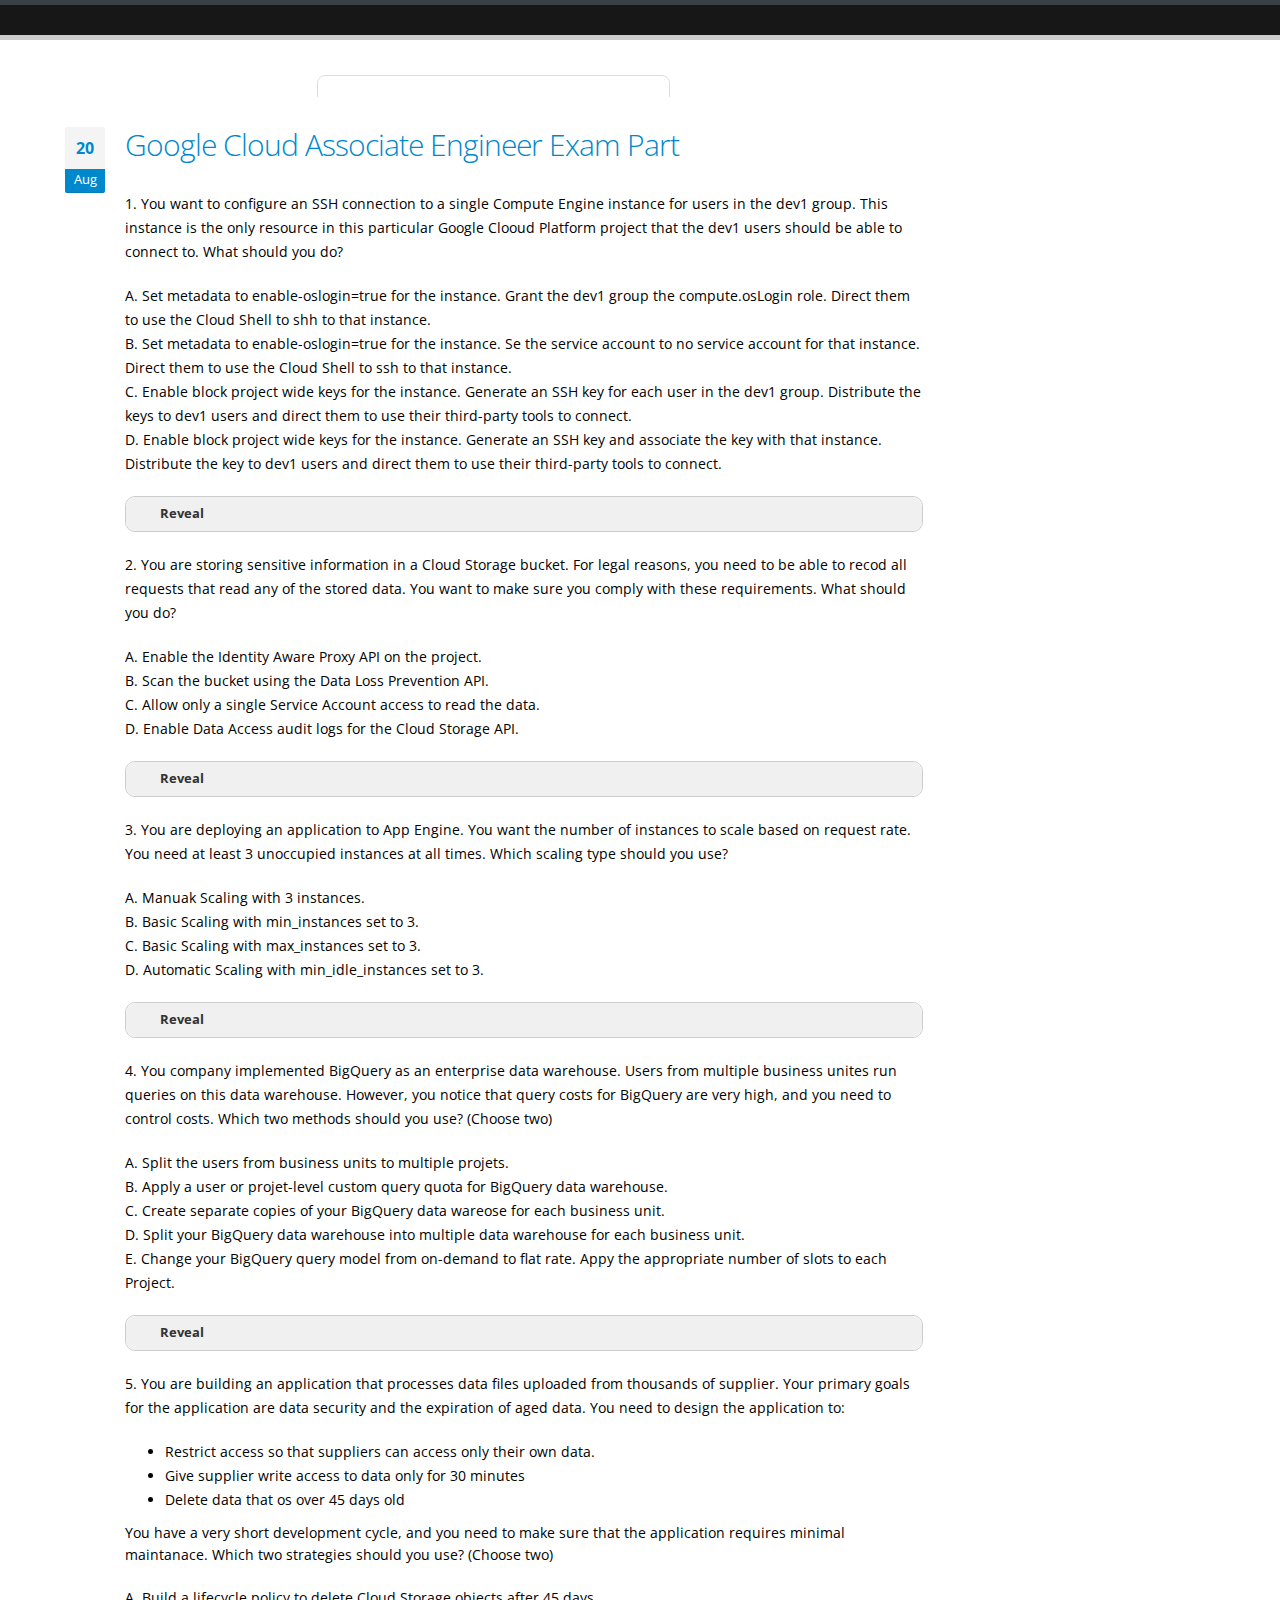
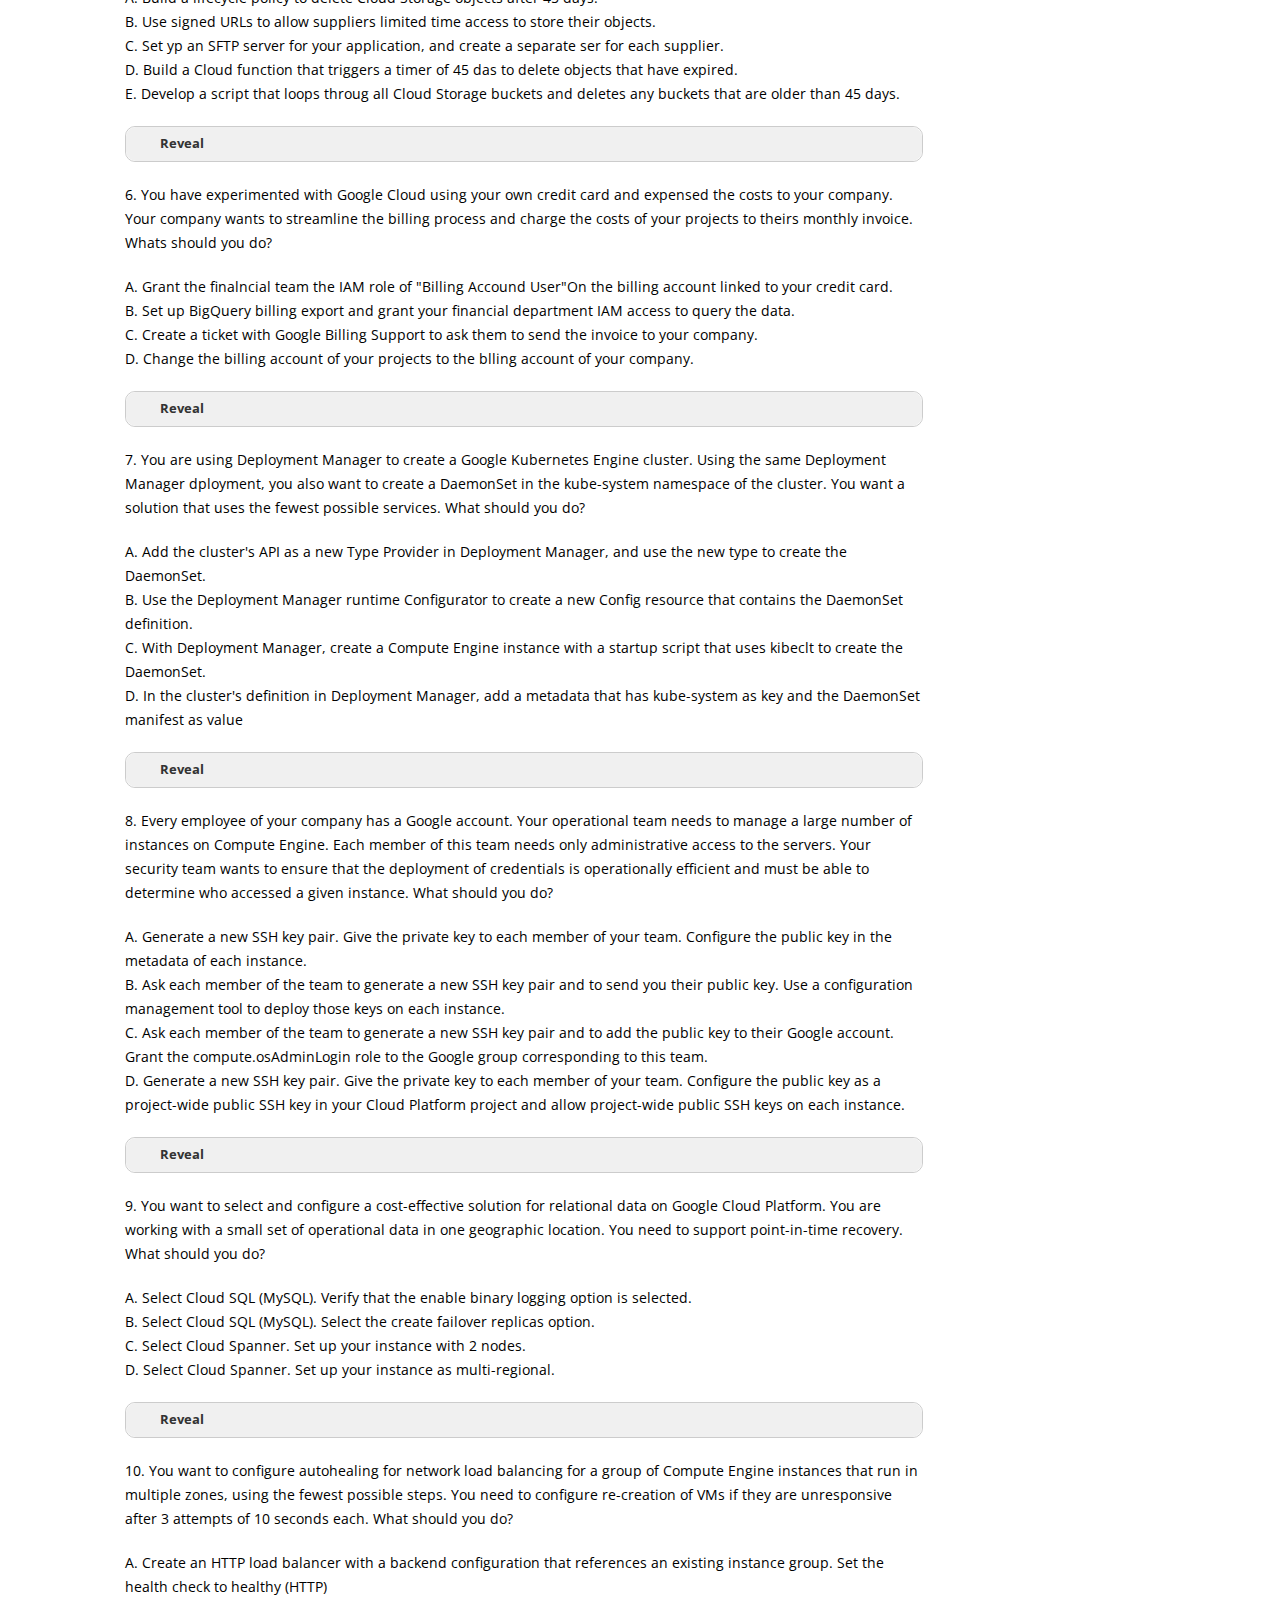
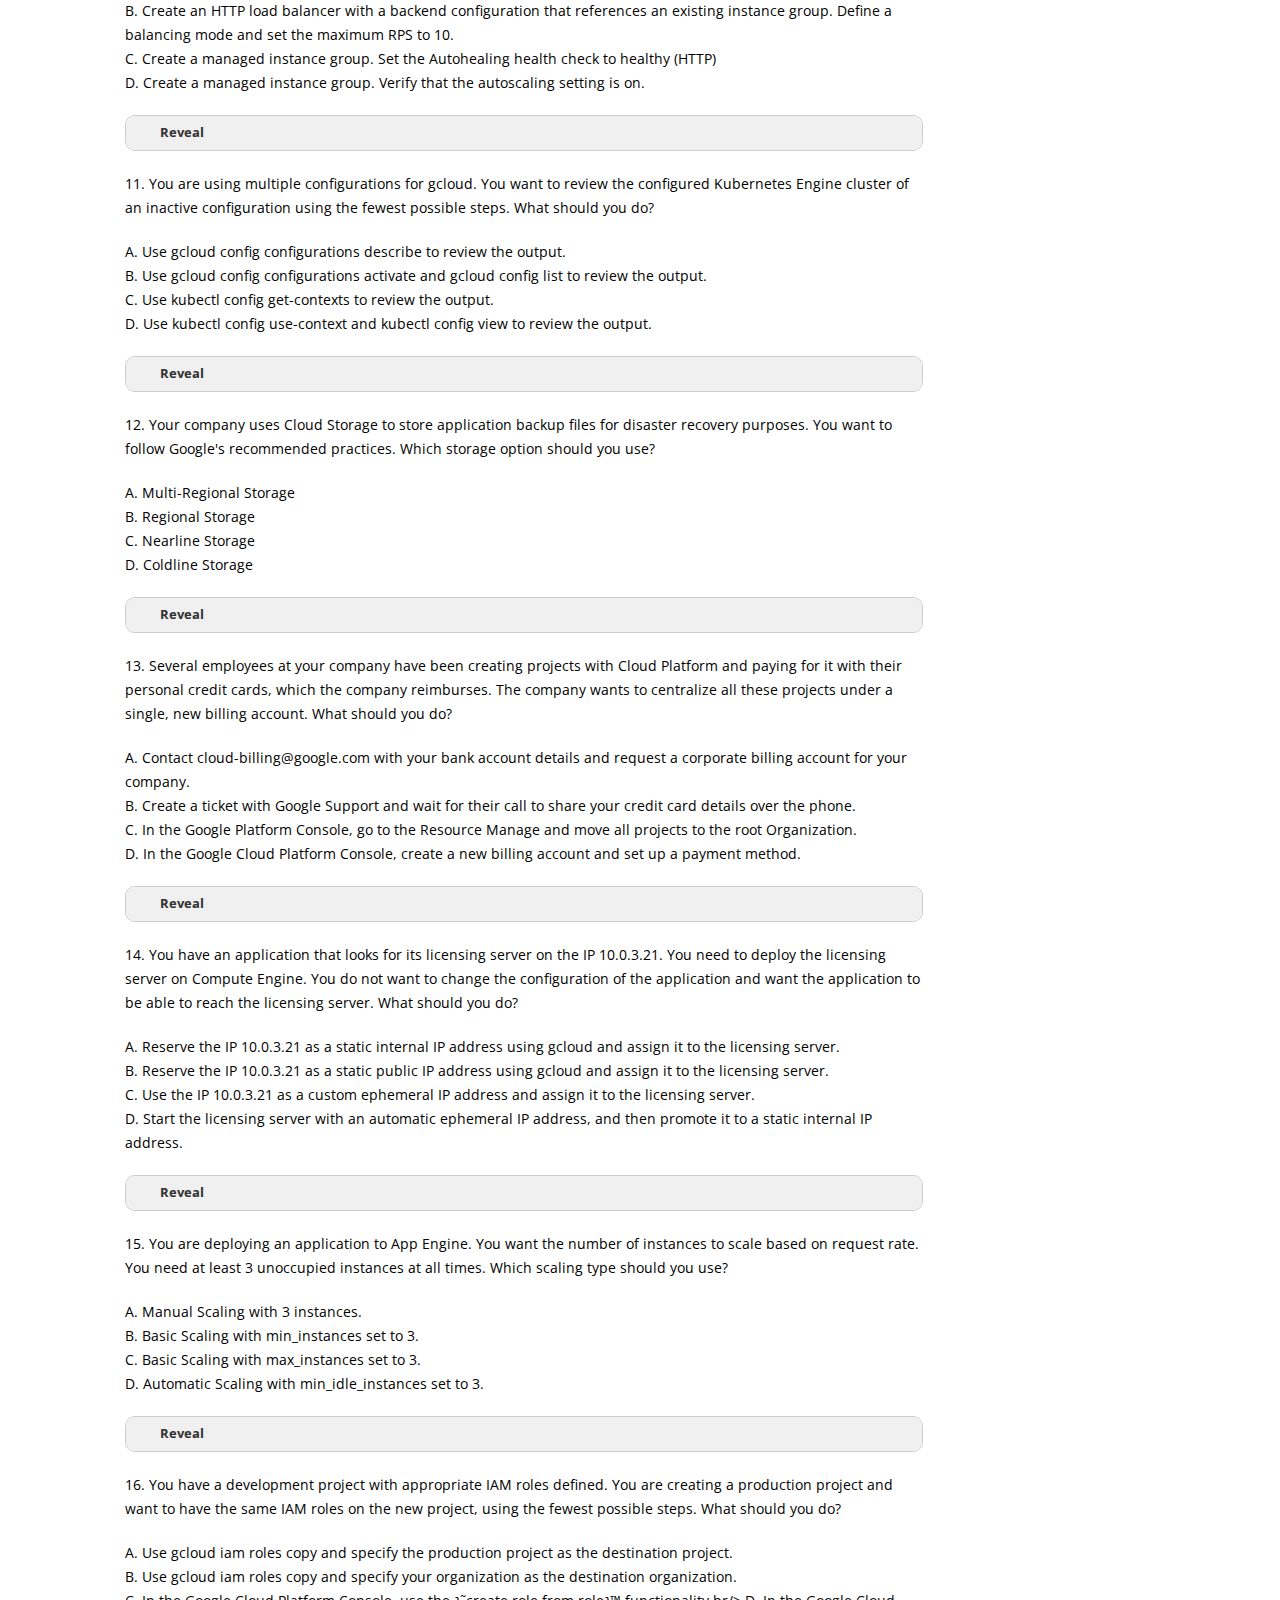
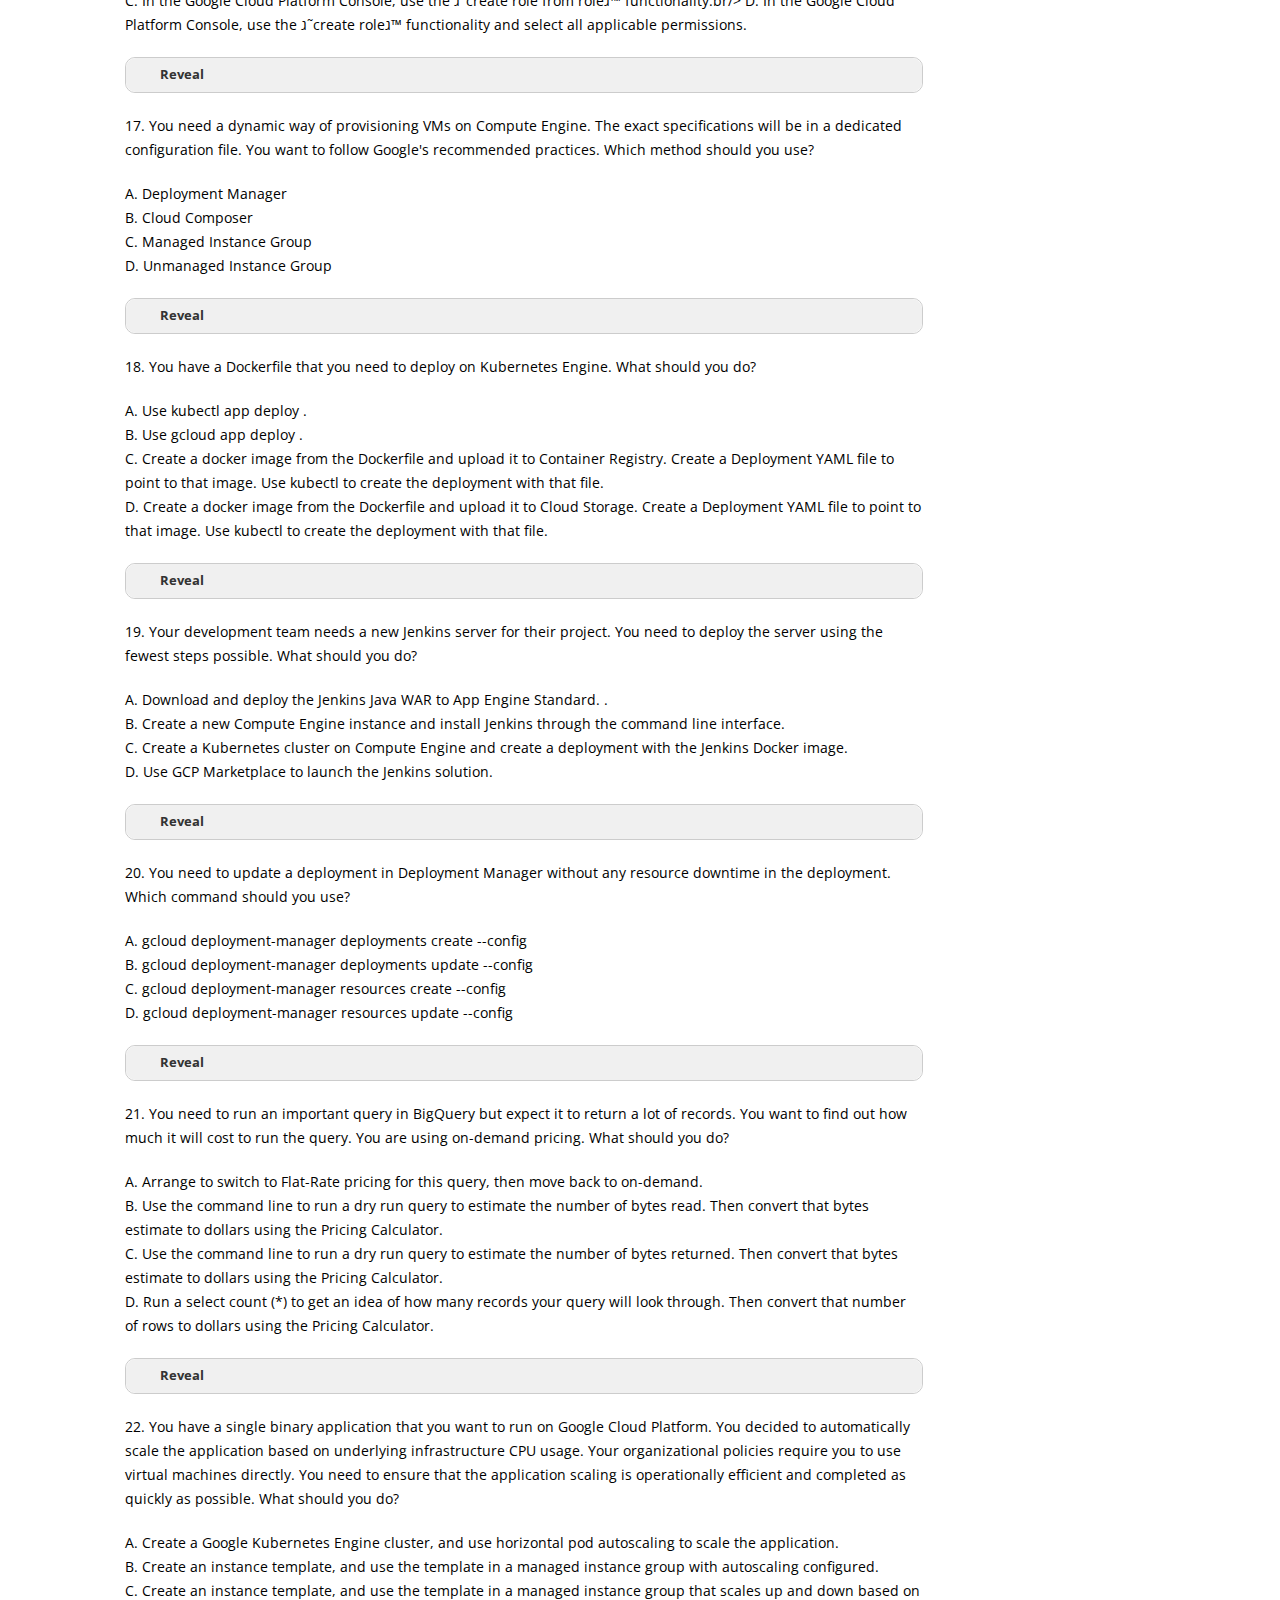
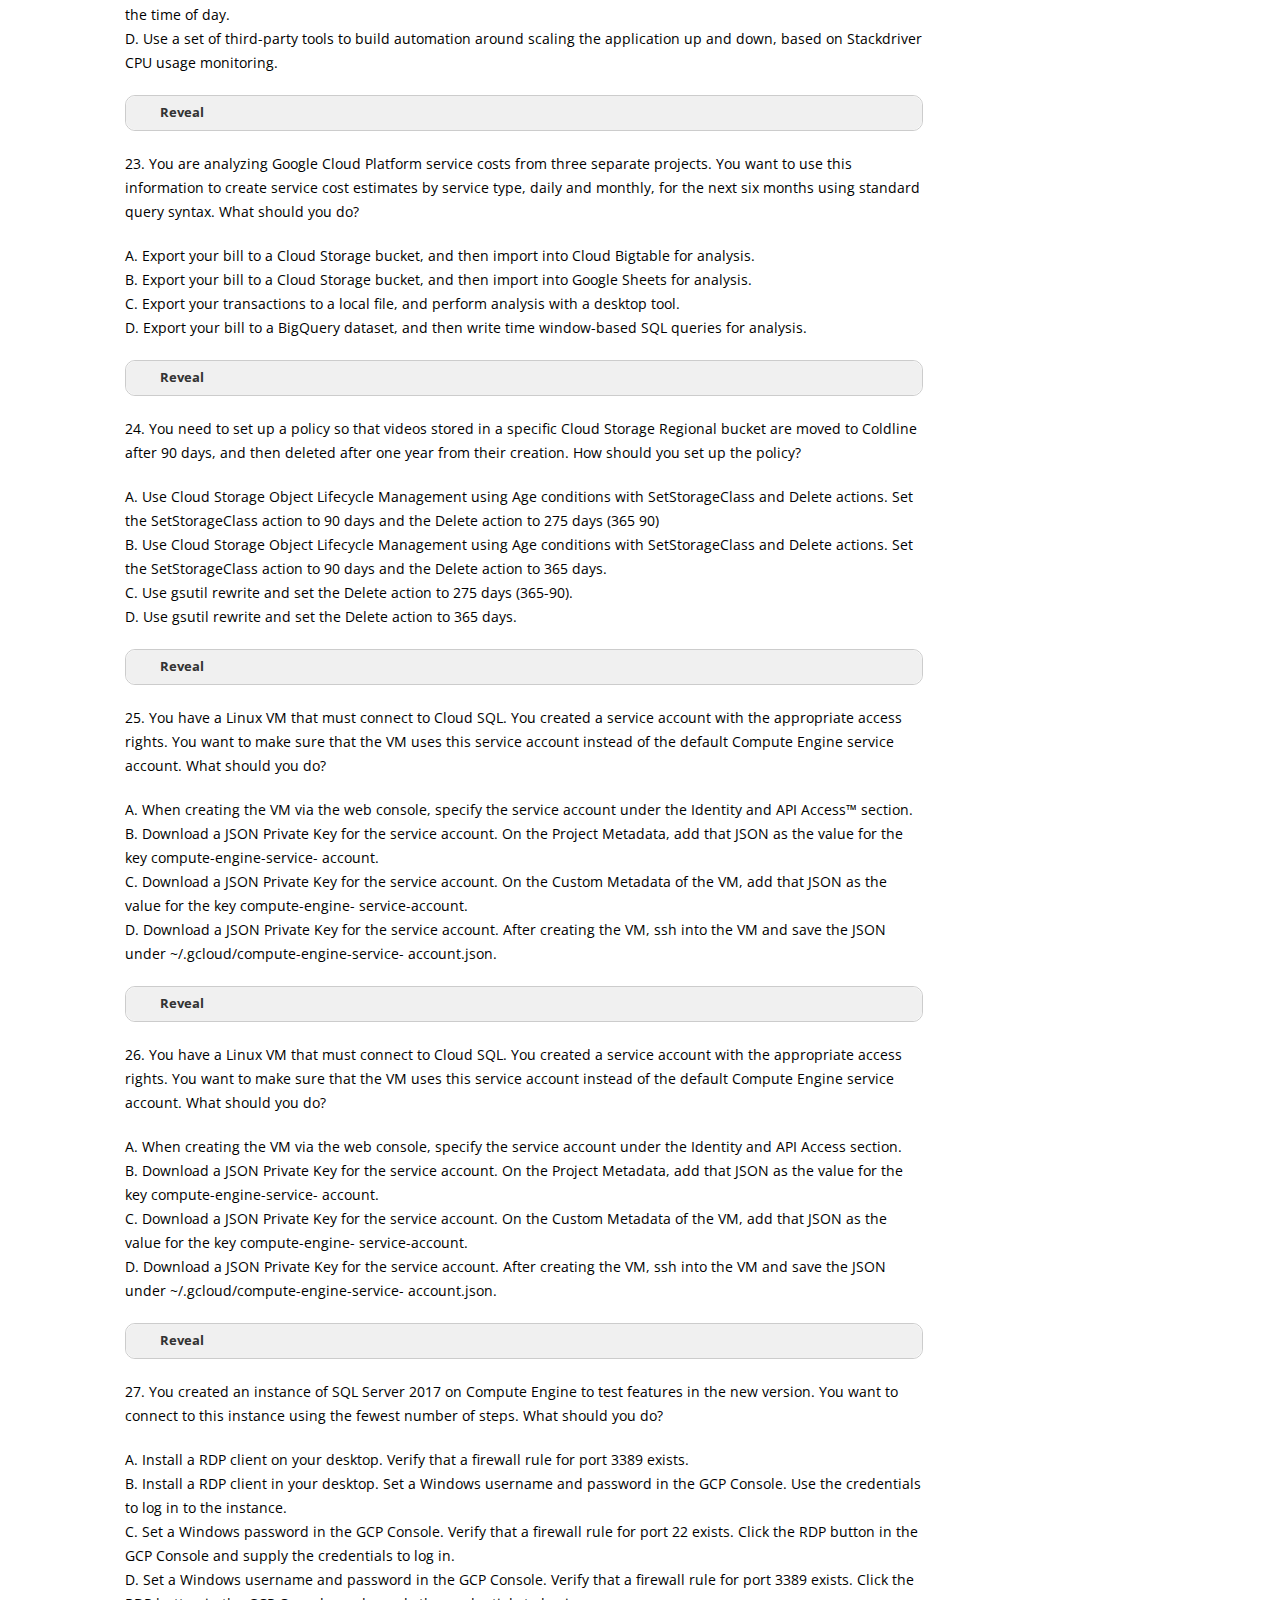
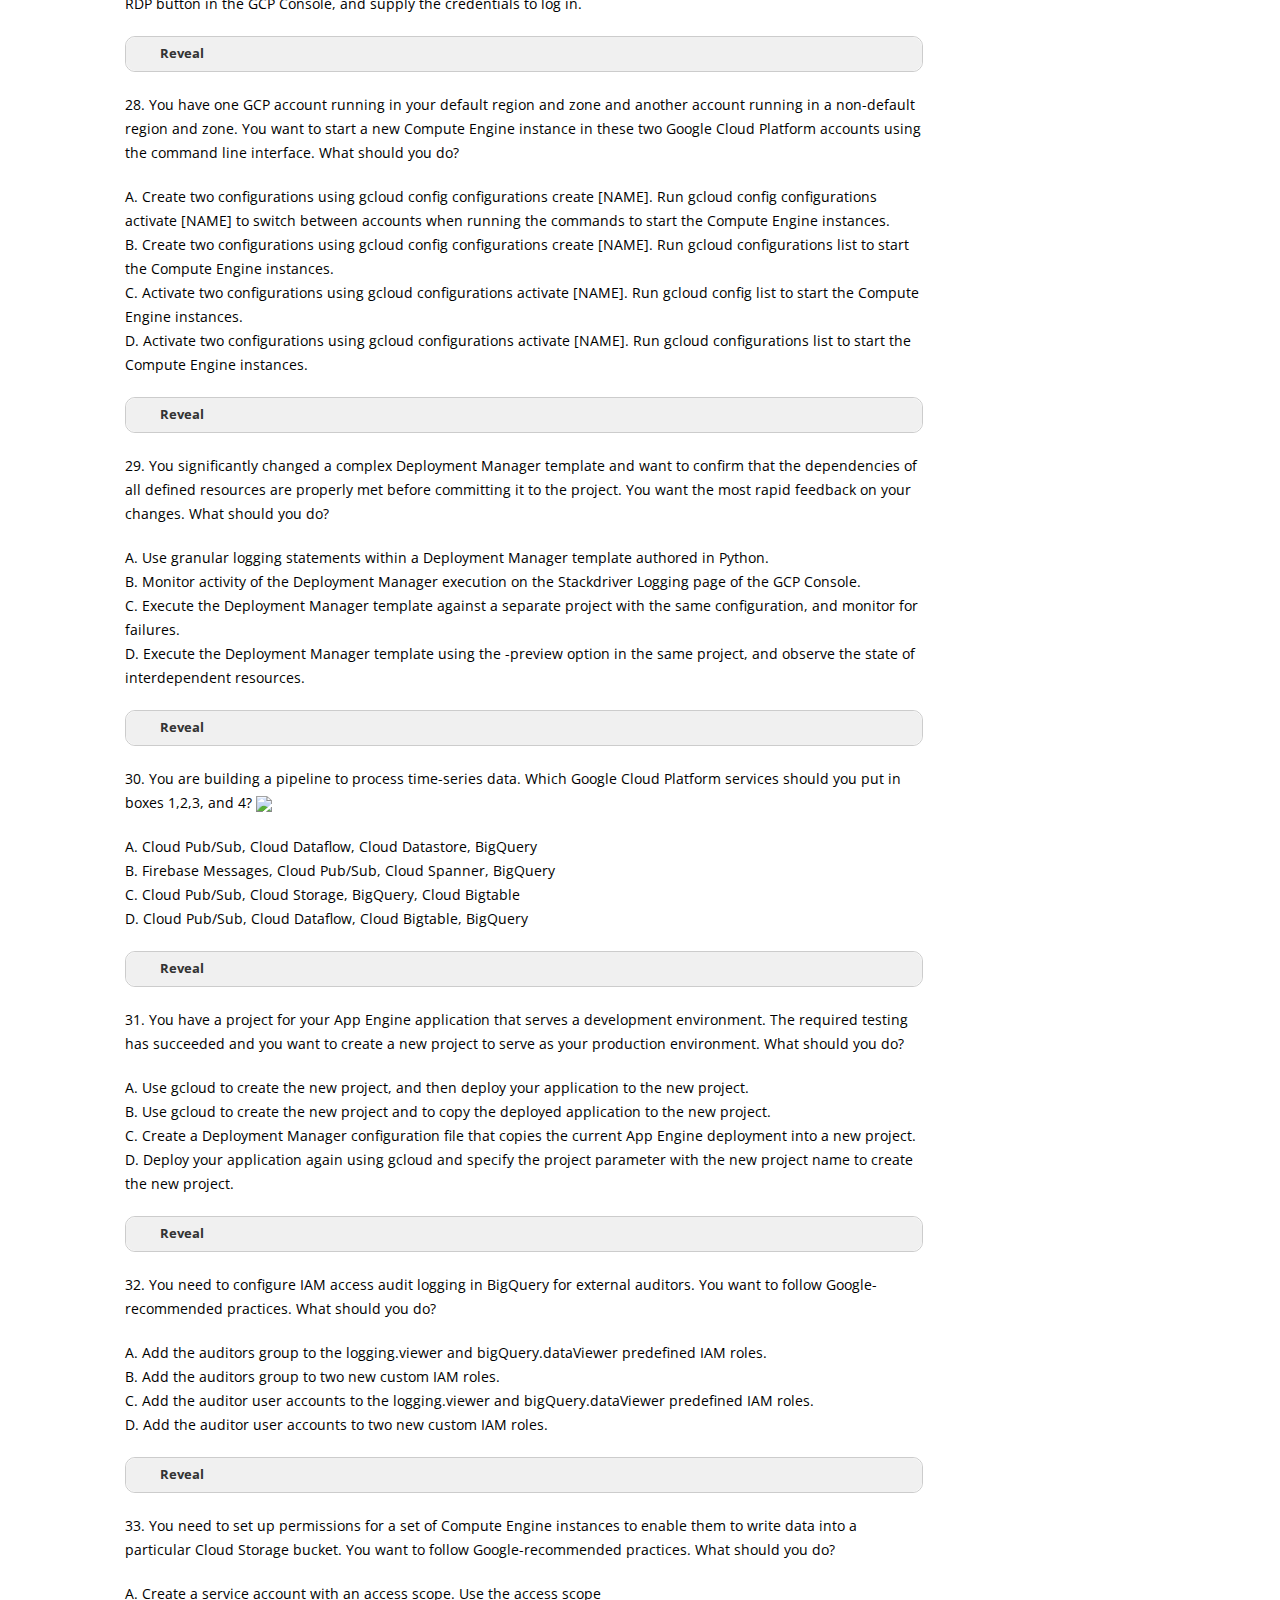
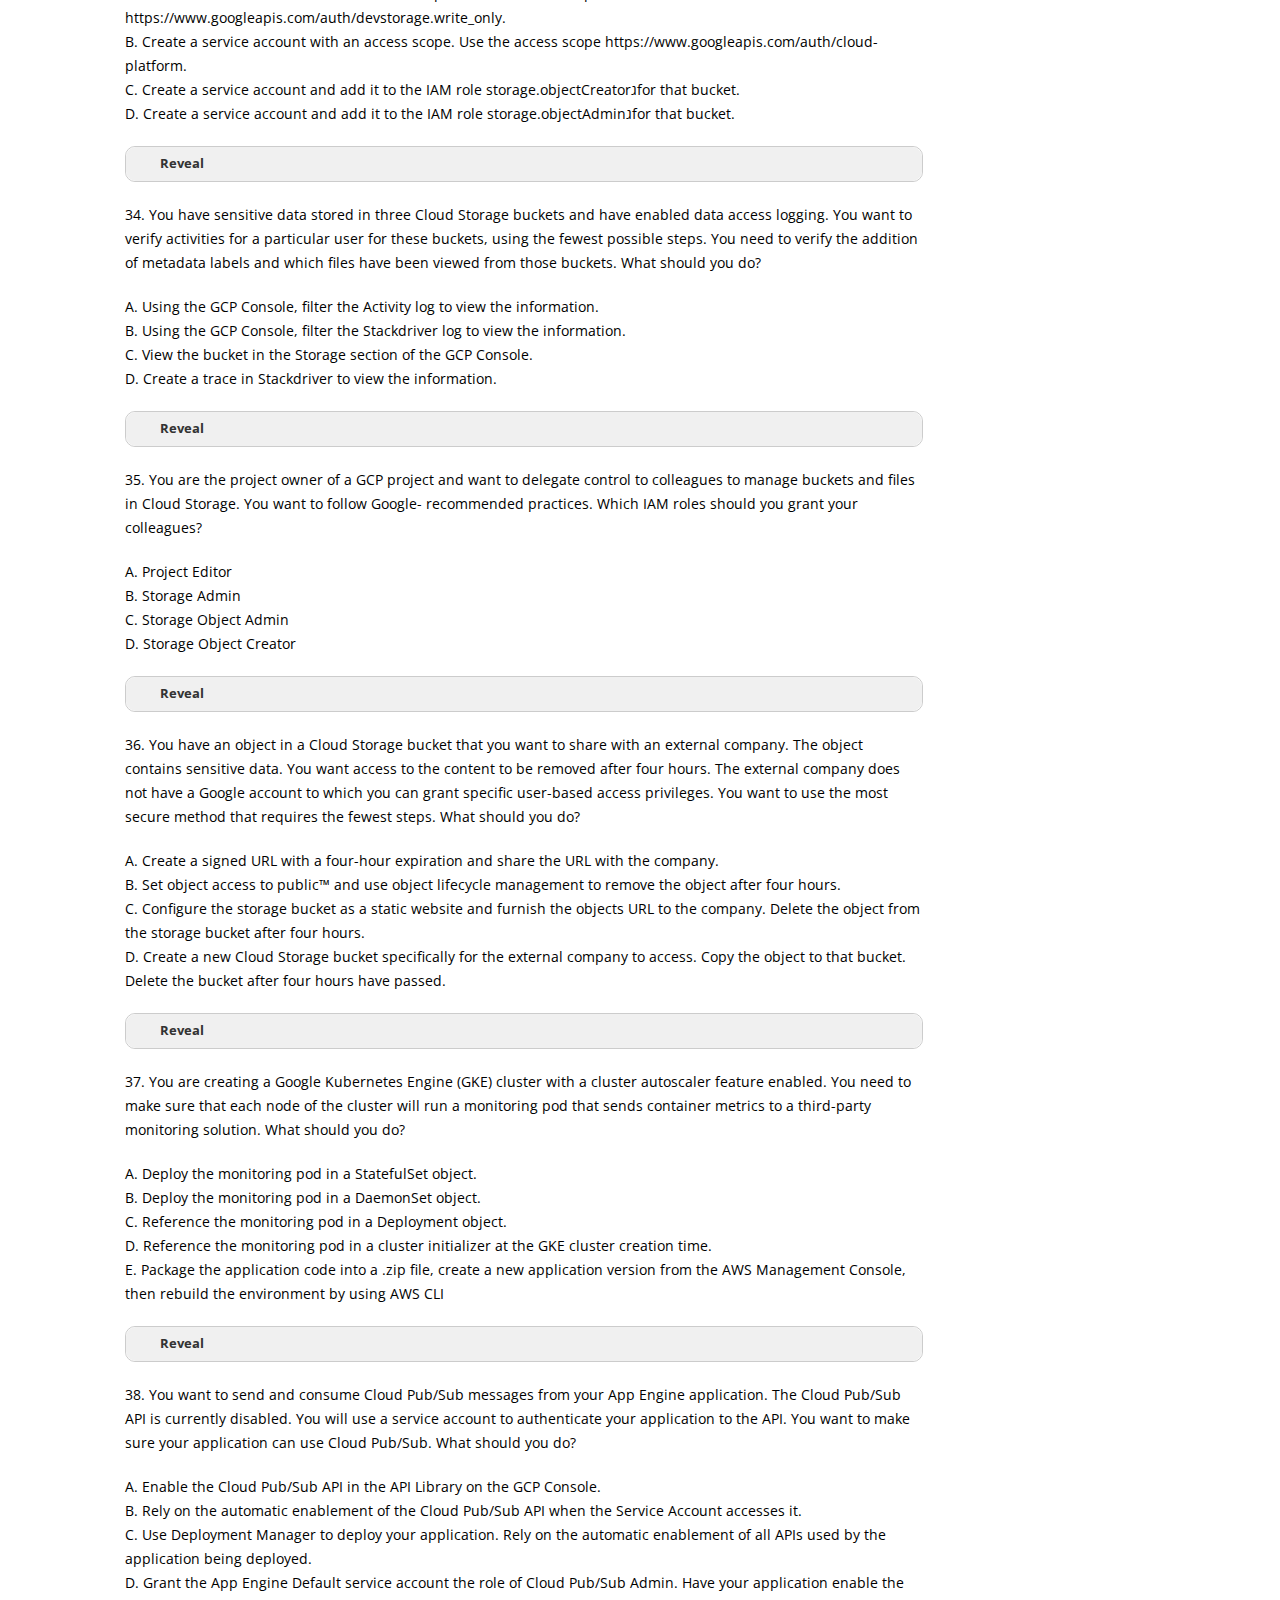
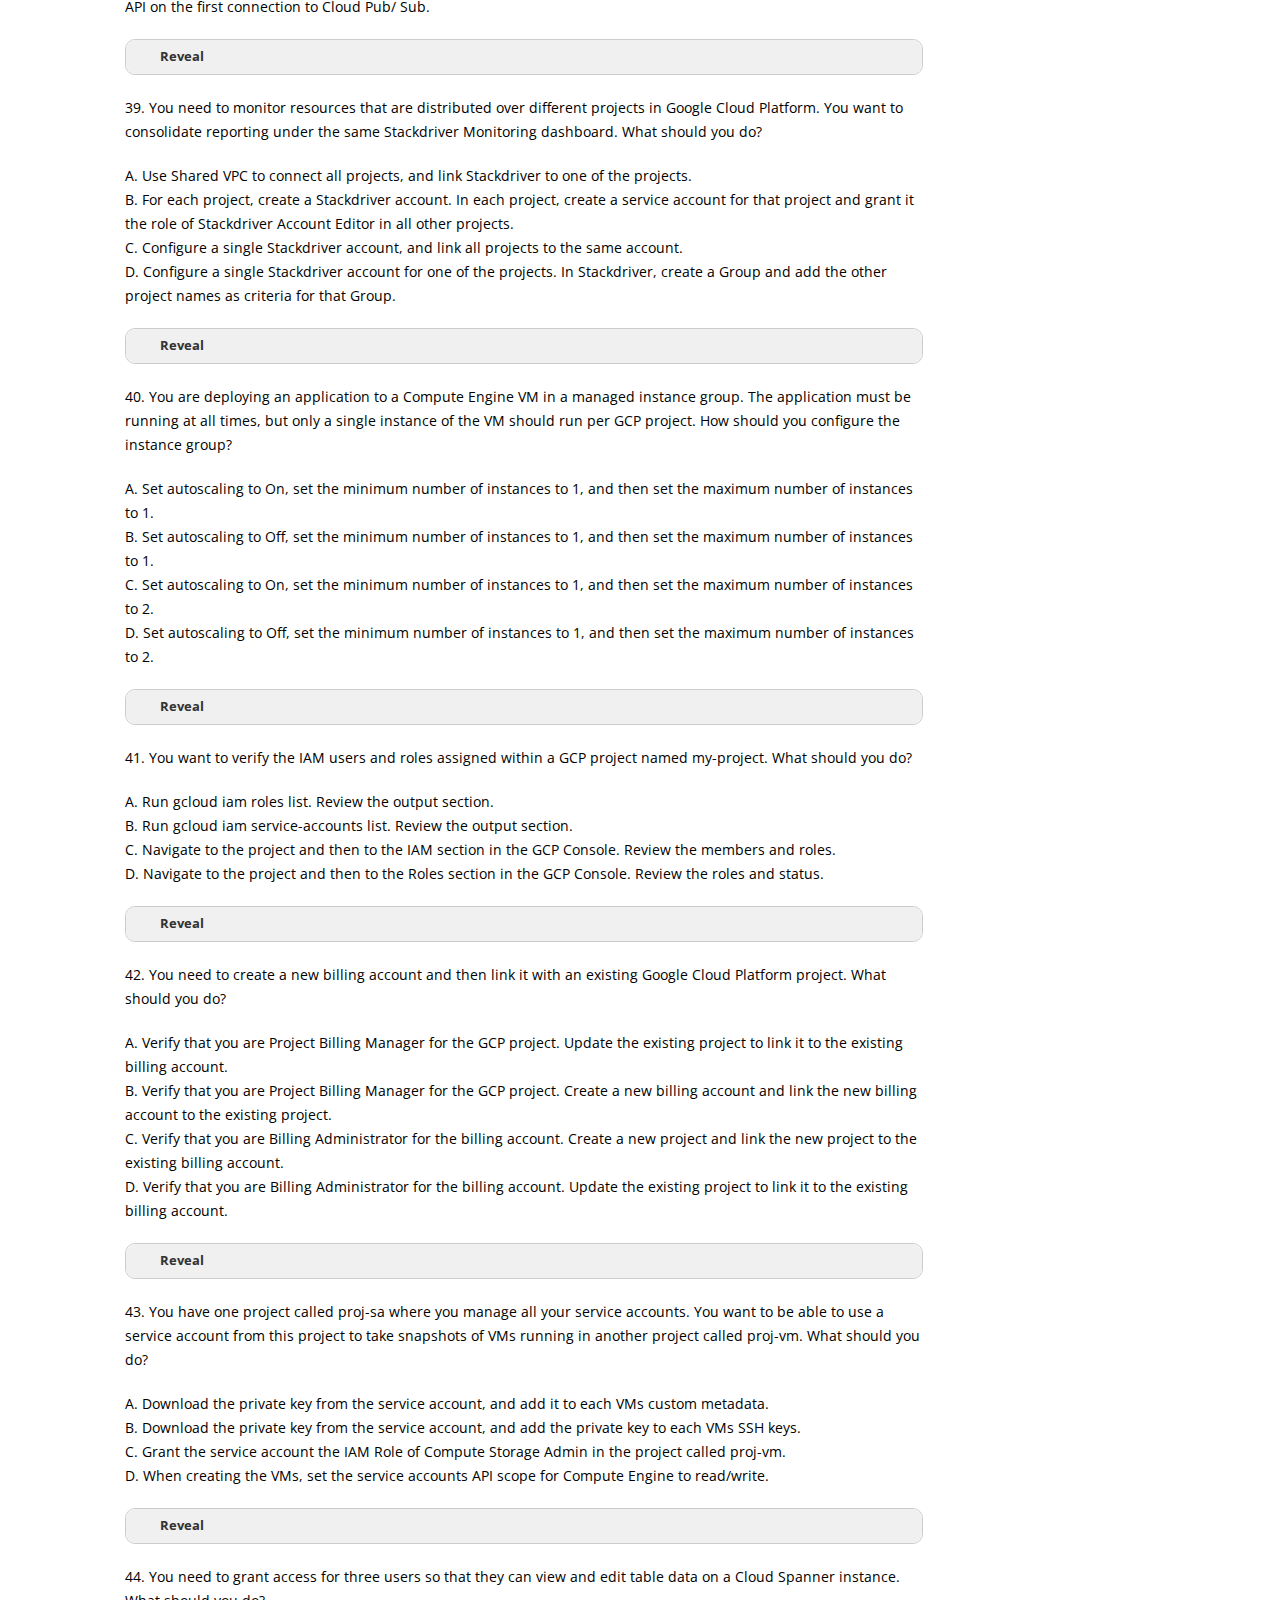
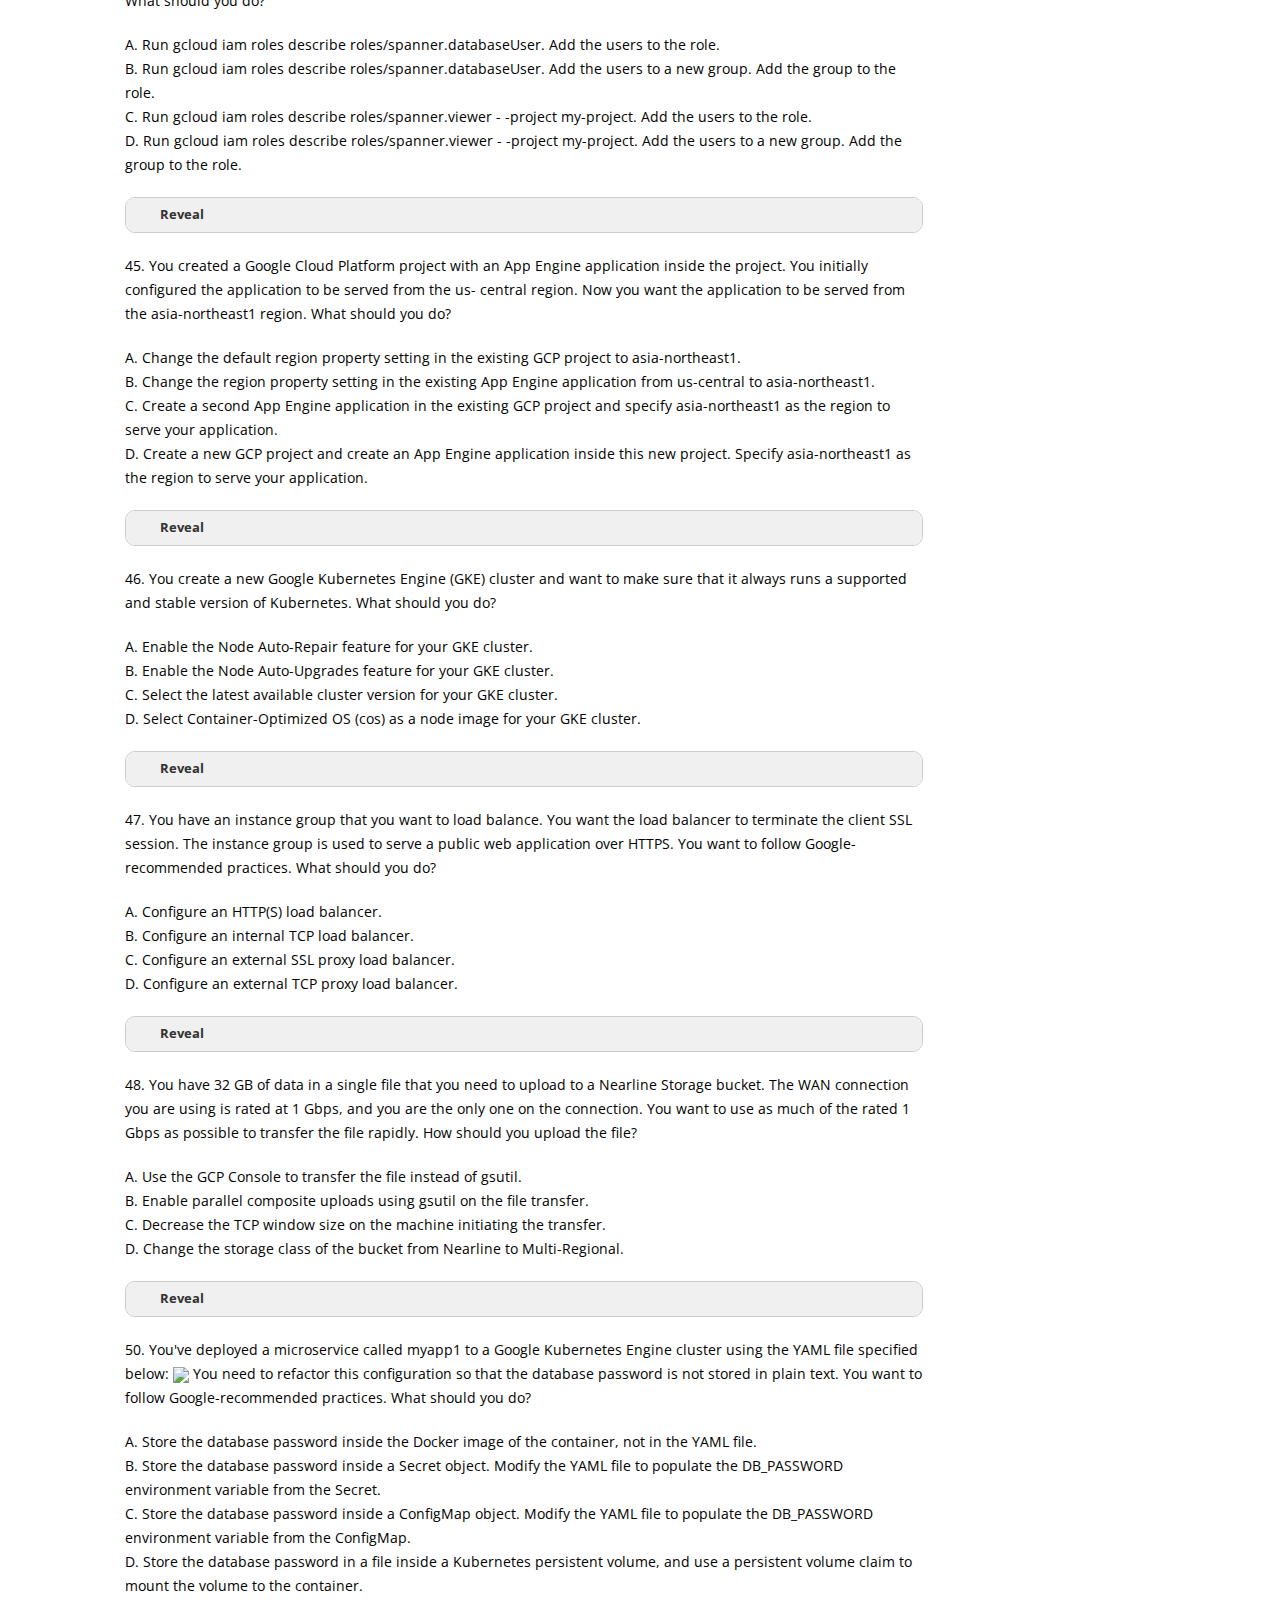
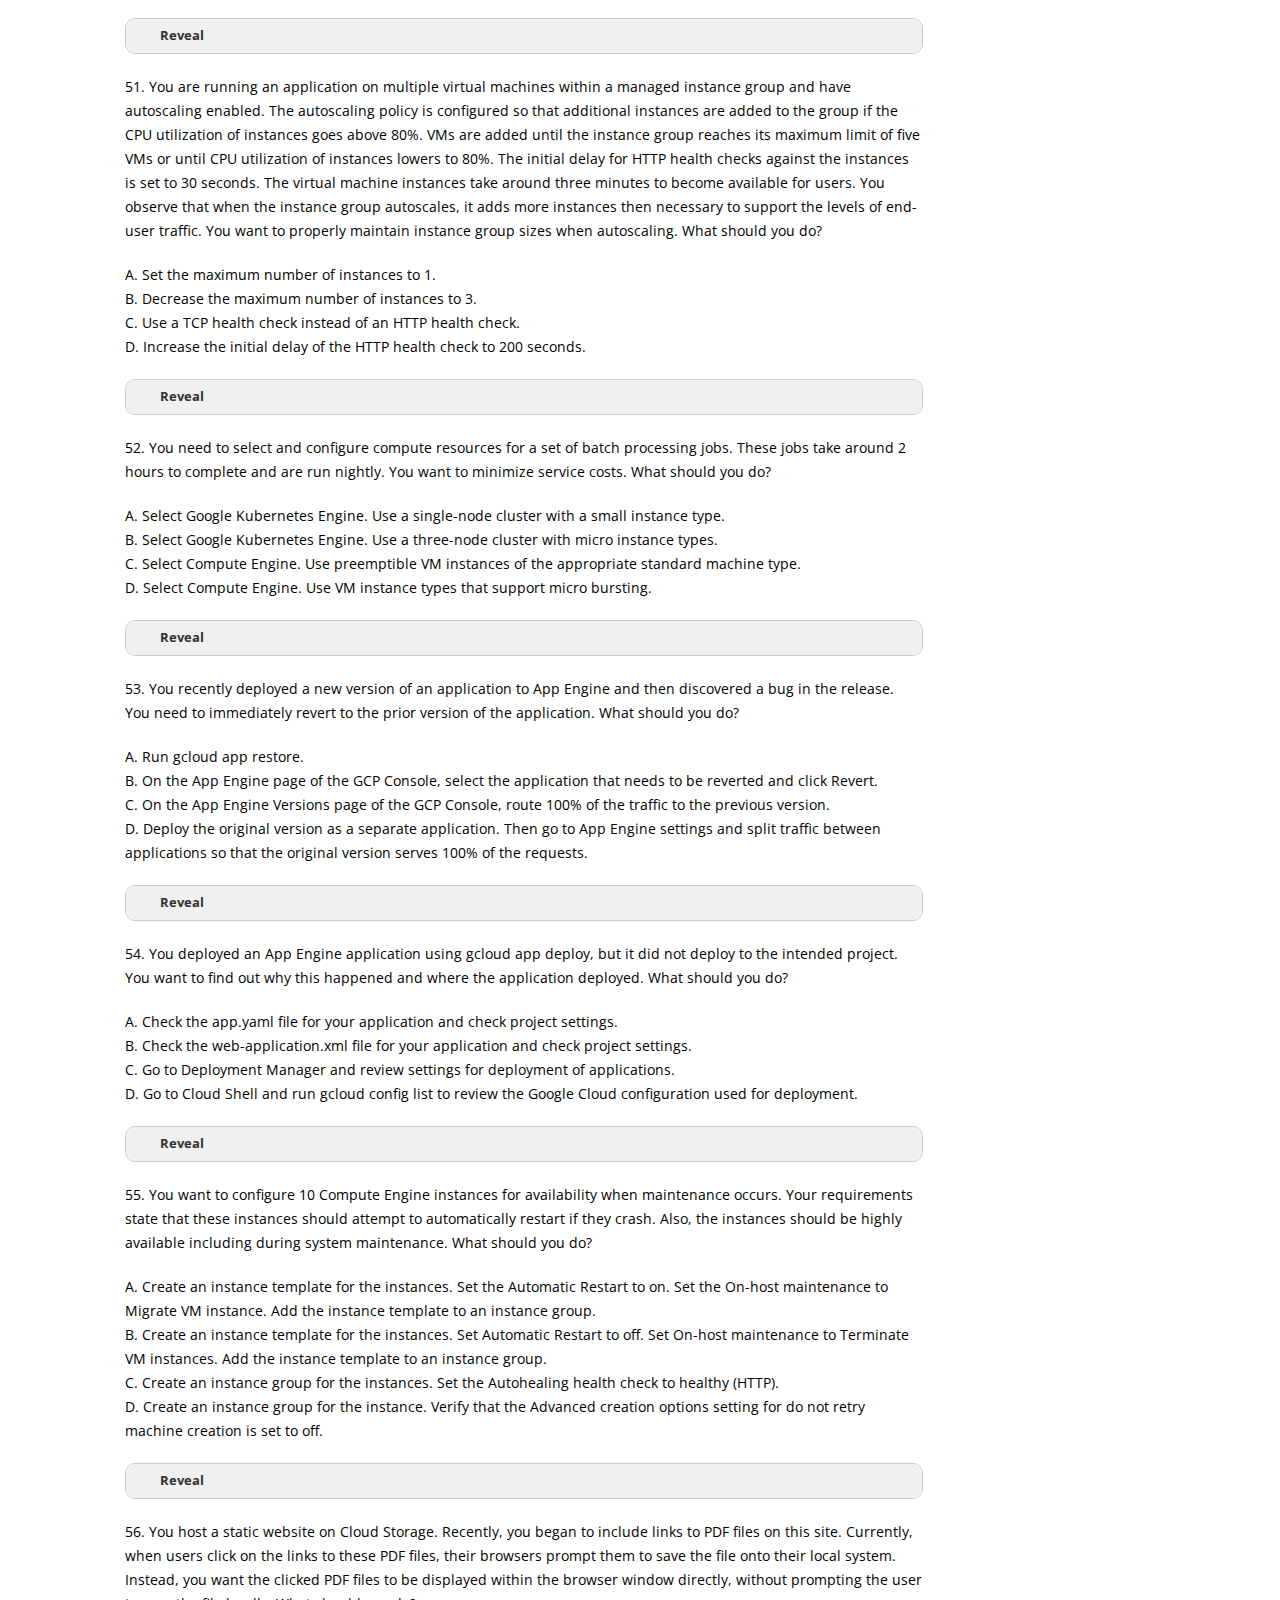
==== certifications/associate/cloud-engineer/review/associate-google-cloud-engineer/index.html @ 10e0a52a "Added new questions" ====
<!DOCTYPE html>
<html lang="en-US">
   <meta http-equiv="content-type" content="text/html;charset=UTF-8" />
   <head>
      <meta charset="utf-8">
      <!--[if IE]>
      <meta http-equiv='X-UA-Compatible' content='IE=edge,chrome=1'>
      <![endif]-->
      <meta name="viewport" content="width=device-width, initial-scale=1, maximum-scale=1"/>
      <link rel="profile" href="http://gmpg.org/xfn/11"/>
      <link rel="pingback" href=""/>
      <meta name='robots' content='index, follow, max-image-preview:large, max-snippet:-1, max-video-preview:-1'/>
      <link media="all" href="../wp-content/cache/autoptimize/css/autoptimize_65418fb62dab720bff9865a0c10b4e2d.css" rel="stylesheet"/>
      <title>Google Cloud Associate Engineer Practice Exam</title>
      <meta name="description" content="Google Cloud Associate Engineer Associate Practice Exam"/>
      <link rel="canonical" href="index.html"/>
      <meta property="og:locale" content="en_US"/>
      <meta property="og:type" content="article"/>
      <meta property="og:title" content="Google Cloud Associate Engineer"/>
      <meta property="og:description" content="Google Cloud Associate Engineer Practice Exam"/>
      <meta property="og:url" content="index.html"/>
      <meta property="og:site_name" content="www.xpto.com"/>
      <meta property="og:image" content="../../media.awslagi.com/2020/12/18152631/AWS-Certified-Developer-Associate-Practice-Exam.jpg"/>
      <meta property="og:image:width" content="1455"/>
      <meta property="og:image:height" content="818"/>
      <script type="application/ld+json" class="yoast-schema-graph">{"@context":"https://schema.org","@graph":[{"@type":"WebSite","@id":"https://127.0.0.1/#website","url":"https://127.0.0.1/","name":"awslagi.com","description":"AWS Practice Questions","potentialAction":[{"@type":"SearchAction","target":"https://127.0.0.1/?s={search_term_string}","query-input":"required name=search_term_string"}],"inLanguage":"en-US"},{"@type":"ImageObject","@id":"https://awslagi.com/aws-certified-developer-associate-practice-exam-part-4/#primaryimage","inLanguage":"en-US","url":"https://media.awslagi.com/2020/12/18152631/AWS-Certified-Developer-Associate-Practice-Exam.jpg","contentUrl":"https://media.awslagi.com/2020/12/18152631/AWS-Certified-Developer-Associate-Practice-Exam.jpg","width":1455,"height":818,"caption":"AWS Certified Developer Associate Practice Exam"},{"@type":"WebPage","@id":"https://awslagi.com/aws-certified-developer-associate-practice-exam-part-4/#webpage","url":"https://awslagi.com/aws-certified-developer-associate-practice-exam-part-4/","name":"AWS Certified Developer Associate Practice Exam Part 1","isPartOf":{"@id":"https://127.0.0.1/#website"},"primaryImageOfPage":{"@id":"https://awslagi.com/aws-certified-developer-associate-practice-exam-part-4/#primaryimage"},"datePublished":"2021-04-04T15:00:39+00:00","dateModified":"2021-05-14T04:15:16+00:00","author":{"@id":"https://127.0.0.1/#/schema/person/bb4af9a68659340148b720808bf8e3cd"},"description":"Part 1 in series AWS Certified Developer Associate Practice Exam is sharing free with actual exam questions and verified by AWS Cloud Experts.","breadcrumb":{"@id":"https://awslagi.com/aws-certified-developer-associate-practice-exam-part-4/#breadcrumb"},"inLanguage":"en-US","potentialAction":[{"@type":"ReadAction","target":["https://awslagi.com/aws-certified-developer-associate-practice-exam-part-4/"]}]},{"@type":"BreadcrumbList","@id":"https://awslagi.com/aws-certified-developer-associate-practice-exam-part-4/#breadcrumb","itemListElement":[{"@type":"ListItem","position":1,"name":"Home","item":"https://www.awslagi.com/"},{"@type":"ListItem","position":2,"name":"AWS Certified Developer Associate Practice Exam Part 1"}]},{"@type":"Person","@id":"https://127.0.0.1/#/schema/person/bb4af9a68659340148b720808bf8e3cd","name":"iam.awslagi","image":{"@type":"ImageObject","@id":"https://127.0.0.1/#personlogo","inLanguage":"en-US","url":"https://secure.gravatar.com/avatar/b1d406ba578de982f64ffa8b7ef17501?s=96&r=g","contentUrl":"https://secure.gravatar.com/avatar/b1d406ba578de982f64ffa8b7ef17501?s=96&r=g","caption":"iam.awslagi"}}]}</script> 
      <link rel='stylesheet' id='dashicons-css' href='../wp-includes/css/dashicons.min9f31.css?ver=5.7.2' type='text/css' media='all'/>
      <link rel='stylesheet' id='bsf-Defaults-css' href='../wp-content/cache/autoptimize/css/autoptimize_single_36ea4805809e6b690c2f5126a08082979f31.css?ver=5.7.2' type='text/css' media='all'/>
      <link rel='stylesheet' id='porto-google-fonts-css' href='http://fonts.googleapis.com/css?family=Open+Sans%3A300%2C300italic%2C400%2C400italic%2C600%2C600italic%2C700%2C700italic%2C800%2C800italic%7CShadows+Into+Light%3A300%2C300italic%2C400%2C400italic%2C600%2C600italic%2C700%2C700italic%2C800%2C800italic%7C&amp;ver=5.7.2' type='text/css' media='all'/>
      <!--[if lt IE 10]>
      <link rel='stylesheet' id='porto-ie-css'  href='https://www.awslagi.com/wp-content/themes/porto/css/ie.css?ver=5.7.2' type='text/css' media='all' />
      <![endif]--> 
      <link rel='shortlink' href='https://www.xpto.com'/>
   </head>
   <body class="post-template-default single single-post postid-14333 single-format-standard full blog-1 wp-schema-pro-1.5.1 wpb-js-composer js-comp-ver-4.11.2.1 vc_responsive">
      <div class="page-wrapper">
         <section class="page-top page-header-1">
            <div class="container">
               <div class="row">
                  <div class="col-md-12">
                     <div class=" hide">
                        <h1 class="page-title">Google Cloud Associate Engineer Exam</h1>
                     </div>
                  </div>
               </div>
            </div>
         </section>
         <div id="main" class="column2 column2-right-sidebar boxed">
            <div class="container">
               <div class="row">
                  <div class="main-content col-md-9">
                     <div id="content" role="main">
                        <article class="post post-large post-14333 post type-post status-publish format-standard has-post-thumbnail hentry category-aws-practice-questions tag-aws-developer-associate-practice-questions">
                           <div class="post-image single">
                              <div class="post-slideshow owl-carousel">
                                 <div>
                                    <div class="img-thumbnail">
                                       <div class="inner"> <img class="owl-lazy img-responsive" width="1140" height="445" data-src="https://media.awslagi.com/wp-content/uploads/2021/08/03152935/GCP-MACHINELEARNING-1.jpeg" alt="AWS Certified Developer Associate Practice Exam" data-image="https://media.awslagi.com/2020/12/18152631/AWS-Certified-Developer-Associate-Practice-Exam.jpg" data-caption=""/> <span class="zoom"><i class="fa fa-search"></i></span></div>
                                    </div>
                                 </div>
                              </div>
                           </div>
                           <div class="post-date"> <span class="day">20</span> <span class="month">Aug</span></div>
                           <div class="post-content">
                              <h2 class="entry-title">Google Cloud Associate Engineer Exam Part </h2>
                              <div class="entry-content">
											<p>1. You want to configure an SSH connection to a single Compute Engine instance for users in the dev1 group. This instance is the only resource in this particular Google Clooud Platform project that the dev1
                                                users should be able to connect to. What should you do?
                                            </p>
                                            <p>A. Set metadata to enable-oslogin=true for the instance. Grant the dev1 group the compute.osLogin role. Direct them to use the Cloud Shell to shh to that instance.<br/> 
                                               B. Set metadata to enable-oslogin=true for the instance. Se the service account to no service account for that instance. Direct them to use the Cloud Shell to ssh to that instance.<br/> 
                                               C. Enable block project wide keys for the instance. Generate an SSH key for each user in the dev1 group. Distribute the keys to dev1 users and direct them to use their third-party tools to connect.<br/>
                                               D. Enable block project wide keys for the instance. Generate an SSH key and associate the key with that instance. Distribute the key to dev1 users and direct them to use their third-party tools to connect.</p>
                                            <div class="su-spoiler su-spoiler-style-fancy su-spoiler-icon-chevron su-spoiler-closed" data-scroll-offset="0" data-anchor-in-url="no">
                                                <div class="su-spoiler-title" tabindex="0" role="button"><span class="su-spoiler-icon"></span>Reveal</div>
                                                <div class="su-spoiler-content su-u-clearfix su-u-trim"> Answer: D <br/> <b>Explanation: <a href='https://cloud.google.com/compute/docs/instances/access-overview'>https://cloud.google.com/compute/docs/instances/access-overview</a></b></div>
                                            </div>
                                            <p>2. You are storing sensitive information in a Cloud Storage bucket. For legal reasons, you need to be able to recod all requests that read any of the stored data. You want to make sure you comply with these requirements. What should you do?</p>
                                            <p>A. Enable the Identity Aware Proxy API on the project.<br/> 
                                                B. Scan the bucket using the Data Loss Prevention API.<br/> 
                                                C. Allow only a single Service Account access to read the data.<br/> 
                                                D. Enable Data Access audit logs for the Cloud Storage API.</p>
                                            <div class="su-spoiler su-spoiler-style-fancy su-spoiler-icon-chevron su-spoiler-closed" data-scroll-offset="0" data-anchor-in-url="no">
                                                <div class="su-spoiler-title" tabindex="0" role="button"><span class="su-spoiler-icon"></span>Reveal</div>
                                                <div class="su-spoiler-content su-u-clearfix su-u-trim"> Answer: D <br/> <b>Explanation: <a href='https://cloud.google.com/storage/docs/audit-logs'>https://cloud.google.com/storage/docs/audit-logs</a></b></div>
                                            </div>
                                            <p>3. You are deploying an application to App Engine. You want the number of instances to scale based on request rate. You need at least 3 unoccupied instances at all times. Which scaling type should you use?</p>
                                            <p>A. Manuak Scaling with 3 instances.<br/> 
                                                B. Basic Scaling with min_instances set to 3.<br/>
                                                C. Basic Scaling with max_instances set to 3.<br/> 
                                                D. Automatic Scaling with min_idle_instances set to 3.</p>
                                            <div class="su-spoiler su-spoiler-style-fancy su-spoiler-icon-chevron su-spoiler-closed" data-scroll-offset="0" data-anchor-in-url="no">
                                                <div class="su-spoiler-title" tabindex="0" role="button"><span class="su-spoiler-icon"></span>Reveal</div>
                                                <div class="su-spoiler-content su-u-clearfix su-u-trim"> Answer: D<br/><b>Explanation:  <a href='https://cloud.google.com/appengine/docs/standard/python/how-instances-are-managed'>https://cloud.google.com/appengine/docs/standard/python/how-instances-are-managed</a></b></div>
                                            </div>
                                            <p>4. You company implemented BigQuery as an enterprise data warehouse. Users from multiple business unites run queries on this data warehouse. However, you notice that query costs for BigQuery are very high, and you need to control costs. Which two methods should you use? (Choose two)</p>
                                            <p>A. Split the users from business units to multiple projets.<br/> 
                                               B. Apply a user or projet-level custom query quota for BigQuery data warehouse.<br/> 
                                               C. Create separate copies of your BigQuery data wareose for each business unit.<br/> 
                                               D. Split your BigQuery data warehouse into multiple data warehouse for each business unit.<br/>
                                               E. Change your BigQuery query model from on-demand to flat rate. Appy the appropriate number of slots to each Project.
                                            </p>
                                            <div class="su-spoiler su-spoiler-style-fancy su-spoiler-icon-chevron su-spoiler-closed" data-scroll-offset="0" data-anchor-in-url="no">
                                                <div class="su-spoiler-title" tabindex="0" role="button"><span class="su-spoiler-icon"></span>Reveal</div>
                                                <div class="su-spoiler-content su-u-clearfix su-u-trim"> Answer: B E
												</div>
                                            </div>
                                            <p>5. You are building an application that processes data files uploaded from thousands of supplier. Your primary goals for the application are data security and the expiration of aged data. You need to design the application to: 
                                                <ul>
                                                    <li>Restrict access so that suppliers can access only their own data.</li>
                                                    <li>Give supplier write access to data only for 30 minutes</li>
                                                    <li>Delete data that os over 45 days old</li>
                                                </ul>
                                                You have a very short development cycle, and you need to make sure that the application requires minimal maintanace. Which two strategies should you use? (Choose two)
                                            </p>
                                            <p>A. Build a lifecycle policy to delete Cloud Storage objects after 45 days.<br/> 
                                               B. Use signed URLs to allow suppliers limited time access to store their objects.<br/> 
                                               C. Set yp an SFTP server for your application, and create a separate ser for each supplier.<br/> 
                                               D. Build a Cloud function that triggers a timer of 45 das to delete objects that have expired.<br/>
                                               E. Develop a script that loops throug all Cloud Storage buckets and deletes any buckets that are older than 45 days.</p>
                                            <div class="su-spoiler su-spoiler-style-fancy su-spoiler-icon-chevron su-spoiler-closed" data-scroll-offset="0" data-anchor-in-url="no">
                                                <div class="su-spoiler-title" tabindex="0" role="button"><span class="su-spoiler-icon"></span>Reveal</div>
                                                <div class="su-spoiler-content su-u-clearfix su-u-trim"> Answer: A E</div>
                                            </div>
                                            <p>6. You have experimented with Google Cloud using your own credit card and expensed the costs to your company. Your company wants to streamline the billing process and charge the costs of your projects to theirs monthly invoice. Whats should you do?</p>
                                            <p>A. Grant the finalncial team the IAM role of "Billing Accound User"On the billing account linked to your credit card.<br/> 
                                               B. Set up BigQuery billing export and grant your financial department IAM access to query the data.<br/> 
                                               C. Create a ticket with Google Billing Support to ask them to send the invoice to your company.<br/>
                                               D. Change the billing account of your projects to the blling account of your company.</p>
                                            <div class="su-spoiler su-spoiler-style-fancy su-spoiler-icon-chevron su-spoiler-closed" data-scroll-offset="0" data-anchor-in-url="no">
                                                <div class="su-spoiler-title" tabindex="0" role="button"><span class="su-spoiler-icon"></span>Reveal</div>
                                                <div class="su-spoiler-content su-u-clearfix su-u-trim"> Answer: D</div>
                                            </div>
                                            <p>7. You are using Deployment Manager to create a Google Kubernetes Engine cluster. Using the same Deployment Manager dployment, you also want to create a DaemonSet in the kube-system namespace of the cluster. You want a solution that uses the fewest possible services. What should you do?</p>
                                            <p>A. Add the cluster's API as a new Type Provider in Deployment Manager, and use the new type to create the DaemonSet.<br/> 
                                               B. Use the Deployment Manager runtime Configurator to create a new Config resource that contains the DaemonSet definition.<br/> 
                                               C. With Deployment Manager, create a Compute Engine instance with a startup script that uses kibeclt to create the DaemonSet.<br/> 
                                               D. In the cluster's definition in Deployment Manager, add a metadata that has kube-system as key and the DaemonSet manifest as value</p>
                                            <div class="su-spoiler su-spoiler-style-fancy su-spoiler-icon-chevron su-spoiler-closed" data-scroll-offset="0" data-anchor-in-url="no">
                                                <div class="su-spoiler-title" tabindex="0" role="button"><span class="su-spoiler-icon"></span>Reveal</div>
                                                <div class="su-spoiler-content su-u-clearfix su-u-trim"> Answer: C <br/> <b>Explanation: <a href='https://cloud.google.com/kubernetes-engine/docs/how-to/cluster-access-for-kubectl'>https://cloud.google.com/kubernetes-engine/docs/how-to/cluster-access-for-kubectl</a></b></div>
                                            </div>
                                            <p>8. Every employee of your company has a Google account. Your operational team needs to manage a large number of instances on Compute Engine. Each member of this team needs only administrative access to the servers. Your security team wants to ensure that the deployment of credentials is operationally efficient and must be able to determine who accessed a given instance. What should you do?</p>
                                            <p>A.  Generate a new SSH key pair. Give the private key to each member of your team. Configure the public key in the metadata of each instance.<br/> 
                                               B. Ask each member of the team to generate a new SSH key pair and to send you their public key. Use a configuration management tool to deploy those keys on each instance.<br/> 
                                               C. Ask each member of the team to generate a new SSH key pair and to add the public key to their Google account. Grant the compute.osAdminLogin role to the Google group corresponding to this team.<br/> 
                                               D. Generate a new SSH key pair. Give the private key to each member of your team. Configure the public key as a project-wide public SSH key in your Cloud Platform project and allow project-wide public SSH keys on each instance.</p>
                                            <div class="su-spoiler su-spoiler-style-fancy su-spoiler-icon-chevron su-spoiler-closed" data-scroll-offset="0" data-anchor-in-url="no">
                                                <div class="su-spoiler-title" tabindex="0" role="button"><span class="su-spoiler-icon"></span>Reveal</div>
                                                <div class="su-spoiler-content su-u-clearfix su-u-trim"> Answer: C <br/> <b>Explanation: <a href='https://cloud.google.com/compute/docs/instances/managing-instance-access'>https://cloud.google.com/compute/docs/instances/managing-instance-access</a></b></div>
                                            </div>
                                            <p>9. You want to select and configure a cost-effective solution for relational data on Google Cloud Platform. You are working with a small set of operational data in one geographic location. You need to support point-in-time recovery. What should you do?</p>
                                            <p>A. Select Cloud SQL (MySQL). Verify that the enable binary logging option is selected. <br/> 
                                               B. Select Cloud SQL (MySQL). Select the create failover replicas option.<br/> 
                                               C. Select Cloud Spanner. Set up your instance with 2 nodes.<br/> 
                                               D. Select Cloud Spanner. Set up your instance as multi-regional.</p>
                                            <div class="su-spoiler su-spoiler-style-fancy su-spoiler-icon-chevron su-spoiler-closed" data-scroll-offset="0" data-anchor-in-url="no">
                                                <div class="su-spoiler-title" tabindex="0" role="button"><span class="su-spoiler-icon"></span>Reveal</div>
                                                <div class="su-spoiler-content su-u-clearfix su-u-trim"> Answer: A <br/> <b>Explanation: <a href='https://cloud.google.com/sql/docs/mysql/backup-recovery/restore'>https://cloud.google.com/sql/docs/mysql/backup-recovery/restore</a></b></div>
                                            </div>
                                            <p>10. You want to configure autohealing for network load balancing for a group of Compute Engine instances that run in multiple zones, using the fewest possible steps.
                                                You need to configure re-creation of VMs if they are unresponsive after 3 attempts of 10 seconds each. What should you do?</p>
                                            <p>A. Create an HTTP load balancer with a backend configuration that references an existing instance group. Set the health check to healthy (HTTP)<br/>
                                               B. Create an HTTP load balancer with a backend configuration that references an existing instance group. Define a balancing mode and set the maximum RPS to 10.<br/>
                                               C. Create a managed instance group. Set the Autohealing health check to healthy (HTTP) <br/> 
                                               D. Create a managed instance group. Verify that the autoscaling setting is on.</p>
                                            <div class="su-spoiler su-spoiler-style-fancy su-spoiler-icon-chevron su-spoiler-closed" data-scroll-offset="0" data-anchor-in-url="no">
                                                <div class="su-spoiler-title" tabindex="0" role="button"><span class="su-spoiler-icon"></span>Reveal</div>
                                                <div class="su-spoiler-content su-u-clearfix su-u-trim"> Answer: C <br/> <b>Explanation: <a href='https://cloud.google.com/compute/docs/tutorials/high-availability-autohealing'>https://cloud.google.com/compute/docs/tutorials/high-availability-autohealing</a></b></div>
                                            </div>
                                            <p>11. You are using multiple configurations for gcloud. You want to review the configured Kubernetes Engine cluster of an inactive configuration using the fewest possible steps. What should you do?</p>
                                            <p>A. Use gcloud config configurations describe to review the output.<br/> 
                                               B. Use gcloud config configurations activate and gcloud config list to review the output.<br/> 
                                               C. Use kubectl config get-contexts to review the output.<br/> 
                                               D. Use kubectl config use-context and kubectl config view to review the output.</p>
                                            <div class="su-spoiler su-spoiler-style-fancy su-spoiler-icon-chevron su-spoiler-closed" data-scroll-offset="0" data-anchor-in-url="no">
                                                <div class="su-spoiler-title" tabindex="0" role="button"><span class="su-spoiler-icon"></span>Reveal</div>
                                                <div class="su-spoiler-content su-u-clearfix su-u-trim"> Answer: D <br/> <b>Explanation: <a href='https://medium.com/google-cloud/kubernetes-engine-kubectl-config-b6270d2b656c'>https://medium.com/google-cloud/kubernetes-engine-kubectl-config-b6270d2b656c</a></b></div>
                                            </div>
                                            <p>12. Your company uses Cloud Storage to store application backup files for disaster recovery purposes. You want to follow Google's recommended practices. Which storage option should you use?</p>
                                            <p>A. Multi-Regional Storage<br/> 
                                               B. Regional Storage<br/> 
                                               C. Nearline Storage<br/> 
                                               D. Coldline Storage</p>
                                            <div class="su-spoiler su-spoiler-style-fancy su-spoiler-icon-chevron su-spoiler-closed" data-scroll-offset="0" data-anchor-in-url="no">
                                                <div class="su-spoiler-title" tabindex="0" role="button"><span class="su-spoiler-icon"></span>Reveal</div>
                                                <div class="su-spoiler-content su-u-clearfix su-u-trim"> Answer: D<br/><b>Explanation: <a href="https://cloud.google.com/storage/docs/storage-classes">https://cloud.google.com/storage/docs/storage-classes</a></b></div>
                                            </div>
                                            <p>13. Several employees at your company have been creating projects with Cloud Platform and paying for it with their personal credit cards, which the company reimburses. The company wants to centralize all these projects under a single, new billing account. What should you do?</p>
                                            <p>A. Contact cloud-billing@google.com with your bank account details and request a corporate billing account for your company.<br/> 
                                               B. Create a ticket with Google Support and wait for their call to share your credit card details over the phone.<br/> 
                                               C. In the Google Platform Console, go to the Resource Manage and move all projects to the root Organization.<br/> 
                                               D. In the Google Cloud Platform Console, create a new billing account and set up a payment method.</p>
                                            <div class="su-spoiler su-spoiler-style-fancy su-spoiler-icon-chevron su-spoiler-closed" data-scroll-offset="0" data-anchor-in-url="no">
                                                <div class="su-spoiler-title" tabindex="0" role="button"><span class="su-spoiler-icon"></span>Reveal</div>
                                                <div class="su-spoiler-content su-u-clearfix su-u-trim"> Answer: A</div>
                                            </div>
                                            <p>14. You have an application that looks for its licensing server on the IP 10.0.3.21. You need to deploy the licensing server on Compute Engine. You do not want to change the configuration of the application and want the application to be able to reach the licensing server. What should you do?</p>
                                            <p>A. Reserve the IP 10.0.3.21 as a static internal IP address using gcloud and assign it to the licensing server.<br/> 
                                               B. Reserve the IP 10.0.3.21 as a static public IP address using gcloud and assign it to the licensing server.<br/> 
                                               C. Use the IP 10.0.3.21 as a custom ephemeral IP address and assign it to the licensing server.<br/> 
                                               D. Start the licensing server with an automatic ephemeral IP address, and then promote it to a static internal IP address.</p>
                                            <div class="su-spoiler su-spoiler-style-fancy su-spoiler-icon-chevron su-spoiler-closed" data-scroll-offset="0" data-anchor-in-url="no">
                                                <div class="su-spoiler-title" tabindex="0" role="button"><span class="su-spoiler-icon"></span>Reveal</div>
                                                <div class="su-spoiler-content su-u-clearfix su-u-trim"> Answer: A </div>
                                            </div>
                                            <p>15. You are deploying an application to App Engine. You want the number of instances to scale based on request rate. You need at least 3 unoccupied instances at all times. Which scaling type should you use?</p>
                                            <p>A. Manual Scaling with 3 instances.<br/> 
                                               B. Basic Scaling with min_instances set to 3.<br/>
                                               C. Basic Scaling with max_instances set to 3.<br/> 
                                               D. Automatic Scaling with min_idle_instances set to 3.</p>
                                            <div class="su-spoiler su-spoiler-style-fancy su-spoiler-icon-chevron su-spoiler-closed" data-scroll-offset="0" data-anchor-in-url="no">
                                                <div class="su-spoiler-title" tabindex="0" role="button"><span class="su-spoiler-icon"></span>Reveal</div>
                                                <div class="su-spoiler-content su-u-clearfix su-u-trim"> Answer: D <br/><b>Explanation: <a href='https://cloud.google.com/appengine/docs/standard/python/how-instances-are-managed'>https://cloud.google.com/appengine/docs/standard/python/how-instances-are-managed</a></b></div>
                                            </div>
                                            <p>16. You have a development project with appropriate IAM roles defined. You are creating a production project and want to have the same IAM roles on the new project, using the fewest possible steps. What should you do?</p>
                                            <p>A. Use gcloud iam roles copy and specify the production project as the destination project.<br/>
                                               B. Use gcloud iam roles copy and specify your organization as the destination organization.<br/>
                                               C. In the Google Cloud Platform Console, use the ג˜create role from roleג™ functionality.br/>
                                               D. In the Google Cloud Platform Console, use the ג˜create roleג™ functionality and select all applicable permissions.</p>
                                            <div class="su-spoiler su-spoiler-style-fancy su-spoiler-icon-chevron su-spoiler-closed" data-scroll-offset="0" data-anchor-in-url="no">
                                                <div class="su-spoiler-title" tabindex="0" role="button"><span class="su-spoiler-icon"></span>Reveal</div>
                                                <div class="su-spoiler-content su-u-clearfix su-u-trim"> Answer: A <br/><b>Explanation: </b><a href='https://cloud.google.com/sdk/gcloud/reference/iam/roles/copy'>https://cloud.google.com/sdk/gcloud/reference/iam/roles/copy</a></div>
                                            </div>
                                            <p>17. You need a dynamic way of provisioning VMs on Compute Engine. The exact specifications will be in a dedicated configuration file. You want to follow Google's recommended practices. Which method should you use?</p>
                                            <p>A. Deployment Manager<br/>
                                               B. Cloud Composer<br/>
                                               C. Managed Instance Group<br/> 
                                               D. Unmanaged Instance Group</p>
                                            <div class="su-spoiler su-spoiler-style-fancy su-spoiler-icon-chevron su-spoiler-closed" data-scroll-offset="0" data-anchor-in-url="no">
                                                <div class="su-spoiler-title" tabindex="0" role="button"><span class="su-spoiler-icon"></span>Reveal</div>
                                                <div class="su-spoiler-content su-u-clearfix su-u-trim"> Answer: A </div>
                                            </div>
                                            <p>18. You have a Dockerfile that you need to deploy on Kubernetes Engine. What should you do?</p>
                                            <p>A. Use kubectl app deploy <dockerfilename>.<br/>
                                               B. Use gcloud app deploy <dockerfilename>.<br/>
                                               C. Create a docker image from the Dockerfile and upload it to Container Registry. Create a Deployment YAML file to point to that image. Use kubectl to create the deployment with that file.<br/>
                                               D. Create a docker image from the Dockerfile and upload it to Cloud Storage. Create a Deployment YAML file to point to that image. Use kubectl to create the deployment with that file.</p>
                                            <div class="su-spoiler su-spoiler-style-fancy su-spoiler-icon-chevron su-spoiler-closed" data-scroll-offset="0" data-anchor-in-url="no">
                                                <div class="su-spoiler-title" tabindex="0" role="button"><span class="su-spoiler-icon"></span>Reveal</div>
                                                <div class="su-spoiler-content su-u-clearfix su-u-trim"> Answer: C <br/><b>Explanation: <a href='https://cloud.google.com/kubernetes-engine/docs/tutorials/hello-app'>https://cloud.google.com/kubernetes-engine/docs/tutorials/hello-app</a></b></div>
                                            </div>
                                            <p>19. Your development team needs a new Jenkins server for their project. You need to deploy the server using the fewest steps possible. What should you do?</p>
                                            <p>A. Download and deploy the Jenkins Java WAR to App Engine Standard. <dockerfilename>.<br/>
                                               B. Create a new Compute Engine instance and install Jenkins through the command line interface.<br/> 
                                               C. Create a Kubernetes cluster on Compute Engine and create a deployment with the Jenkins Docker image.<br/> 
                                               D. Use GCP Marketplace to launch the Jenkins solution.</p>
                                            <div class="su-spoiler su-spoiler-style-fancy su-spoiler-icon-chevron su-spoiler-closed" data-scroll-offset="0" data-anchor-in-url="no">
                                                <div class="su-spoiler-title" tabindex="0" role="button"><span class="su-spoiler-icon"></span>Reveal</div>
                                                <div class="su-spoiler-content su-u-clearfix su-u-trim"> Answer: D <br/><b>Explanation:  <a href='https://cloud.google.com/solutions/using-jenkins-for-distributed-builds-on-compute-engine'>https://cloud.google.com/solutions/using-jenkins-for-distributed-builds-on-compute-engine</a></b></div>
                                            </div>
                                            <p>20. You need to update a deployment in Deployment Manager without any resource downtime in the deployment. Which command should you use?</p>
                                            <p>A. gcloud deployment-manager deployments create --config <deployment-config-path><br/> 
                                               B. gcloud deployment-manager deployments update --config <deployment-config-path><br/>
                                               C. gcloud deployment-manager resources create --config <deployment-config-path><br/> 
                                               D. gcloud deployment-manager resources update --config <deployment-config-path><br/></p>
                                            <div class="su-spoiler su-spoiler-style-fancy su-spoiler-icon-chevron su-spoiler-closed" data-scroll-offset="0" data-anchor-in-url="no">
                                                <div class="su-spoiler-title" tabindex="0" role="button"><span class="su-spoiler-icon"></span>Reveal</div>
                                                <div class="su-spoiler-content su-u-clearfix su-u-trim"> Answer: B <br/><b>Explanation: <a href='https://cloud.google.com/sdk/gcloud/reference/deployment-manager/deployments/update'>https://cloud.google.com/sdk/gcloud/reference/deployment-manager/deployments/update</a></b></div>
                                            </div>
                                            <p>21. You need to run an important query in BigQuery but expect it to return a lot of records. You want to find out how much it will cost to run the query. You are using on-demand pricing. What should you do?</p>
                                            <p>A. Arrange to switch to Flat-Rate pricing for this query, then move back to on-demand.<br/> 
                                               B. Use the command line to run a dry run query to estimate the number of bytes read. Then convert that bytes estimate to dollars using the Pricing Calculator.<br/> 
                                               C. Use the command line to run a dry run query to estimate the number of bytes returned. Then convert that bytes estimate to dollars using the Pricing Calculator.<br/> 
                                               D. Run a select count (*) to get an idea of how many records your query will look through. Then convert that number of rows to dollars using the Pricing Calculator.</p>
                                            <div class="su-spoiler su-spoiler-style-fancy su-spoiler-icon-chevron su-spoiler-closed" data-scroll-offset="0" data-anchor-in-url="no">
                                                <div class="su-spoiler-title" tabindex="0" role="button"><span class="su-spoiler-icon"></span>Reveal</div>
                                                <div class="su-spoiler-content su-u-clearfix su-u-trim"> Answer: B <br/><b>Explanation: <a href='https://cloud.google.com/bigquery/docs/estimate-costs'> https://cloud.google.com/bigquery/docs/estimate-costs</a></b></div>
                                            </div>
                                            <p>22. You have a single binary application that you want to run on Google Cloud Platform. You decided to automatically scale the application based on underlying infrastructure CPU usage. Your organizational policies require you to use virtual machines directly. You need to ensure that the application scaling is operationally efficient and completed as quickly as possible. What should you do?</p>
                                            <p>A. Create a Google Kubernetes Engine cluster, and use horizontal pod autoscaling to scale the application.<br/> 
                                               B. Create an instance template, and use the template in a managed instance group with autoscaling configured.<br/> 
                                               C. Create an instance template, and use the template in a managed instance group that scales up and down based on the time of day.<br/> 
                                               D. Use a set of third-party tools to build automation around scaling the application up and down, based on Stackdriver CPU usage monitoring.</p>
                                            <div class="su-spoiler su-spoiler-style-fancy su-spoiler-icon-chevron su-spoiler-closed" data-scroll-offset="0" data-anchor-in-url="no">
                                                <div class="su-spoiler-title" tabindex="0" role="button"><span class="su-spoiler-icon"></span>Reveal</div>
                                                <div class="su-spoiler-content su-u-clearfix su-u-trim"> Answer: B</div>
                                            </div>
                                            <p>23. You are analyzing Google Cloud Platform service costs from three separate projects. You want to use this information to create service cost estimates by service type, daily and monthly, for the next six months using standard query syntax. What should you do?</p>
                                            <p>A. Export your bill to a Cloud Storage bucket, and then import into Cloud Bigtable for analysis.<br/> 
                                               B. Export your bill to a Cloud Storage bucket, and then import into Google Sheets for analysis.<br/> 
                                               C. Export your transactions to a local file, and perform analysis with a desktop tool.<br/> 
                                               D. Export your bill to a BigQuery dataset, and then write time window-based SQL queries for analysis.</p>
                                            <div class="su-spoiler su-spoiler-style-fancy su-spoiler-icon-chevron su-spoiler-closed" data-scroll-offset="0" data-anchor-in-url="no">
                                                <div class="su-spoiler-title" tabindex="0" role="button"><span class="su-spoiler-icon"></span>Reveal</div>
                                                <div class="su-spoiler-content su-u-clearfix su-u-trim"> Answer: D </div>
                                            </div>
                                            <p>24. You need to set up a policy so that videos stored in a specific Cloud Storage Regional bucket are moved to Coldline after 90 days, and then deleted after one year from their creation. How should you set up the policy?</p>
                                            <p>A. Use Cloud Storage Object Lifecycle Management using Age conditions with SetStorageClass and Delete actions. Set the SetStorageClass action to 90 days and the Delete action to 275 days (365 90)<br/> 
                                               B. Use Cloud Storage Object Lifecycle Management using Age conditions with SetStorageClass and Delete actions. Set the SetStorageClass action to 90 days and the Delete action to 365 days.<br/> 
                                               C. Use gsutil rewrite and set the Delete action to 275 days (365-90).<br/> 
                                               D. Use gsutil rewrite and set the Delete action to 365 days.</p>
                                            <div class="su-spoiler su-spoiler-style-fancy su-spoiler-icon-chevron su-spoiler-closed" data-scroll-offset="0" data-anchor-in-url="no">
                                                <div class="su-spoiler-title" tabindex="0" role="button"><span class="su-spoiler-icon"></span>Reveal</div>
                                                <div class="su-spoiler-content su-u-clearfix su-u-trim"> Answer: B <br/><b>Explanation: <a href='https://cloud.google.com/storage/docs/lifecycle#age'>https://cloud.google.com/storage/docs/lifecycle#age</a></b></div>
                                            </div>
                                            <p>25. You have a Linux VM that must connect to Cloud SQL. You created a service account with the appropriate access rights. You want to make sure that the VM uses this service account instead of the default Compute Engine service account. What should you do?</p>
                                            <p>A. When creating the VM via the web console, specify the service account under the Identity and API Access™ section.<br/> 
                                               B. Download a JSON Private Key for the service account. On the Project Metadata, add that JSON as the value for the key compute-engine-service- account.<br/> 
                                               C. Download a JSON Private Key for the service account. On the Custom Metadata of the VM, add that JSON as the value for the key compute-engine- service-account.<br/> 
                                               D. Download a JSON Private Key for the service account. After creating the VM, ssh into the VM and save the JSON under ~/.gcloud/compute-engine-service- account.json.</p>
                                            <div class="su-spoiler su-spoiler-style-fancy su-spoiler-icon-chevron su-spoiler-closed" data-scroll-offset="0" data-anchor-in-url="no">
                                                <div class="su-spoiler-title" tabindex="0" role="button"><span class="su-spoiler-icon"></span>Reveal</div>
                                                <div class="su-spoiler-content su-u-clearfix su-u-trim"> Answer: C <a href='https://docs.aws.amazon.com/elasticbeanstalk/latest/dg/using-features.rolling-version-deploy.html'>https://docs.aws.amazon.com/elasticbeanstalk/latest/dg/using-features.rolling-version-deploy.html</a></div>
                                            </div>
                                            <p>26. You have a Linux VM that must connect to Cloud SQL. You created a service account with the appropriate access rights. You want to make sure that the VM uses this service account instead of the default Compute Engine service account. What should you do?</p>
                                            <p>A. When creating the VM via the web console, specify the service account under the Identity and API Access section.<br/> 
                                               B. Download a JSON Private Key for the service account. On the Project Metadata, add that JSON as the value for the key compute-engine-service- account.<br/> 
                                               C. Download a JSON Private Key for the service account. On the Custom Metadata of the VM, add that JSON as the value for the key compute-engine- service-account.<br/> 
                                               D. Download a JSON Private Key for the service account. After creating the VM, ssh into the VM and save the JSON under ~/.gcloud/compute-engine-service- account.json.</p>
                                            <div class="su-spoiler su-spoiler-style-fancy su-spoiler-icon-chevron su-spoiler-closed" data-scroll-offset="0" data-anchor-in-url="no">
                                                <div class="su-spoiler-title" tabindex="0" role="button"><span class="su-spoiler-icon"></span>Reveal</div>
                                                <div class="su-spoiler-content su-u-clearfix su-u-trim"> Answer: A <br/><b>Explanation: <a href='https://cloud.google.com/compute/docs/access/create-enable-service-accounts-for-instances'>https://cloud.google.com/compute/docs/access/create-enable-service-accounts-for-instances</a></a></b></div>
                                            </div>
                                            <p>27. You created an instance of SQL Server 2017 on Compute Engine to test features in the new version. You want to connect to this instance using the fewest number of steps. What should you do?</p>
                                            <p>A. Install a RDP client on your desktop. Verify that a firewall rule for port 3389 exists.<br/> 
                                               B. Install a RDP client in your desktop. Set a Windows username and password in the GCP Console. Use the credentials to log in to the instance.<br/> 
                                               C. Set a Windows password in the GCP Console. Verify that a firewall rule for port 22 exists. Click the RDP button in the GCP Console and supply the credentials to log in.<br/> 
                                               D. Set a Windows username and password in the GCP Console. Verify that a firewall rule for port 3389 exists. Click the RDP button in the GCP Console, and supply the credentials to log in.</p>
                                            <div class="su-spoiler su-spoiler-style-fancy su-spoiler-icon-chevron su-spoiler-closed" data-scroll-offset="0" data-anchor-in-url="no">
                                                <div class="su-spoiler-title" tabindex="0" role="button"><span class="su-spoiler-icon"></span>Reveal</div>
                                                <div class="su-spoiler-content su-u-clearfix su-u-trim"> Answer: D <br/><b>Explanation: <a href='https://cloud.google.com/architecture/chrome-desktop-remote-windows-compute-engine#connect_with_rdp'>https://cloud.google.com/architecture/chrome-desktop-remote-windows-compute-engine#connect_with_rdp</a></b></b></div>
                                            </div>
                                            <p>28. You have one GCP account running in your default region and zone and another account running in a non-default region and zone. You want to start a new
                                                Compute Engine instance in these two Google Cloud Platform accounts using the command line interface. What should you do?</p>
                                            <p>A. Create two configurations using gcloud config configurations create [NAME]. Run gcloud config configurations activate [NAME] to switch between accounts when running the commands to start the Compute Engine instances.<br/>
                                               B. Create two configurations using gcloud config configurations create [NAME]. Run gcloud configurations list to start the Compute Engine instances.<br/> 
                                               C. Activate two configurations using gcloud configurations activate [NAME]. Run gcloud config list to start the Compute Engine instances.<br/> 
                                               D. Activate two configurations using gcloud configurations activate [NAME]. Run gcloud configurations list to start the Compute Engine instances.</p>
                                            <div class="su-spoiler su-spoiler-style-fancy su-spoiler-icon-chevron su-spoiler-closed" data-scroll-offset="0" data-anchor-in-url="no">
                                                <div class="su-spoiler-title" tabindex="0" role="button"><span class="su-spoiler-icon"></span>Reveal</div>
                                                <div class="su-spoiler-content su-u-clearfix su-u-trim"> Answer: A</div>
                                            </div>
                                            <p>29. You significantly changed a complex Deployment Manager template and want to confirm that the dependencies of all defined resources are properly met before committing it to the project. You want the most rapid feedback on your changes. What should you do?</p>
                                            <p>A. Use granular logging statements within a Deployment Manager template authored in Python.<br/> 
                                               B. Monitor activity of the Deployment Manager execution on the Stackdriver Logging page of the GCP Console.<br/> 
                                               C. Execute the Deployment Manager template against a separate project with the same configuration, and monitor for failures.<br/> 
                                               D. Execute the Deployment Manager template using the -preview option in the same project, and observe the state of interdependent resources.</p>
                                            <div class="su-spoiler su-spoiler-style-fancy su-spoiler-icon-chevron su-spoiler-closed" data-scroll-offset="0" data-anchor-in-url="no">
                                                <div class="su-spoiler-title" tabindex="0" role="button"><span class="su-spoiler-icon"></span>Reveal</div>
                                                <div class="su-spoiler-content su-u-clearfix su-u-trim"> Answer: D <br/><b>Explanation: <a href="https://cloud.google.com/deployment-manager/docs/deployments/updating-deployments">https://cloud.google.com/deployment-manager/docs/deployments/updating-deployments</a></b></div>
                                            </div>
                                            <p>30. You are building a pipeline to process time-series data. Which Google Cloud Platform services should you put in boxes 1,2,3, and 4?
                                                <img src="https://www.examtopics.com/assets/media/exam-media/03754/0001200001.jpg">
                                            </p>
                                            <p>A. Cloud Pub/Sub, Cloud Dataflow, Cloud Datastore, BigQuery<br/> 
                                               B. Firebase Messages, Cloud Pub/Sub, Cloud Spanner, BigQuery<br/> 
                                               C. Cloud Pub/Sub, Cloud Storage, BigQuery, Cloud Bigtable<br/> 
                                               D. Cloud Pub/Sub, Cloud Dataflow, Cloud Bigtable, BigQuery</p>
                                            <div class="su-spoiler su-spoiler-style-fancy su-spoiler-icon-chevron su-spoiler-closed" data-scroll-offset="0" data-anchor-in-url="no">
                                                <div class="su-spoiler-title" tabindex="0" role="button"><span class="su-spoiler-icon"></span>Reveal</div>
                                                <div class="su-spoiler-content su-u-clearfix su-u-trim"> Answer: D <br/><b>Explanation: <a href='https://cloud.google.com/solutions/correlating-time-series-dataflow'>https://cloud.google.com/solutions/correlating-time-series-dataflow</a></b></div>
                                            </div>
                                            <p>31. You have a project for your App Engine application that serves a development environment. The required testing has succeeded and you want to create a new project to serve as your production environment. What should you do?</p>
                                            <p>A. Use gcloud to create the new project, and then deploy your application to the new project.<br/> 
                                               B. Use gcloud to create the new project and to copy the deployed application to the new project.<br/> 
                                               C. Create a Deployment Manager configuration file that copies the current App Engine deployment into a new project.<br/>
                                               D. Deploy your application again using gcloud and specify the project parameter with the new project name to create the new project.
                                            </p>
                                            <div class="su-spoiler su-spoiler-style-fancy su-spoiler-icon-chevron su-spoiler-closed" data-scroll-offset="0" data-anchor-in-url="no">
                                                <div class="su-spoiler-title" tabindex="0" role="button"><span class="su-spoiler-icon"></span>Reveal</div>
                                                <div class="su-spoiler-content su-u-clearfix su-u-trim"> Answer: A</div>
                                            </div>
                                            <p>32. You need to configure IAM access audit logging in BigQuery for external auditors. You want to follow Google-recommended practices. What should you do?</p>
                                            <p>A. Add the auditors group to the logging.viewer and bigQuery.dataViewer predefined IAM roles.<br/> 
                                               B. Add the auditors group to two new custom IAM roles.<br/> 
                                               C. Add the auditor user accounts to the logging.viewer and bigQuery.dataViewer predefined IAM roles.<br/> 
                                               D. Add the auditor user accounts to two new custom IAM roles.</p>
                                            <div class="su-spoiler su-spoiler-style-fancy su-spoiler-icon-chevron su-spoiler-closed" data-scroll-offset="0" data-anchor-in-url="no">
                                                <div class="su-spoiler-title" tabindex="0" role="button"><span class="su-spoiler-icon"></span>Reveal</div>
                                                <div class="su-spoiler-content su-u-clearfix su-u-trim"> Answer: A <br/><b>Explanation: <a href='https://cloud.google.com/iam/docs/roles-audit-logging'></a>https://cloud.google.com/iam/docs/roles-audit-logging</a></b></div>
                                            </div>
                                            <p>33. You need to set up permissions for a set of Compute Engine instances to enable them to write data into a particular Cloud Storage bucket. You want to follow
                                                Google-recommended practices. What should you do?</p>
                                            <p>A. Create a service account with an access scope. Use the access scope https://www.googleapis.com/auth/devstorage.write_only.<br/> 
                                               B. Create a service account with an access scope. Use the access scope https://www.googleapis.com/auth/cloud-platform.<br/> 
                                               C. Create a service account and add it to the IAM role storage.objectCreatorגfor that bucket. <br/> 
                                               D. Create a service account and add it to the IAM role storage.objectAdminגfor that bucket.</p>
                                            <div class="su-spoiler su-spoiler-style-fancy su-spoiler-icon-chevron su-spoiler-closed" data-scroll-offset="0" data-anchor-in-url="no">
                                                <div class="su-spoiler-title" tabindex="0" role="button"><span class="su-spoiler-icon"></span>Reveal</div>
                                                <div class="su-spoiler-content su-u-clearfix su-u-trim"> Answer: C <br/><b>Explanation: <a href='https://cloud.google.com/storage/docs/authentication'>https://cloud.google.com/storage/docs/authentication</a></b></div>
                                            </div>
                                            <p>34. You have sensitive data stored in three Cloud Storage buckets and have enabled data access logging. You want to verify activities for a particular user for these buckets, using the fewest possible steps. You need to verify the addition of metadata labels and which files have been viewed from those buckets. What should you do?</p>
                                            <p>A. Using the GCP Console, filter the Activity log to view the information.<br/> 
                                               B. Using the GCP Console, filter the Stackdriver log to view the information.<br/>
                                               C. View the bucket in the Storage section of the GCP Console.<br/> 
                                               D. Create a trace in Stackdriver to view the information.</p>
                                            <div class="su-spoiler su-spoiler-style-fancy su-spoiler-icon-chevron su-spoiler-closed" data-scroll-offset="0" data-anchor-in-url="no">
                                                <div class="su-spoiler-title" tabindex="0" role="button"><span class="su-spoiler-icon"></span>Reveal</div>
                                                <div class="su-spoiler-content su-u-clearfix su-u-trim"> Answer: A</div>
                                            </div>
                                            <p>35. You are the project owner of a GCP project and want to delegate control to colleagues to manage buckets and files in Cloud Storage. You want to follow Google- recommended practices. Which IAM roles should you grant your colleagues?</p>
                                            <p>A. Project Editor<br/>
                                               B. Storage Admin<br/> 
                                               C. Storage Object Admin<br/> 
                                               D. Storage Object Creator</p>
                                            <div class="su-spoiler su-spoiler-style-fancy su-spoiler-icon-chevron su-spoiler-closed" data-scroll-offset="0" data-anchor-in-url="no">
                                                <div class="su-spoiler-title" tabindex="0" role="button"><span class="su-spoiler-icon"></span>Reveal</div>
                                                <div class="su-spoiler-content su-u-clearfix su-u-trim"> Answer: B</div>
                                            </div>
                                            <p>36. You have an object in a Cloud Storage bucket that you want to share with an external company. The object contains sensitive data. You want access to the content to be removed after four hours. The external company does not have a Google account to which you can grant specific user-based access privileges. You want to use the most secure method that requires the fewest steps. What should you do?</p>
                                            <p>A. Create a signed URL with a four-hour expiration and share the URL with the company.<br/> 
                                               B. Set object access to public™ and use object lifecycle management to remove the object after four hours.<br/> 
                                               C. Configure the storage bucket as a static website and furnish the objects URL to the company. Delete the object from the storage bucket after four hours.<br/>
                                               D. Create a new Cloud Storage bucket specifically for the external company to access. Copy the object to that bucket. Delete the bucket after four hours have passed.</p>
                                            <div class="su-spoiler su-spoiler-style-fancy su-spoiler-icon-chevron su-spoiler-closed" data-scroll-offset="0" data-anchor-in-url="no">
                                                <div class="su-spoiler-title" tabindex="0" role="button"><span class="su-spoiler-icon"></span>Reveal</div>
                                                <div class="su-spoiler-content su-u-clearfix su-u-trim"> Answer: A<br/><b>Explanation: <a href='https://cloud.google.com/storage/docs/access-control/signed-urls'>https://cloud.google.com/storage/docs/access-control/signed-urls</a></b></div>
                                            </div>
                                            <p>37. You are creating a Google Kubernetes Engine (GKE) cluster with a cluster autoscaler feature enabled. You need to make sure that each node of the cluster will run a monitoring pod that sends container metrics to a third-party monitoring solution. What should you do?</p>
                                            <p>A. Deploy the monitoring pod in a StatefulSet object.<br/> 
                                               B. Deploy the monitoring pod in a DaemonSet object.<br/> 
                                               C. Reference the monitoring pod in a Deployment object.<br/> 
                                               D. Reference the monitoring pod in a cluster initializer at the GKE cluster creation time.<br/> E. Package the application code into a .zip file, create a new application version from the AWS Management Console, then rebuild the environment by using AWS CLI</p>
                                            <div class="su-spoiler su-spoiler-style-fancy su-spoiler-icon-chevron su-spoiler-closed" data-scroll-offset="0" data-anchor-in-url="no">
                                                <div class="su-spoiler-title" tabindex="0" role="button"><span class="su-spoiler-icon"></span>Reveal</div>
                                                <div class="su-spoiler-content su-u-clearfix su-u-trim"> Answer: B <br/><b>Explanation: <a href='https://cloud.google.com/kubernetes-engine/docs/concepts/daemonset'>https://cloud.google.com/kubernetes-engine/docs/concepts/daemonset</a></b></div>
                                            </div>
                                            <p>38. You want to send and consume Cloud Pub/Sub messages from your App Engine application. The Cloud Pub/Sub API is currently disabled. You will use a service account to authenticate your application to the API. You want to make sure your application can use Cloud Pub/Sub. What should you do?</p>
                                            <p>A. Enable the Cloud Pub/Sub API in the API Library on the GCP Console.<br/> 
                                               B. Rely on the automatic enablement of the Cloud Pub/Sub API when the Service Account accesses it.<br/> 
                                               C. Use Deployment Manager to deploy your application. Rely on the automatic enablement of all APIs used by the application being deployed.<br/> 
                                               D. Grant the App Engine Default service account the role of Cloud Pub/Sub Admin. Have your application enable the API on the first connection to Cloud Pub/ Sub.</p>
                                            <div class="su-spoiler su-spoiler-style-fancy su-spoiler-icon-chevron su-spoiler-closed" data-scroll-offset="0" data-anchor-in-url="no">
                                                <div class="su-spoiler-title" tabindex="0" role="button"><span class="su-spoiler-icon"></span>Reveal</div>
                                                <div class="su-spoiler-content su-u-clearfix su-u-trim"> Answer: A <br/><b>Explanation: <a href='https://cloud.google.com/pubsub/docs/quickstart-console'>https://cloud.google.com/pubsub/docs/quickstart-console</a></b></div>
                                            </div>
                                            <p>39. You need to monitor resources that are distributed over different projects in Google Cloud Platform. You want to consolidate reporting under the same Stackdriver
                                                Monitoring dashboard. What should you do?</p>
                                            <p>A. Use Shared VPC to connect all projects, and link Stackdriver to one of the projects.<br/> 
                                               B. For each project, create a Stackdriver account. In each project, create a service account for that project and grant it the role of Stackdriver Account Editor in all other projects.<br/> 
                                               C. Configure a single Stackdriver account, and link all projects to the same account.<br/>
                                               D. Configure a single Stackdriver account for one of the projects. In Stackdriver, create a Group and add the other project names as criteria for that Group.
                                            </p>
                                            <div class="su-spoiler su-spoiler-style-fancy su-spoiler-icon-chevron su-spoiler-closed" data-scroll-offset="0" data-anchor-in-url="no">
                                                <div class="su-spoiler-title" tabindex="0" role="button"><span class="su-spoiler-icon"></span>Reveal</div>
                                                <div class="su-spoiler-content su-u-clearfix su-u-trim"> Answer: C <b>Explanation: <a href='https://cloud.google.com/monitoring/groups/'>https://cloud.google.com/monitoring/groups/</a></b></div>
                                            </div>
                                            <p>40. You are deploying an application to a Compute Engine VM in a managed instance group. The application must be running at all times, but only a single instance of the VM should run per GCP project. How should you configure the instance group?</p>
                                            <p>A. Set autoscaling to On, set the minimum number of instances to 1, and then set the maximum number of instances to 1.<br/> 
                                               B. Set autoscaling to Off, set the minimum number of instances to 1, and then set the maximum number of instances to 1.<br/> 
                                               C. Set autoscaling to On, set the minimum number of instances to 1, and then set the maximum number of instances to 2.<br/> 
                                               D. Set autoscaling to Off, set the minimum number of instances to 1, and then set the maximum number of instances to 2.</p>
                                            <div class="su-spoiler su-spoiler-style-fancy su-spoiler-icon-chevron su-spoiler-closed" data-scroll-offset="0" data-anchor-in-url="no">
                                                <div class="su-spoiler-title" tabindex="0" role="button"><span class="su-spoiler-icon"></span>Reveal</div>
                                                <div class="su-spoiler-content su-u-clearfix su-u-trim"> Answer: A <br/><b>Explanation: <a href='https://cloud.google.com/compute/docs/autoscaler'>https://cloud.google.com/compute/docs/autoscaler</a></b></div>
                                            </div>
                                            <p>41. You want to verify the IAM users and roles assigned within a GCP project named my-project. What should you do?</p>
                                            <p>A. Run gcloud iam roles list. Review the output section.<br/> 
                                               B. Run gcloud iam service-accounts list. Review the output section.<br/> 
                                               C. Navigate to the project and then to the IAM section in the GCP Console. Review the members and roles.<br/> 
                                               D. Navigate to the project and then to the Roles section in the GCP Console. Review the roles and status.</p>
                                            <div class="su-spoiler su-spoiler-style-fancy su-spoiler-icon-chevron su-spoiler-closed" data-scroll-offset="0" data-anchor-in-url="no">
                                                <div class="su-spoiler-title" tabindex="0" role="button"><span class="su-spoiler-icon"></span>Reveal</div>
                                                <div class="su-spoiler-content su-u-clearfix su-u-trim"> Answer: C
												</div>
                                            </div>
                                            <p>42. You need to create a new billing account and then link it with an existing Google Cloud Platform project. What should you do?</p>
                                            <p>A. Verify that you are Project Billing Manager for the GCP project. Update the existing project to link it to the existing billing account.<br/> 
                                               B. Verify that you are Project Billing Manager for the GCP project. Create a new billing account and link the new billing account to the existing project.<br/> 
                                               C. Verify that you are Billing Administrator for the billing account. Create a new project and link the new project to the existing billing account.<br/> 
                                               D. Verify that you are Billing Administrator for the billing account. Update the existing project to link it to the existing billing account.</p>
                                            <div class="su-spoiler su-spoiler-style-fancy su-spoiler-icon-chevron su-spoiler-closed" data-scroll-offset="0" data-anchor-in-url="no">
                                                <div class="su-spoiler-title" tabindex="0" role="button"><span class="su-spoiler-icon"></span>Reveal</div>
                                                <div class="su-spoiler-content su-u-clearfix su-u-trim"> Answer: A <br/><b>Explanation: <a href='https://cloud.google.com/billing/docs/how-to/billing-access#overview-of-cloud-billing-roles-in-cloud-iam'>https://cloud.google.com/billing/docs/how-to/billing-access#overview-of-cloud-billing-roles-in-cloud-iam</a></b></div>
                                            </div>
                                            <p>43. You have one project called proj-sa where you manage all your service accounts. You want to be able to use a service account from this project to take snapshots of VMs running in another project called proj-vm. What should you do?</p>
                                            <p>A. Download the private key from the service account, and add it to each VMs custom metadata.<br/> 
                                               B. Download the private key from the service account, and add the private key to each VMs SSH keys.<br/> 
                                               C. Grant the service account the IAM Role of Compute Storage Admin in the project called proj-vm.<br/> 
                                               D. When creating the VMs, set the service accounts API scope for Compute Engine to read/write.
                                            </p>
                                            <div class="su-spoiler su-spoiler-style-fancy su-spoiler-icon-chevron su-spoiler-closed" data-scroll-offset="0" data-anchor-in-url="no">
                                                <div class="su-spoiler-title" tabindex="0" role="button"><span class="su-spoiler-icon"></span>Reveal</div>
                                                <div class="su-spoiler-content su-u-clearfix su-u-trim"> Answer: C <br/><b>Explanation: <a href='https://cloud.google.com/compute/docs/access/iam#compute.storageAdmin'>https://cloud.google.com/compute/docs/access/iam#compute.storageAdmin</a></b></div>
                                            </div>
                                            <p>44. You need to grant access for three users so that they can view and edit table data on a Cloud Spanner instance. What should you do?</p>
                                            <p>A. Run gcloud iam roles describe roles/spanner.databaseUser. Add the users to the role.<br/> 
                                               B. Run gcloud iam roles describe roles/spanner.databaseUser. Add the users to a new group. Add the group to the role.<br/> 
                                               C. Run gcloud iam roles describe roles/spanner.viewer - -project my-project. Add the users to the role.<br/> 
                                               D.  Run gcloud iam roles describe roles/spanner.viewer - -project my-project. Add the users to a new group. Add the group to the role.
                                             </p>
                                            <div class="su-spoiler su-spoiler-style-fancy su-spoiler-icon-chevron su-spoiler-closed" data-scroll-offset="0" data-anchor-in-url="no">
                                                <div class="su-spoiler-title" tabindex="0" role="button"><span class="su-spoiler-icon"></span>Reveal</div>
                                                <div class="su-spoiler-content su-u-clearfix su-u-trim"> Answer: B</div>
                                            </div>
                                            <p>45. You created a Google Cloud Platform project with an App Engine application inside the project. You initially configured the application to be served from the us- central region. Now you want the application to be served from the asia-northeast1 region. What should you do?</p>
                                            <p>A. Change the default region property setting in the existing GCP project to asia-northeast1.<br/> 
                                               B. Change the region property setting in the existing App Engine application from us-central to asia-northeast1.<br/> 
                                               C. Create a second App Engine application in the existing GCP project and specify asia-northeast1 as the region to serve your application.<br/> 
                                               D. Create a new GCP project and create an App Engine application inside this new project. Specify asia-northeast1 as the region to serve your application.</p>
                                            <div class="su-spoiler su-spoiler-style-fancy su-spoiler-icon-chevron su-spoiler-closed" data-scroll-offset="0" data-anchor-in-url="no">
                                                <div class="su-spoiler-title" tabindex="0" role="button"><span class="su-spoiler-icon"></span>Reveal</div>
                                                <div class="su-spoiler-content su-u-clearfix su-u-trim"> Answer: D<br/><p>Explanation: You can't change the region once set, so "D" is right. You have to create a new project.</p></div>
                                            </div>
                                            <p>46. You create a new Google Kubernetes Engine (GKE) cluster and want to make sure that it always runs a supported and stable version of Kubernetes. What should you do?</p>
                                            <p>A. Enable the Node Auto-Repair feature for your GKE cluster.<br/> 
                                               B. Enable the Node Auto-Upgrades feature for your GKE cluster.<br/> 
                                               C. Select the latest available cluster version for your GKE cluster.<br/> 
                                               D. Select Container-Optimized OS (cos) as a node image for your GKE cluster.</p>
                                            <div class="su-spoiler su-spoiler-style-fancy su-spoiler-icon-chevron su-spoiler-closed" data-scroll-offset="0" data-anchor-in-url="no">
                                                <div class="su-spoiler-title" tabindex="0" role="button"><span class="su-spoiler-icon"></span>Reveal</div>
                                                <div class="su-spoiler-content su-u-clearfix su-u-trim"> Answer: B<br/><b>Explanation: <a href='https://cloud.google.com/kubernetes-engine/versioning-and-upgrades'>https://cloud.google.com/kubernetes-engine/versioning-and-upgrades</a></b></div>
                                            </div>
                                            <p>47. You have an instance group that you want to load balance. You want the load balancer to terminate the client SSL session. The instance group is used to serve a public web application over HTTPS. You want to follow Google-recommended practices. What should you do?</p>
                                            <p>A. Configure an HTTP(S) load balancer.<br/> 
                                               B. Configure an internal TCP load balancer.<br/> 
                                               C. Configure an external SSL proxy load balancer.<br/>
                                               D. Configure an external TCP proxy load balancer.</p>
                                            <div class="su-spoiler su-spoiler-style-fancy su-spoiler-icon-chevron su-spoiler-closed" data-scroll-offset="0" data-anchor-in-url="no">
                                                <div class="su-spoiler-title" tabindex="0" role="button"><span class="su-spoiler-icon"></span>Reveal</div>
                                                <div class="su-spoiler-content su-u-clearfix su-u-trim"> Answer: A <br/><b>Explanation:</b> <a href='https://cloud.google.com/load-balancing/docs/choosing-load-balancer'>https://cloud.google.com/load-balancing/docs/choosing-load-balancer</a> </div>
                                            </div>
                                            <p>48. You have 32 GB of data in a single file that you need to upload to a Nearline Storage bucket. The WAN connection you are using is rated at 1 Gbps, and you are the only one on the connection. You want to use as much of the rated 1 Gbps as possible to transfer the file rapidly. How should you upload the file?</p>
                                            <p>A. Use the GCP Console to transfer the file instead of gsutil.<br/> 
                                               B. Enable parallel composite uploads using gsutil on the file transfer.<br/> 
                                               C. Decrease the TCP window size on the machine initiating the transfer.<br/> 
                                               D. Change the storage class of the bucket from Nearline to Multi-Regional.</p>
                                            <div class="su-spoiler su-spoiler-style-fancy su-spoiler-icon-chevron su-spoiler-closed" data-scroll-offset="0" data-anchor-in-url="no">
                                                <div class="su-spoiler-title" tabindex="0" role="button"><span class="su-spoiler-icon"></span>Reveal</div>
                                                <div class="su-spoiler-content su-u-clearfix su-u-trim"> Answer: B<br/><b>Explanation:</b> <p>gsutil -o GSUtil:parallel_composite_upload_threshold=200M,parallel_composite_upload_component_size=100M cp ./localbigfile gs://your-bucket</p></div>
                                            </div>
                                            <p>50. You've deployed a microservice called myapp1 to a Google Kubernetes Engine cluster using the YAML file specified below:
                                                <img src='https://www.examtopics.com/assets/media/exam-media/03754/0002100001.jpg'>
                                                You need to refactor this configuration so that the database password is not stored in plain text. You want to follow Google-recommended practices. What should you do?
                                            </p>
                                            <p>A. Store the database password inside the Docker image of the container, not in the YAML file.<br/>
                                               B. Store the database password inside a Secret object. Modify the YAML file to populate the DB_PASSWORD environment variable from the Secret.<br/> 
                                               C. Store the database password inside a ConfigMap object. Modify the YAML file to populate the DB_PASSWORD environment variable from the ConfigMap.<br/> 
                                               D. Store the database password in a file inside a Kubernetes persistent volume, and use a persistent volume claim to mount the volume to the container.</p>
                                            <div class="su-spoiler su-spoiler-style-fancy su-spoiler-icon-chevron su-spoiler-closed" data-scroll-offset="0" data-anchor-in-url="no">
                                                <div class="su-spoiler-title" tabindex="0" role="button"><span class="su-spoiler-icon"></span>Reveal</div>
                                                <div class="su-spoiler-content su-u-clearfix su-u-trim"> Answer: B<br/><b>Explanation: <a href='https://cloud.google.com/kubernetes-engine/docs/concepts/secret'>https://cloud.google.com/kubernetes-engine/docs/concepts/secret</a></b> </div>
                                            </div>
                                            <p>51. You are running an application on multiple virtual machines within a managed instance group and have autoscaling enabled. The autoscaling policy is configured so that additional instances are added to the group if the CPU utilization of instances goes above 80%. VMs are added until the instance group reaches its maximum limit of five VMs or until CPU utilization of instances lowers to 80%. The initial delay for HTTP health checks against the instances is set to 30 seconds.
                                                The virtual machine instances take around three minutes to become available for users. You observe that when the instance group autoscales, it adds more instances then necessary to support the levels of end-user traffic. You want to properly maintain instance group sizes when autoscaling. What should you do?</p>
                                            <p>A. Set the maximum number of instances to 1.<br/>
                                               B. Decrease the maximum number of instances to 3.<br/> 
                                               C. Use a TCP health check instead of an HTTP health check.<br/> 
                                               D. Increase the initial delay of the HTTP health check to 200 seconds.</p>
                                            <div class="su-spoiler su-spoiler-style-fancy su-spoiler-icon-chevron su-spoiler-closed" data-scroll-offset="0" data-anchor-in-url="no">
                                                <div class="su-spoiler-title" tabindex="0" role="button"><span class="su-spoiler-icon"></span>Reveal</div>
                                                <div class="su-spoiler-content su-u-clearfix su-u-trim"> Answer: D </div>
                                            </div>
                                            <p>52. You need to select and configure compute resources for a set of batch processing jobs. These jobs take around 2 hours to complete and are run nightly. You want to minimize service costs. What should you do?</p>
                                            <p>A. Select Google Kubernetes Engine. Use a single-node cluster with a small instance type.<br/> 
                                               B. Select Google Kubernetes Engine. Use a three-node cluster with micro instance types.<br/> 
                                               C. Select Compute Engine. Use preemptible VM instances of the appropriate standard machine type.<br/> 
                                               D. Select Compute Engine. Use VM instance types that support micro bursting.</p>
                                            <div class="su-spoiler su-spoiler-style-fancy su-spoiler-icon-chevron su-spoiler-closed" data-scroll-offset="0" data-anchor-in-url="no">
                                                <div class="su-spoiler-title" tabindex="0" role="button"><span class="su-spoiler-icon"></span>Reveal</div>
                                                <div class="su-spoiler-content su-u-clearfix su-u-trim"> Answer: C <br/><b>Explanation: <a href='https://cloud.google.com/compute/docs/instances/preemptible'>https://cloud.google.com/compute/docs/instances/preemptible</a></b></div>
                                            </div>
                                            <p>53. You recently deployed a new version of an application to App Engine and then discovered a bug in the release. You need to immediately revert to the prior version of the application. What should you do?</p>
                                            <p>A. Run gcloud app restore.<br/> 
                                               B. On the App Engine page of the GCP Console, select the application that needs to be reverted and click Revert.<br/> 
                                               C. On the App Engine Versions page of the GCP Console, route 100% of the traffic to the previous version.<br/> 
                                               D. Deploy the original version as a separate application. Then go to App Engine settings and split traffic between applications so that the original version serves 100% of the requests.</p>
                                            <div class="su-spoiler su-spoiler-style-fancy su-spoiler-icon-chevron su-spoiler-closed" data-scroll-offset="0" data-anchor-in-url="no">
                                                <div class="su-spoiler-title" tabindex="0" role="button"><span class="su-spoiler-icon"></span>Reveal</div>
                                                <div class="su-spoiler-content su-u-clearfix su-u-trim"> Answer: C <br/><b>Explanation:
                                                    <a href='https://cloud.google.com/appengine/docs/standard/python/splitting-traffic'>https://cloud.google.com/appengine/docs/standard/python/splitting-traffic</a>
                                                    <a href='https://cloud.google.com/appengine/docs/flexible/python/migrating-traffic'>https://cloud.google.com/appengine/docs/flexible/python/migrating-traffic</a>
                                                    <p>
                                                        gcloud app services set-traffic servicename --splits=versionnumber=1
                                                    </p>
                                                </b></div>
                                            </div>
                                            <p>54. You deployed an App Engine application using gcloud app deploy, but it did not deploy to the intended project. You want to find out why this happened and where the application deployed. What should you do?</p>
                                            <p>A. Check the app.yaml file for your application and check project settings.<br/> 
                                               B. Check the web-application.xml file for your application and check project settings.<br/> 
                                               C. Go to Deployment Manager and review settings for deployment of applications.<br/> 
                                               D. Go to Cloud Shell and run gcloud config list to review the Google Cloud configuration used for deployment.</p>
                                            <div class="su-spoiler su-spoiler-style-fancy su-spoiler-icon-chevron su-spoiler-closed" data-scroll-offset="0" data-anchor-in-url="no">
                                                <div class="su-spoiler-title" tabindex="0" role="button"><span class="su-spoiler-icon"></span>Reveal</div>
                                                <div class="su-spoiler-content su-u-clearfix su-u-trim"> Answer: D<br/><b>Explanation: <p>gcloud config list</p></b></div>
                                            </div>
                                            <p>55. You want to configure 10 Compute Engine instances for availability when maintenance occurs. Your requirements state that these instances should attempt to automatically restart if they crash. Also, the instances should be highly available including during system maintenance. What should you do?</p>
                                            <p>A. Create an instance template for the instances. Set the Automatic Restart to on. Set the On-host maintenance to Migrate VM instance. Add the instance template to an instance group.<br/> 
                                               B. Create an instance template for the instances. Set Automatic Restart to off. Set On-host maintenance to Terminate VM instances. Add the instance template to an instance group.<br/> 
                                               C. Create an instance group for the instances. Set the Autohealing health check to healthy (HTTP).<br/> 
                                               D. Create an instance group for the instance. Verify that the Advanced creation options setting for do not retry machine creation is set to off.<br/>
                                            <div class="su-spoiler su-spoiler-style-fancy su-spoiler-icon-chevron su-spoiler-closed" data-scroll-offset="0" data-anchor-in-url="no">
                                                <div class="su-spoiler-title" tabindex="0" role="button"><span class="su-spoiler-icon"></span>Reveal</div>
                                                <div class="su-spoiler-content su-u-clearfix su-u-trim"> Answer: A<br/><b>Explanation: <a href='https://cloud.google.com/compute/docs/instances/setting-instance-scheduling-options'>https://cloud.google.com/compute/docs/instances/setting-instance-scheduling-options</a></b></div>
                                            </div>
                                            <p>56. You host a static website on Cloud Storage. Recently, you began to include links to PDF files on this site. Currently, when users click on the links to these PDF files, their browsers prompt them to save the file onto their local system. Instead, you want the clicked PDF files to be displayed within the browser window directly, without prompting the user to save the file locally. What should you do?</p>
                                            <p>A. Enable Cloud CDN on the website frontend.<br/> 
                                               B. Enable Share publicly on the PDF file objects.<br/> 
                                               C. Set Content-Type metadata to application/pdf on the PDF file objects.<br/>
                                               D. Add a label to the storage bucket with a key of Content-Type and value of application/pdf.</p>
                                            <div class="su-spoiler su-spoiler-style-fancy su-spoiler-icon-chevron su-spoiler-closed" data-scroll-offset="0" data-anchor-in-url="no">
                                                <div class="su-spoiler-title" tabindex="0" role="button"><span class="su-spoiler-icon"></span>Reveal</div>
                                                <div class="su-spoiler-content su-u-clearfix su-u-trim"> Answer: C <br/><b>Explanation: <a href='https://cloud.google.com/storage/docs/metadata#content-type'>https://cloud.google.com/storage/docs/metadata#content-type</a></b></div>
                                            </div>
                                            <p>57. A company has a website that is developed in PHP and WordPress and is launched using AWS Elastic Beanstalk. There is a new version of the website that needs to be deployed in the Elastic Beanstalk environment. The company cannot tolerate having the website offline if an update fails. Deployments must have minimal impact and rollback as soon as possible. What deployment method should be used?</p>
                                            <p>A. All at once<br/> B. Rolling<br/> C. Snapshots<br/> D. Immutable</p>
                                            <div class="su-spoiler su-spoiler-style-fancy su-spoiler-icon-chevron su-spoiler-closed" data-scroll-offset="0" data-anchor-in-url="no">
                                                <div class="su-spoiler-title" tabindex="0" role="button"><span class="su-spoiler-icon"></span>Reveal</div>
                                                <div class="su-spoiler-content su-u-clearfix su-u-trim"> Answer: D <a href='https://docs.aws.amazon.com/elasticbeanstalk/latest/dg/environmentmgmt-updates-immutable.html'>https://docs.aws.amazon.com/elasticbeanstalk/latest/dg/environmentmgmt-updates-immutable.html</a></div>
                                            </div>
                                            <p>58. A company maintains an application responsible for processing several thousand external callbacks each day. The company’s System administrators want to know how many callbacks are being received on a rolling basis, and they want this data available for 10 days. The company also wants the ability to issue automated alerts if the number of callbacks exceeds the defined thresholds. What is the MOST cost-effective way to address the need to track and alert on these statistics?</p>
                                            <p>A. Push callback data to an Amazon RDS database that can be queried to show historical data and to alert on exceeded thresholds.<br/> B. Push callback data to AWS X-Ray and use AWS Lambda to query, display, and alert on exceeded thresholds.<br/> C. Push callback data to Amazon Kinesis Data Streams and invoke an AWS Lambda function that stores data in Amazon DynamoDB and sends the required alerts.<br/> D. Push callback data to Amazon CloudWatch as a custom metric and use the CloudWatch alerting mechanisms to alert System Administrators</p>
                                            <div class="su-spoiler su-spoiler-style-fancy su-spoiler-icon-chevron su-spoiler-closed" data-scroll-offset="0" data-anchor-in-url="no">
                                                <div class="su-spoiler-title" tabindex="0" role="button"><span class="su-spoiler-icon"></span>Reveal</div>
                                                <div class="su-spoiler-content su-u-clearfix su-u-trim"> Answer: D</div>
                                            </div>
                                            <p>59. A Developer is creating an AWS Lambda function to process a stream of data from an Amazon Kinesis Data Stream. When the Lambda function parses the data and encounters a missing field, it exits the function with an error. The function is generating duplicate records from the Kinesis stream. When the Developer looks at the stream output without the Lambda function, there are no duplicate records. What is the reason for the duplicates?</p>
                                            <p>A. The Lambda function did not advance the Kinesis stream pointer to the next record after the error.<br/> B. The Lambda event source used asynchronous invocation, resulting in duplicate records.<br/> C. The Lambda function did not handle the error, and the Lambda service attempted to reprocess the data.<br/> D. The Lambda function is not keeping up with the amount of data coming from the stream.</p>
                                            <div class="su-spoiler su-spoiler-style-fancy su-spoiler-icon-chevron su-spoiler-closed" data-scroll-offset="0" data-anchor-in-url="no">
                                                <div class="su-spoiler-title" tabindex="0" role="button"><span class="su-spoiler-icon"></span>Reveal</div>
                                                <div class="su-spoiler-content su-u-clearfix su-u-trim"> Answer: C <a href='https://aws.amazon.com/about-aws/whats-new/2019/11/aws-lambda-supports-failure-handling-features-for-kinesis-and-dynamodb-event-sources/?nc1=h_ls'>https://aws.amazon.com/about-aws/whats-new/2019/11/aws-lambda-supports-failure-handling-features-for-kinesis-and-dynamodb-event-sources/?nc1=h_ls</a></div>
                                            </div>
                                            <p>60. A Developer must build an application that uses Amazon DynamoDB. The requirements state that items being stored in the DynamoDB table will be 7KB in size and that reads must be strongly consistent. The maximum read rate is 3 items per second, and the maximum write rate is 10 items per second. How should the Developer size the DynamoDB table to meet these requirements?</p>
                                            <p>A. Read: 3 read capacity units Write: 70 write capacity units<br/> B. Read: 6 read capacity units Write: 70 write capacity units<br/> C. Read: 6 read capacity units Write: 10 write capacity units<br/> D. Read: 3 read capacity units Write: 10 write capacity units</p>
                                            <div class="su-spoiler su-spoiler-style-fancy su-spoiler-icon-chevron su-spoiler-closed" data-scroll-offset="0" data-anchor-in-url="no">
                                                <div class="su-spoiler-title" tabindex="0" role="button"><span class="su-spoiler-icon"></span>Reveal</div>
                                                <div class="su-spoiler-content su-u-clearfix su-u-trim"> Answer: B
													<p>
														We are talking about 3 strong reads of 7KB. 7KB requires 2 RCUs, so 3 x 2 = 6. Regarding the writes, we are talking about 10 itens per second. 7KB requires 7 WCUs. So 10 x 7 = 70.
													</p>
												</div>
                                            </div>
                                        </div>
                              </div>
                           </div>
                           <div class="post-gap"></div>

                        </article>
                        <hr class="tall"/>
                     </div>
                  </div>
               </div>
            </div>
         </div>
         <div class="footer-wrapper ">
            <div id="footer" class="footer-3 show-ribbon">
               <div class="container">
                  <div class="footer-ribbon"><a href="#">Get in Touch!</a></div>
                  <div class="row">
                     <div class="col-sm-12 col-md-3">
                        <aside id="contact-info-widget-2" class="widget contact-info">
                           <div class="contact-info">
                              <ul class="contact-details">
                                 <li><i class="fa fa-envelope"></i> <strong>Email:</strong> <span><a href="mailto:meirezende@hotmail.com">meirezende@hotmail.com</a></span></li>
                                 <li><i class="fa fa-clock-o"></i> <strong>Working Days/Hours:</strong> <span>24/7</span></li>
                              </ul>
                           </div>
                        </aside>
                     </div>
                     <div class="col-sm-12 col-md-3">
                        <aside id="follow-us-widget-3" class="widget follow-us">
                           <h3 class="widget-title">Follow Us</h3>
                           <div class="share-links"><a href="https://www.linkedin.com/in/andremrezende/" target="_blank" data-toggle="tooltip" data-placement="bottom" title="Linkedin" class="share-linkedin">Linkedin</a></div>
                        </aside>
                     </div>
                  </div>
               </div>
            </div>
         </div>
         <div id="blueimp-gallery" class="blueimp-gallery blueimp-gallery-controls" data-start-slideshow="true" data-filter=":even">
            <div class="slides"></div>
            <h3 class="title">&nbsp;</h3>
            <a class="prev"></a> <a class="next"></a> <a class="close"></a> <a class="play-pause"></a>
            <ol class="indicator"></ol>
         </div>
      </div>
      <div class="panel-overlay"></div>
      <div class="filter-overlay"></div>
      <a href="#" id="nav-panel-close" class=""><i class="fa fa-close"></i></a> <!--[if lt IE 9]> <script src="https://www.awslagi.com/wp-content/themes/porto/js/html5shiv.min.js"></script> <script src="https://www.awslagi.com/wp-content/themes/porto/js/respond.min.js"></script> <![endif]--> 
      <noscript>
         <style>.lazyload{display:none}</style>
      </noscript>
      <script data-noptimize="1">window.lazySizesConfig=window.lazySizesConfig||{};window.lazySizesConfig.loadMode=1;</script><script async data-noptimize="1" src='../wp-content/plugins/autoptimize/classes/external/js/lazysizes.minb433.js?ao_version=2.8.4'></script> <script type='text/javascript' id='kk-star-ratings-js-extra'>var kk_star_ratings={"action":"kk-star-ratings","endpoint":"https:\/\/www.awslagi.com\/wp-admin\/admin-ajax.php","nonce":"1856067718"};</script> <script type='text/javascript' id='enlighterjs-js-after'>!function(n,o){"undefined"!=typeof EnlighterJS?(n.EnlighterJSINIT=function(){EnlighterJS.init("pre.EnlighterJSRAW","code.EnlighterJSRAW",{"indent":4,"ampersandCleanup":true,"linehover":true,"rawcodeDbclick":false,"textOverflow":"break","linenumbers":true,"theme":"enlighter","language":"generic","retainCssClasses":false,"collapse":false,"toolbarOuter":"","toolbarTop":"{BTN_RAW}{BTN_COPY}{BTN_WINDOW}{BTN_WEBSITE}","toolbarBottom":""})})():(o&&(o.error||o.log)||function(){})("Error: EnlighterJS resources not loaded yet!")}(window,console);</script> <script type='text/javascript' id='porto-theme-js-extra'>var js_porto_vars={"rtl":"","ajax_url":"https:\/\/www.awslagi.com\/wp-admin\/admin-ajax.php","change_logo":"1","post_zoom":"1","portfolio_zoom":"1","member_zoom":"1","page_zoom":"1","container_width":"1170","grid_gutter_width":"20","show_sticky_header":"1","show_sticky_header_tablet":"1","show_sticky_header_mobile":"1","request_error":"The requested content cannot be loaded.<br\/>Please try again later.","ajax_loader_url":":\/\/www.awslagi.com\/wp-content\/themes\/porto\/images\/ajax-loader@2x.gif","category_ajax":"1","prdctfltr_ajax":"","show_minicart":"0","slider_loop":"1","slider_autoplay":"1","slider_speed":"5000","slider_nav":"1","slider_nav_hover":"1","slider_margin":"","slider_dots":"1","slider_animatein":"","slider_animateout":"","product_thumbs_count":"4","product_zoom":"1","product_zoom_mobile":"1","product_image_popup":"1","zoom_type":"inner","zoom_scroll":"1","zoom_lens_size":"200","zoom_lens_shape":"square","zoom_contain_lens":"1","zoom_lens_border":"1","zoom_border_color":"#888888","zoom_border":"0","screen_lg":"1190"};</script> <script type='text/javascript' id='su-shortcodes-js-extra'>var SUShortcodesL10n={"noPreview":"This shortcode doesn't work in live preview. Please insert it into editor and preview on the site.","magnificPopup":{"close":"Close (Esc)","loading":"Loading...","prev":"Previous (Left arrow key)","next":"Next (Right arrow key)","counter":"%curr% of %total%","error":"Failed to load content. <a href=\"%url%\" target=\"_blank\"><u>Open link<\/u><\/a>"}};</script> <script type="text/javascript">jQuery(document).ready(function(){});</script> <script defer='defer' src="../wp-content/cache/autoptimize/js/autoptimize_736b1861fef28a5b7e4fc506e67a8f74.js"></script>
   </body>
</html>
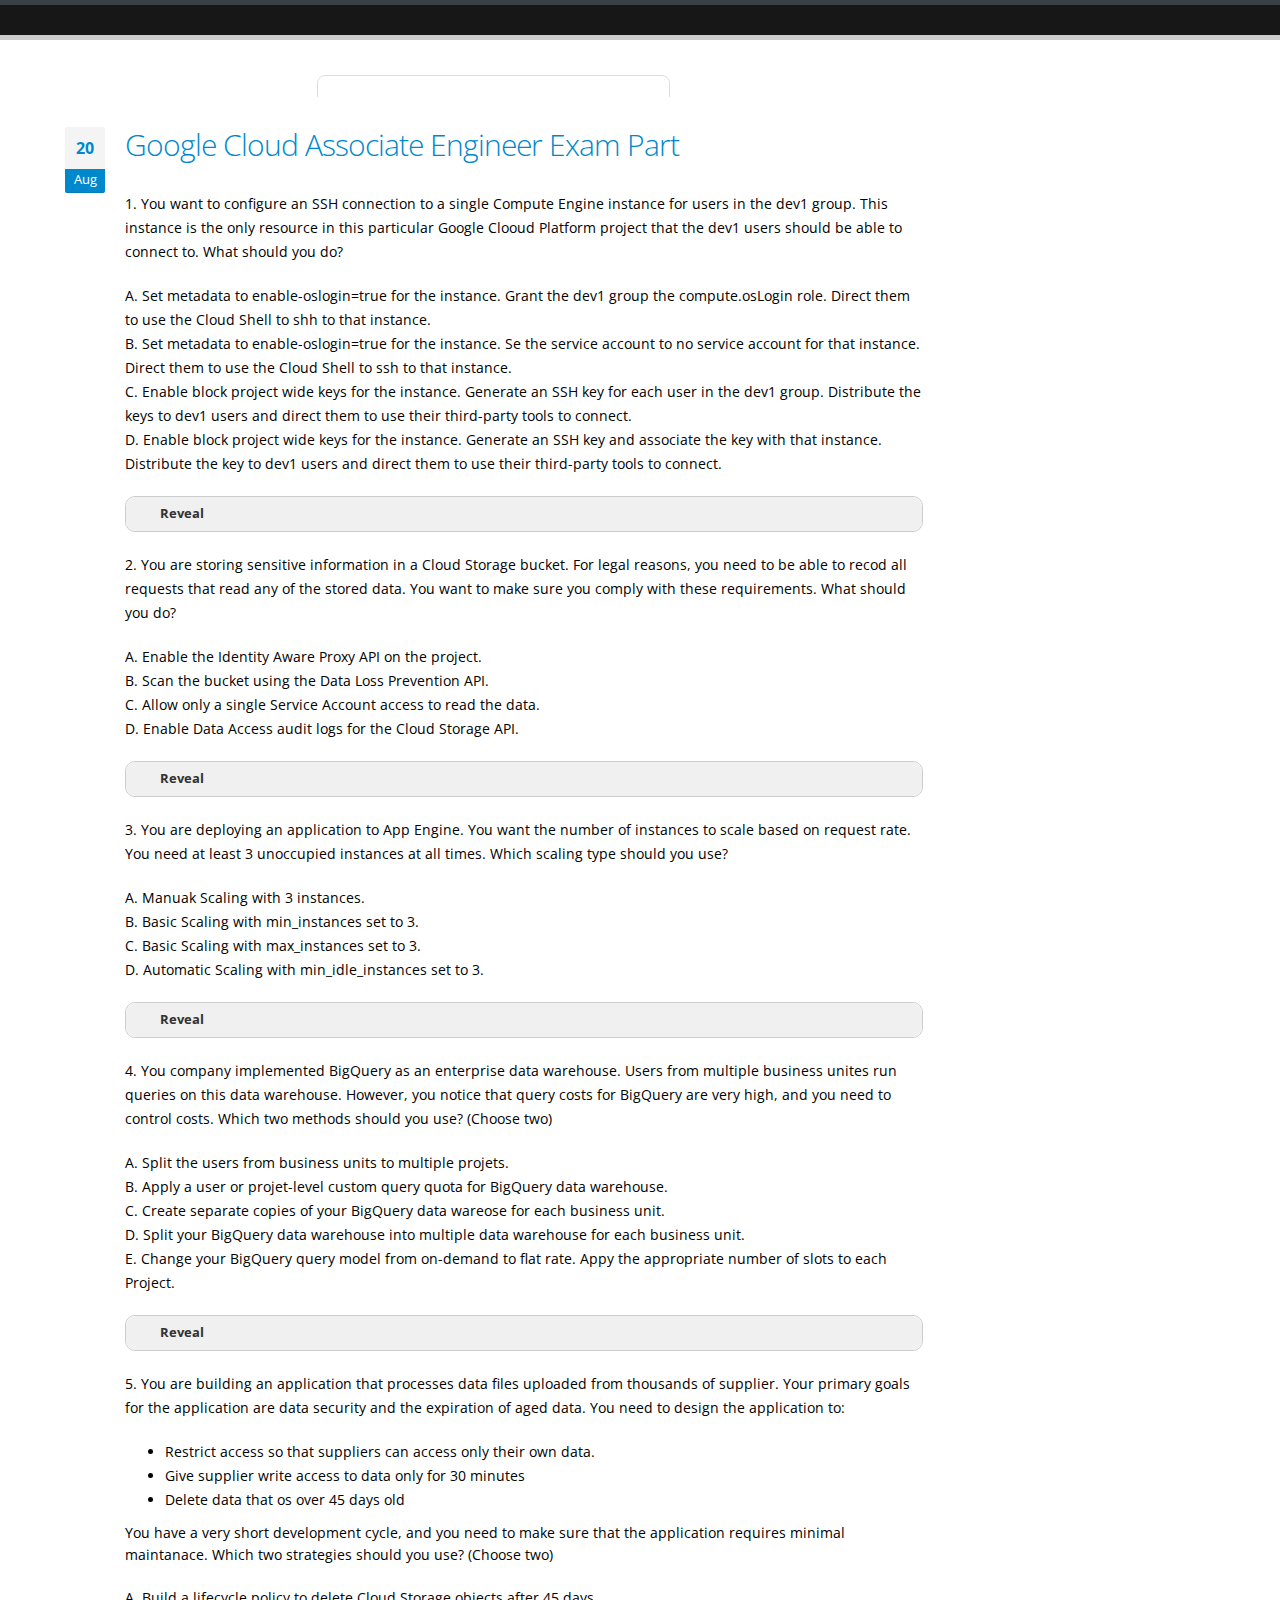
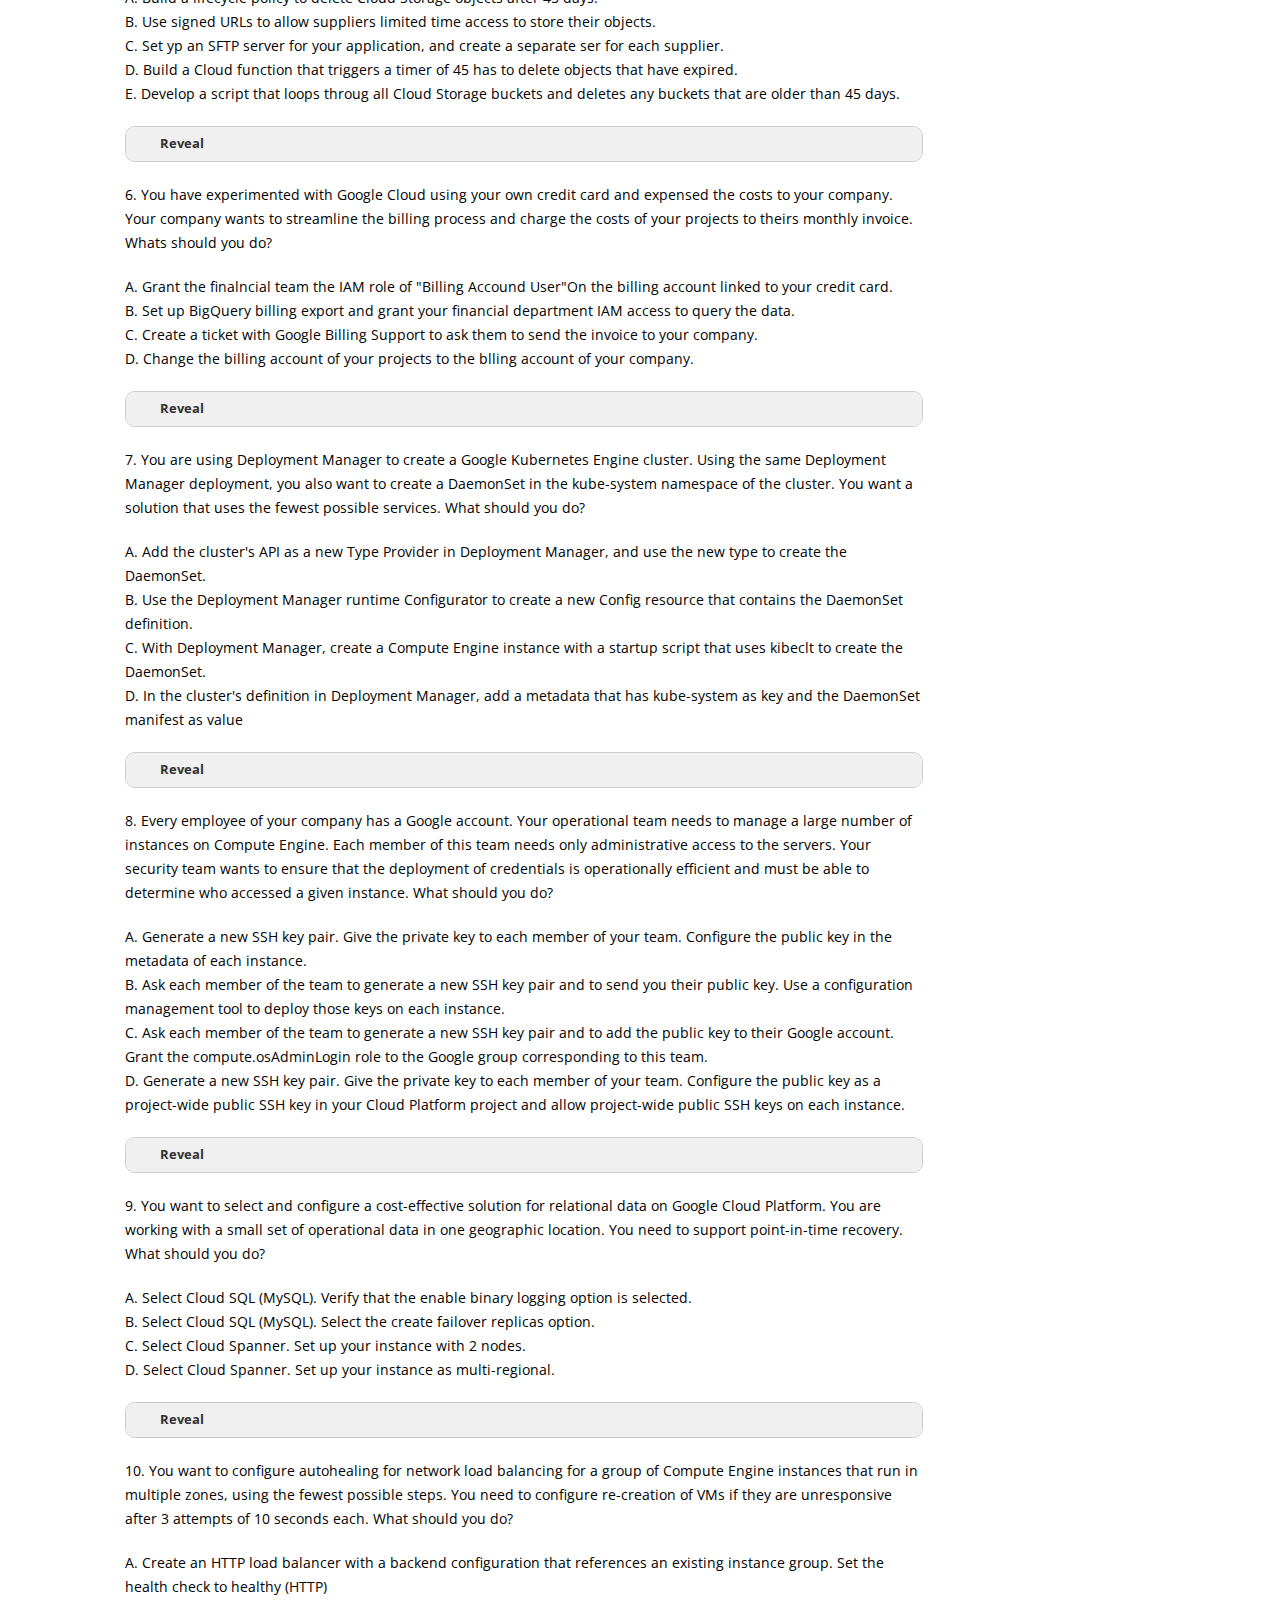
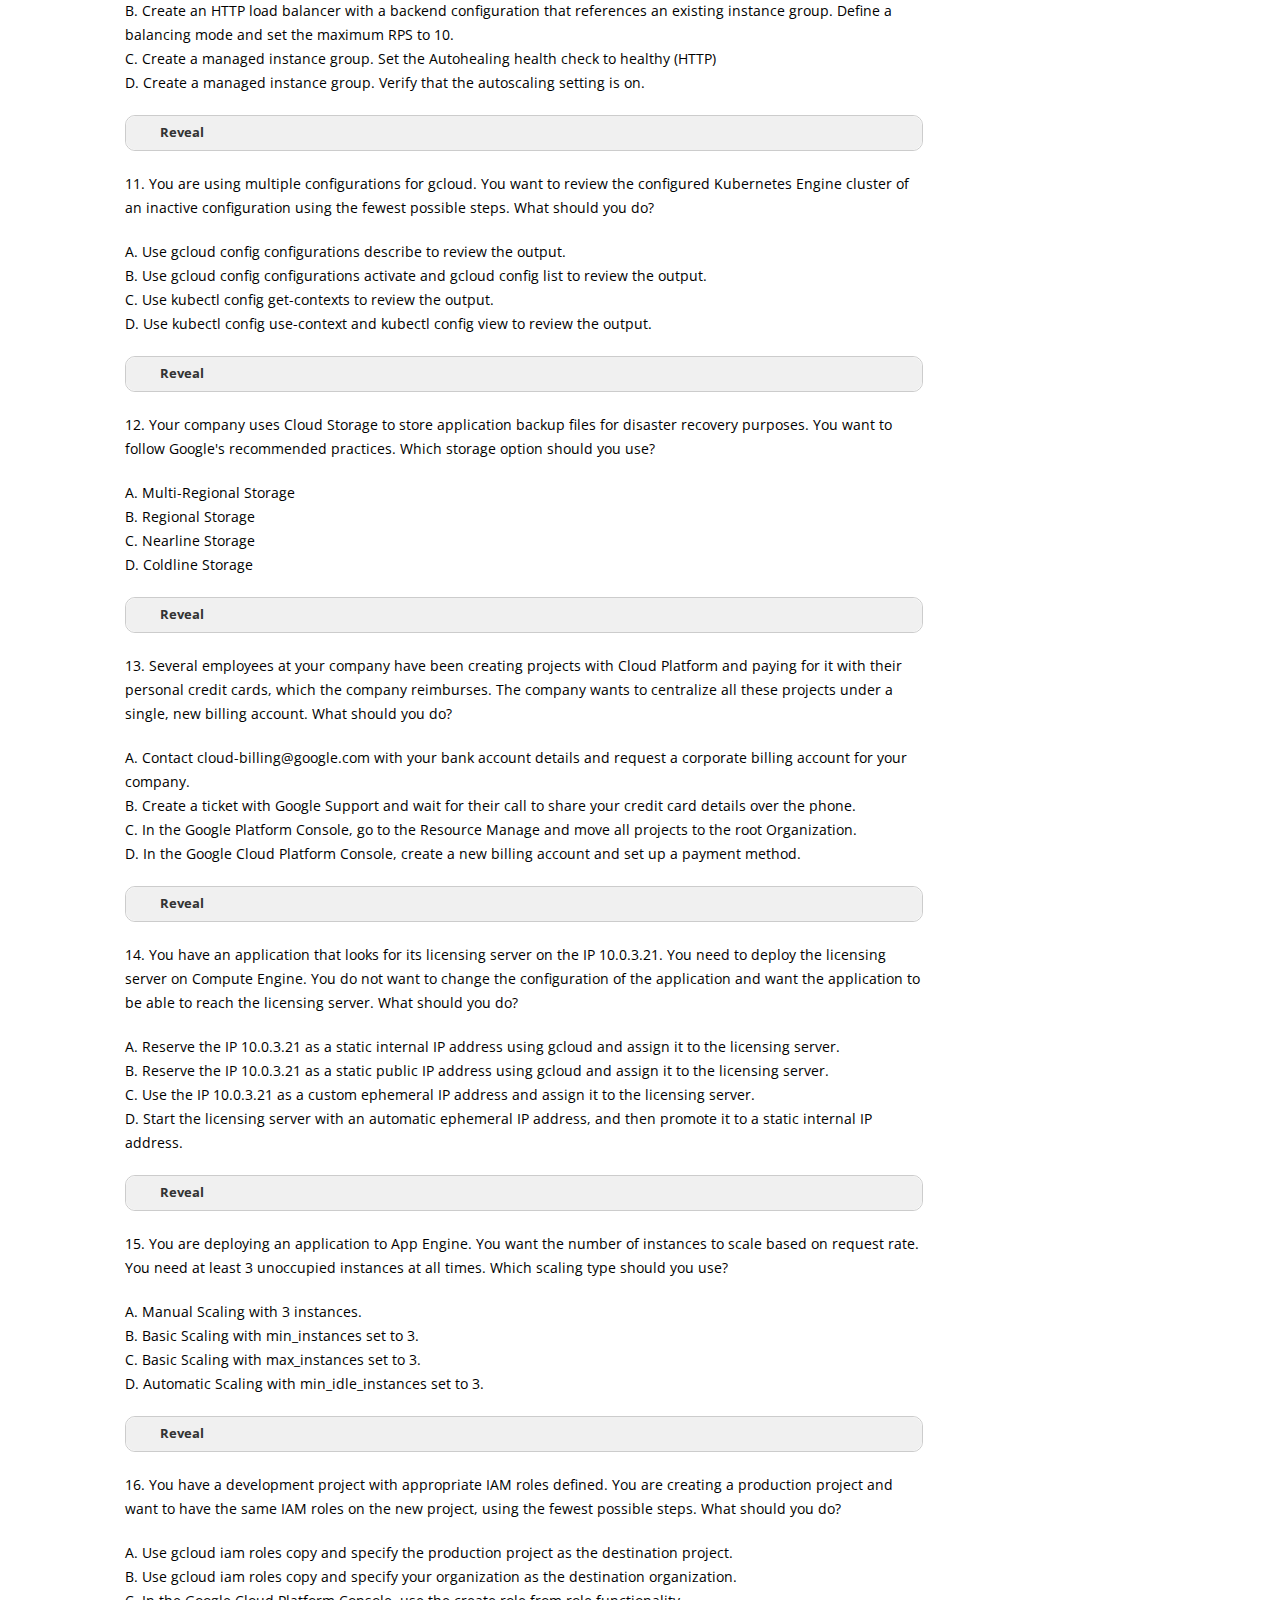
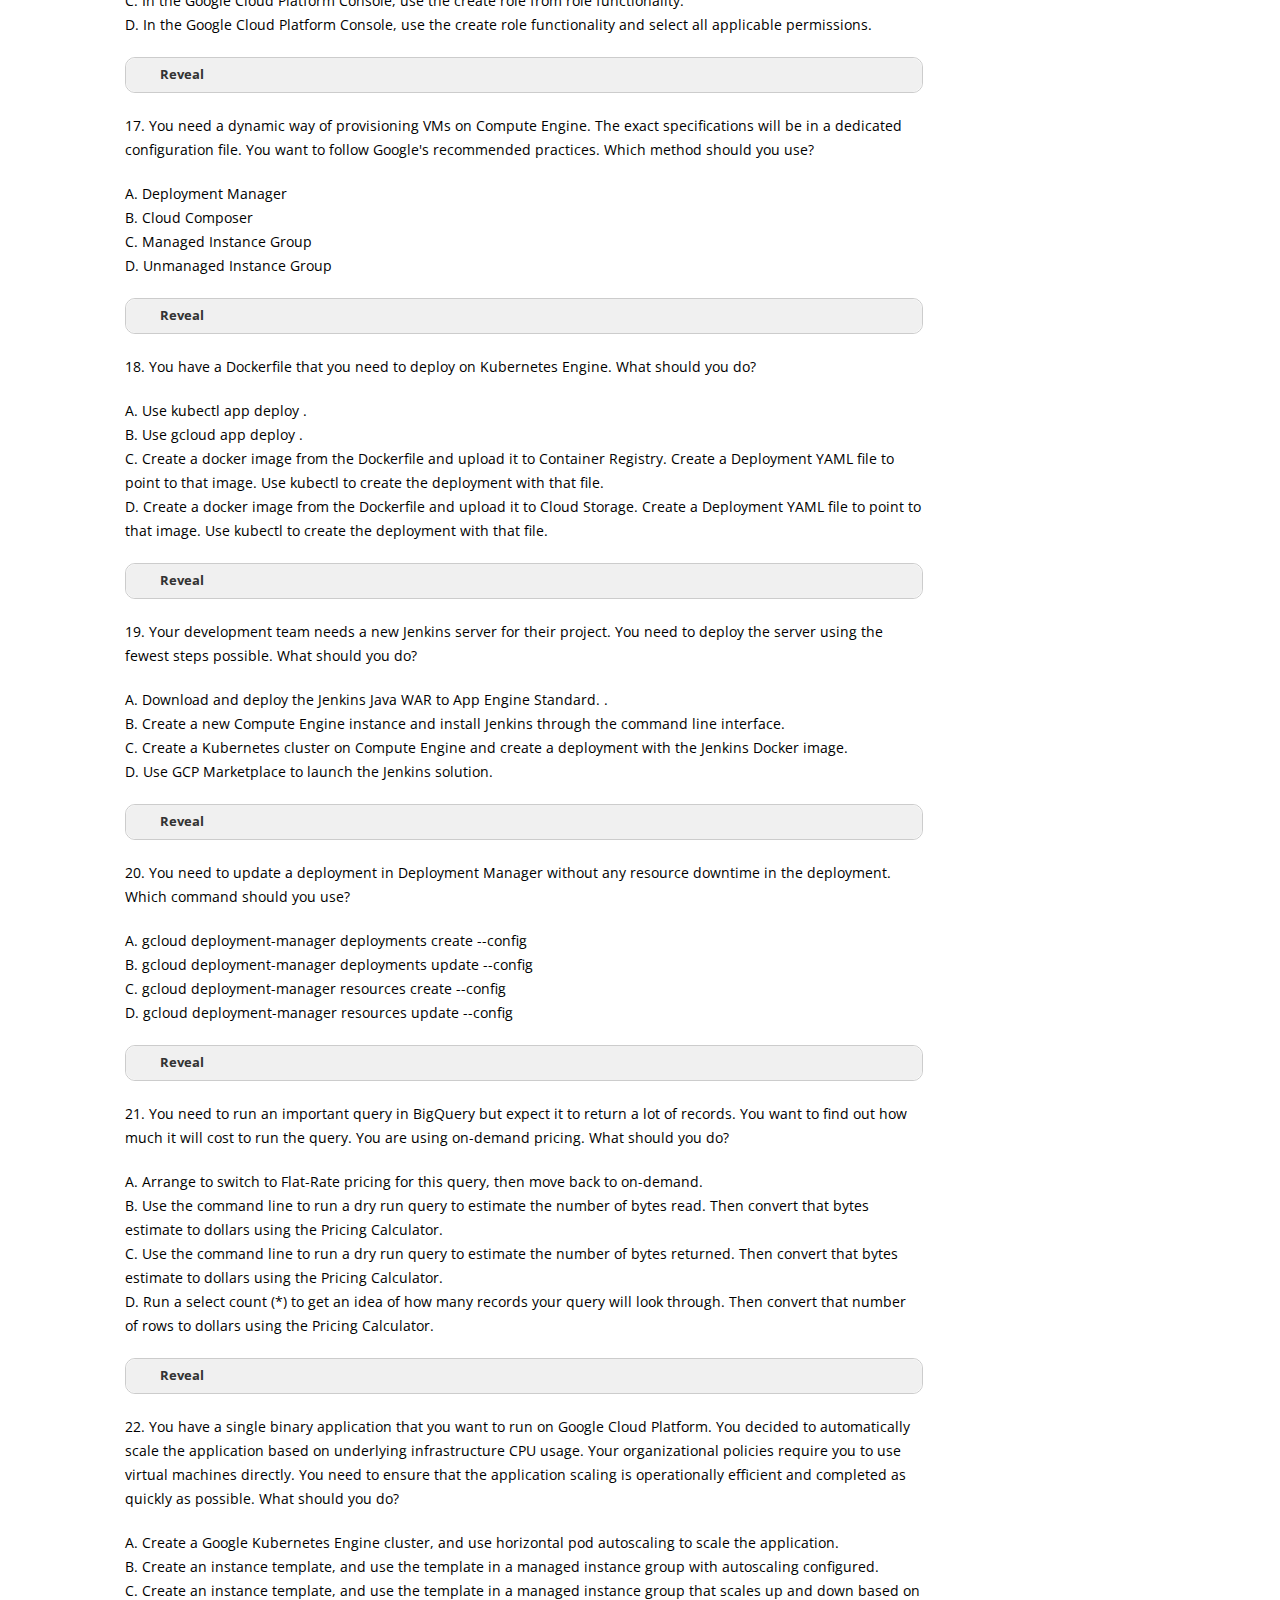
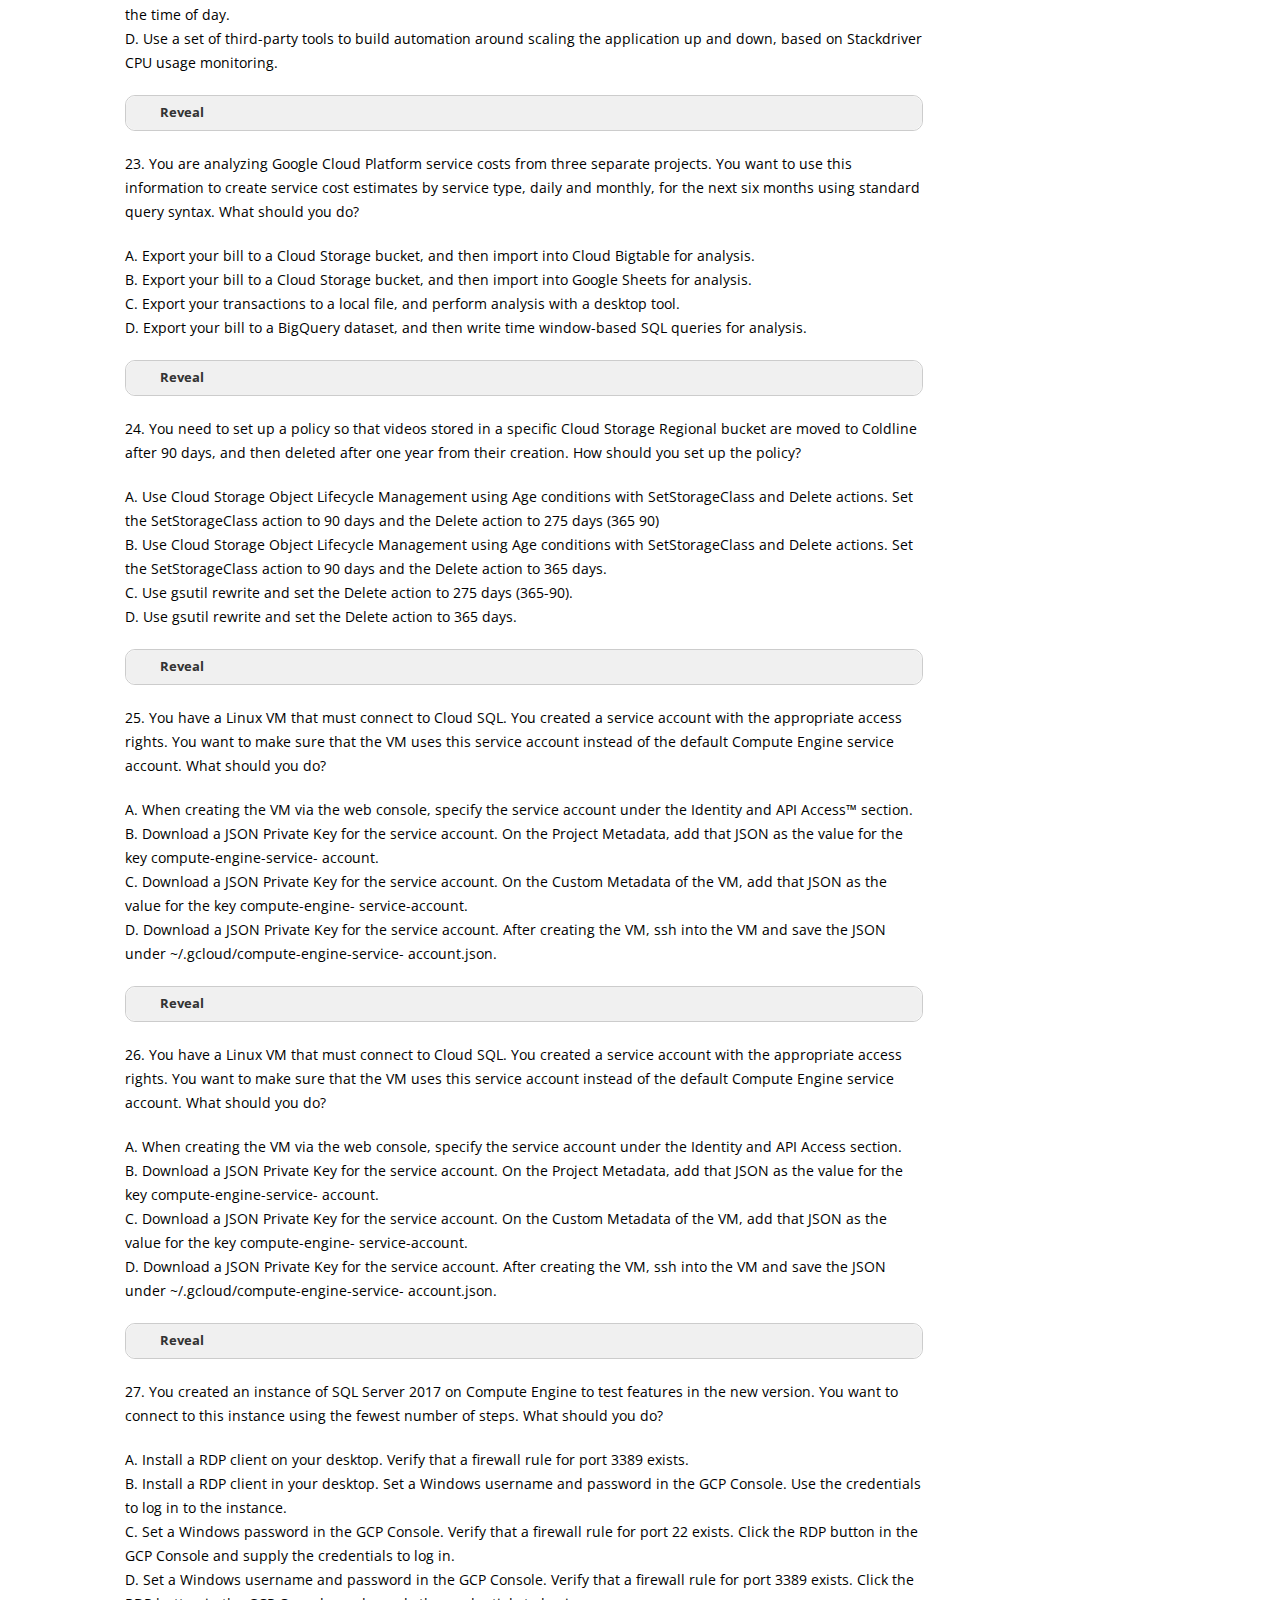
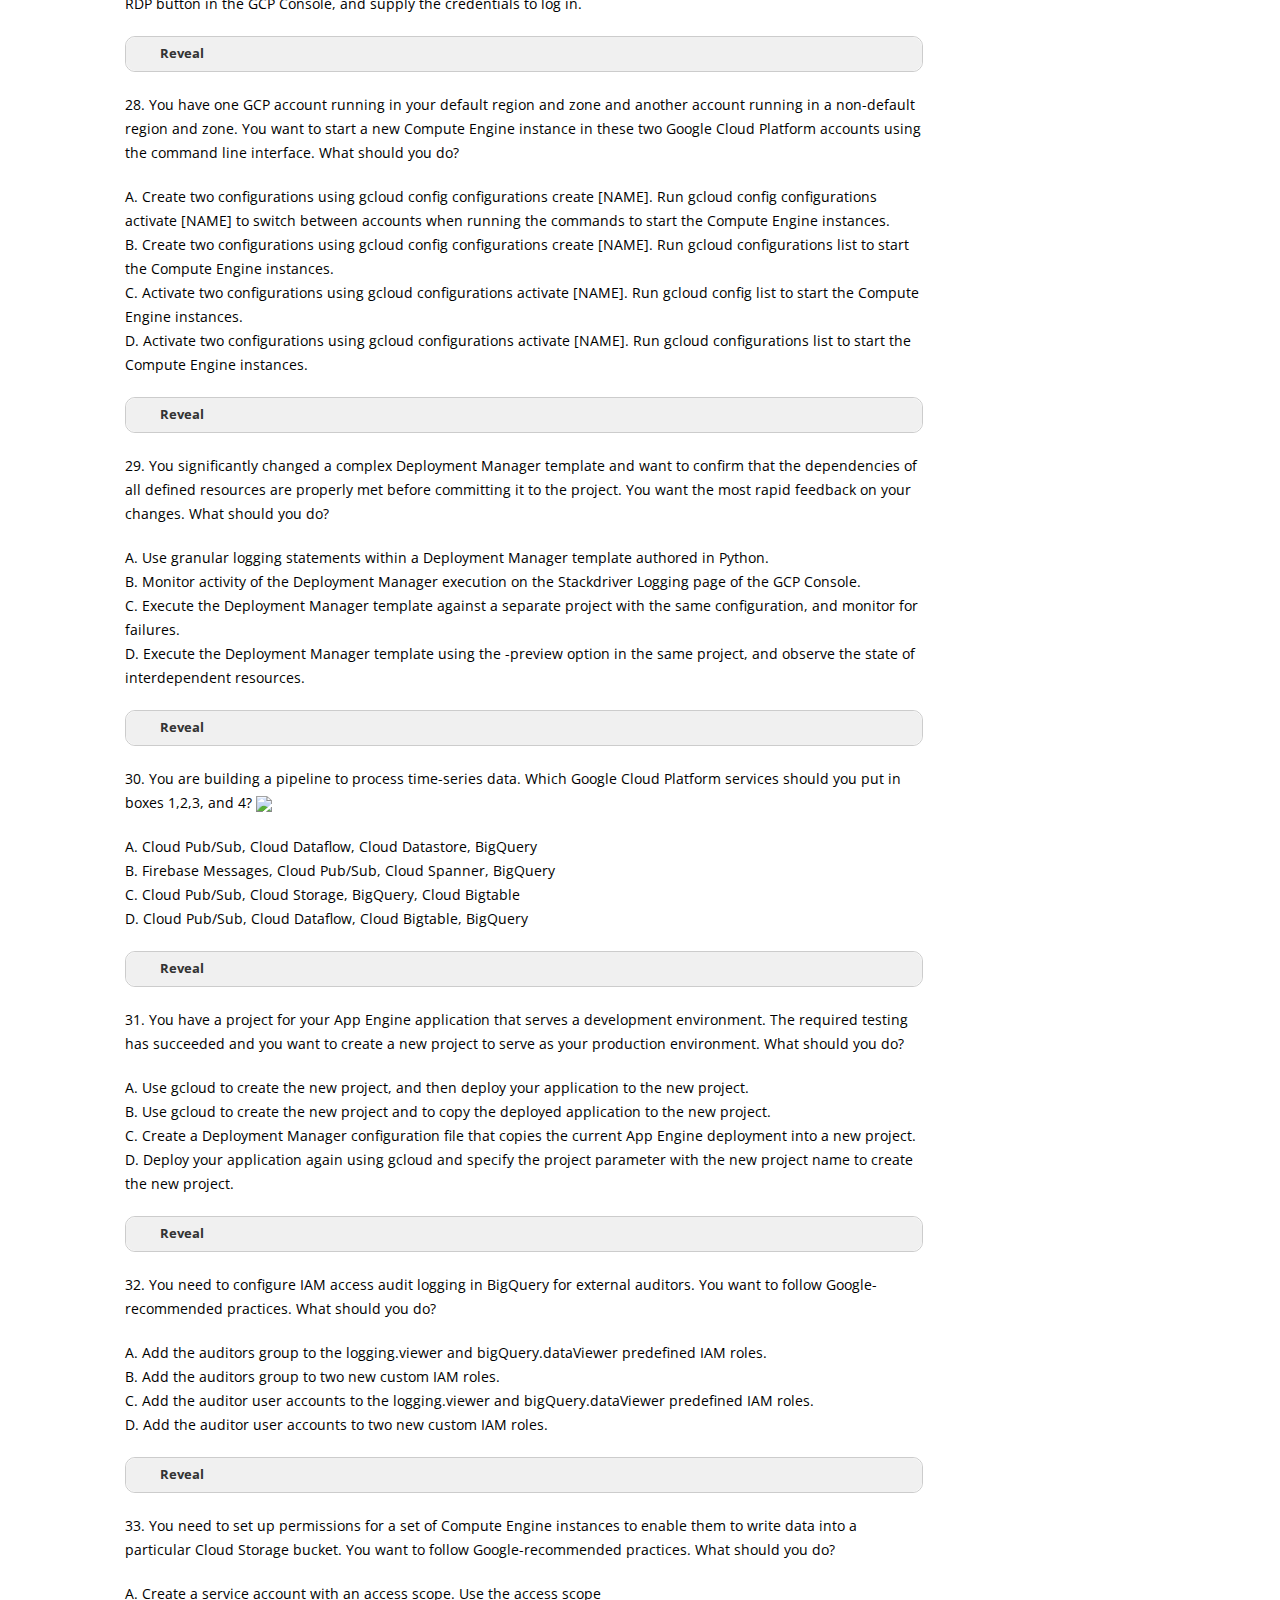
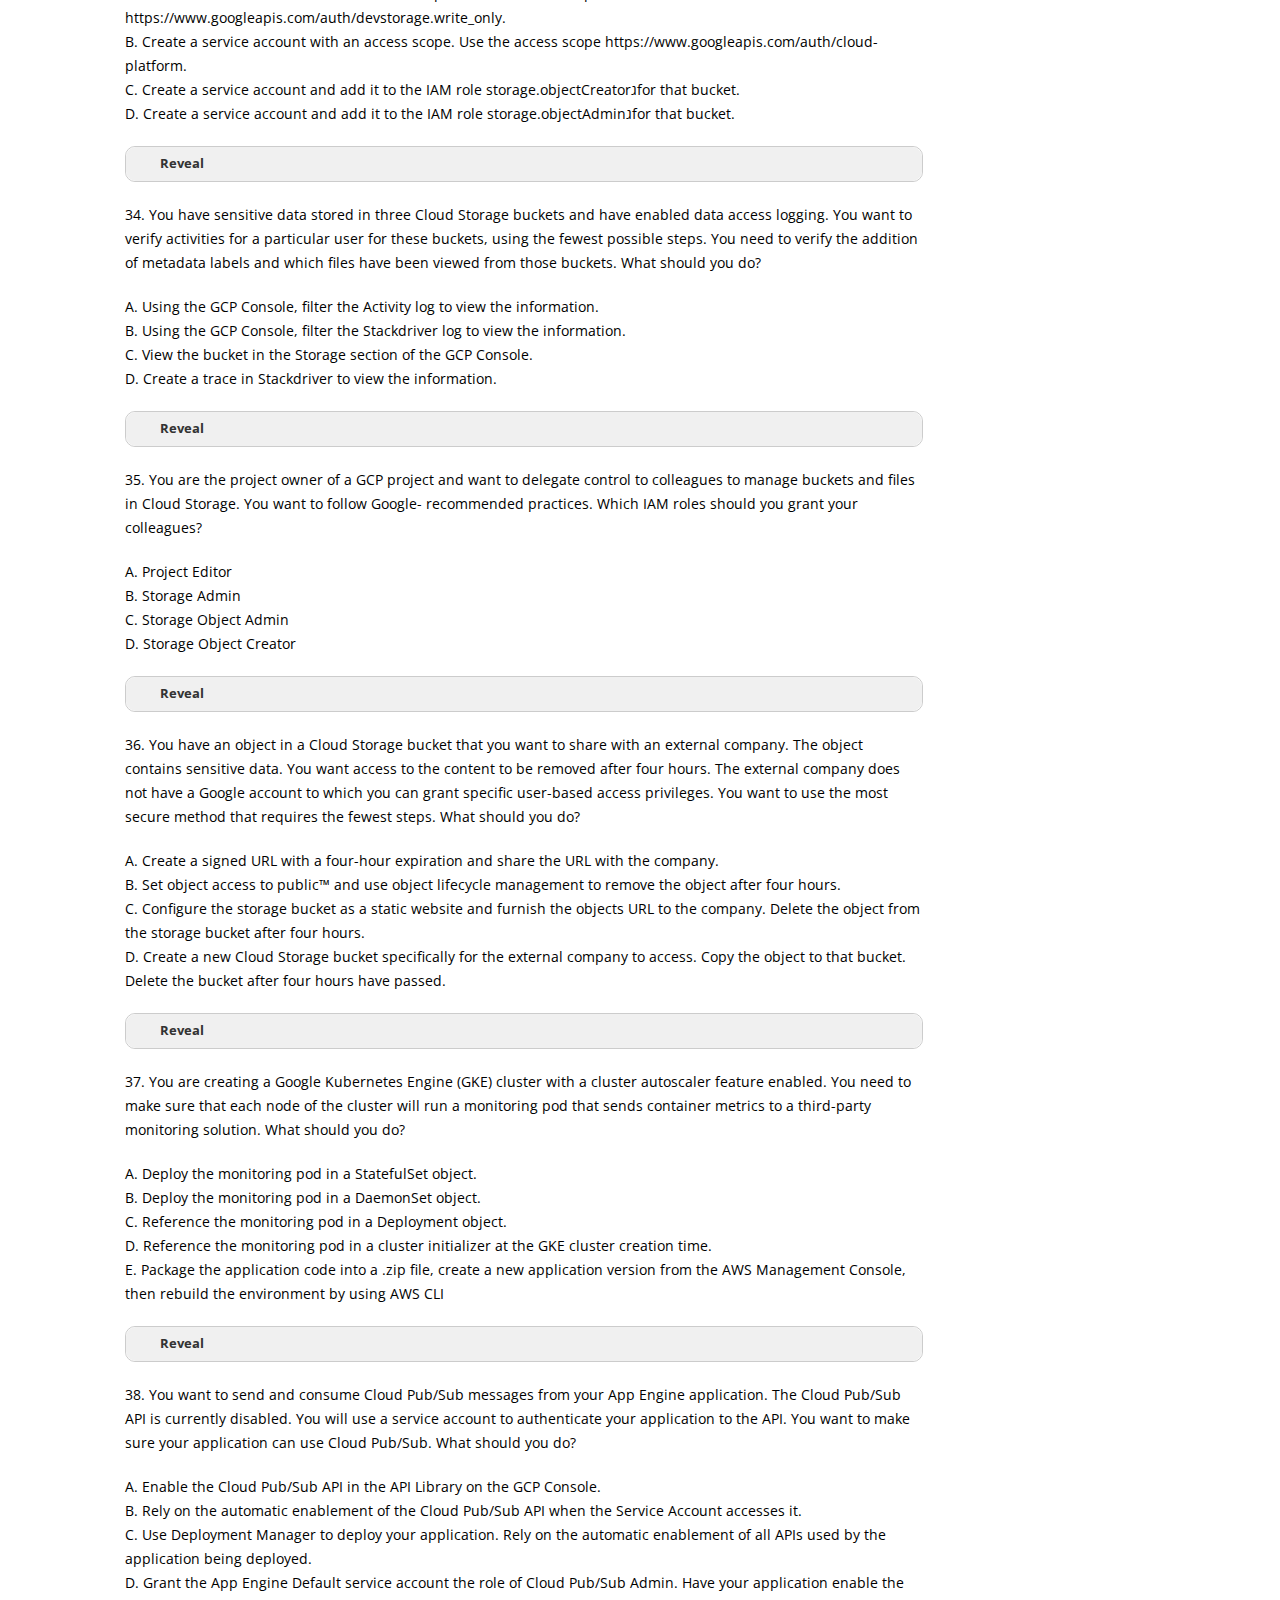
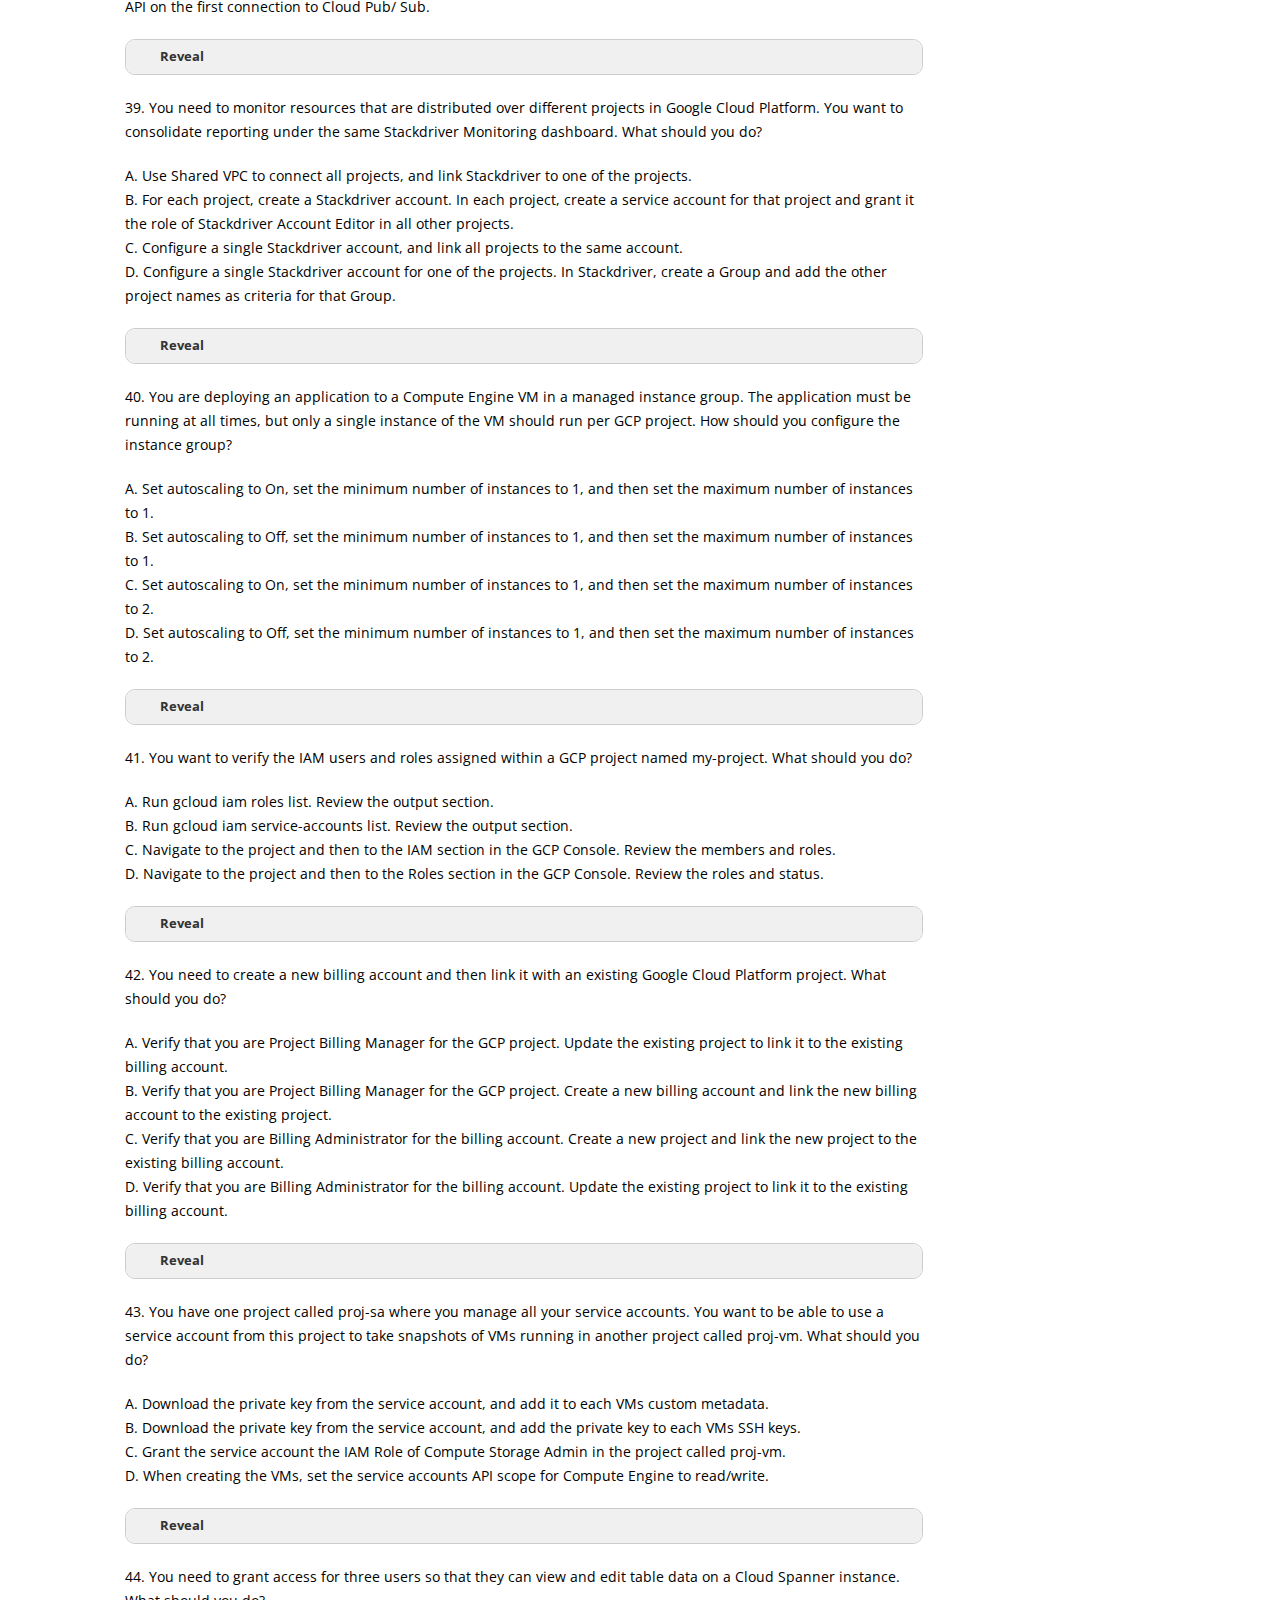
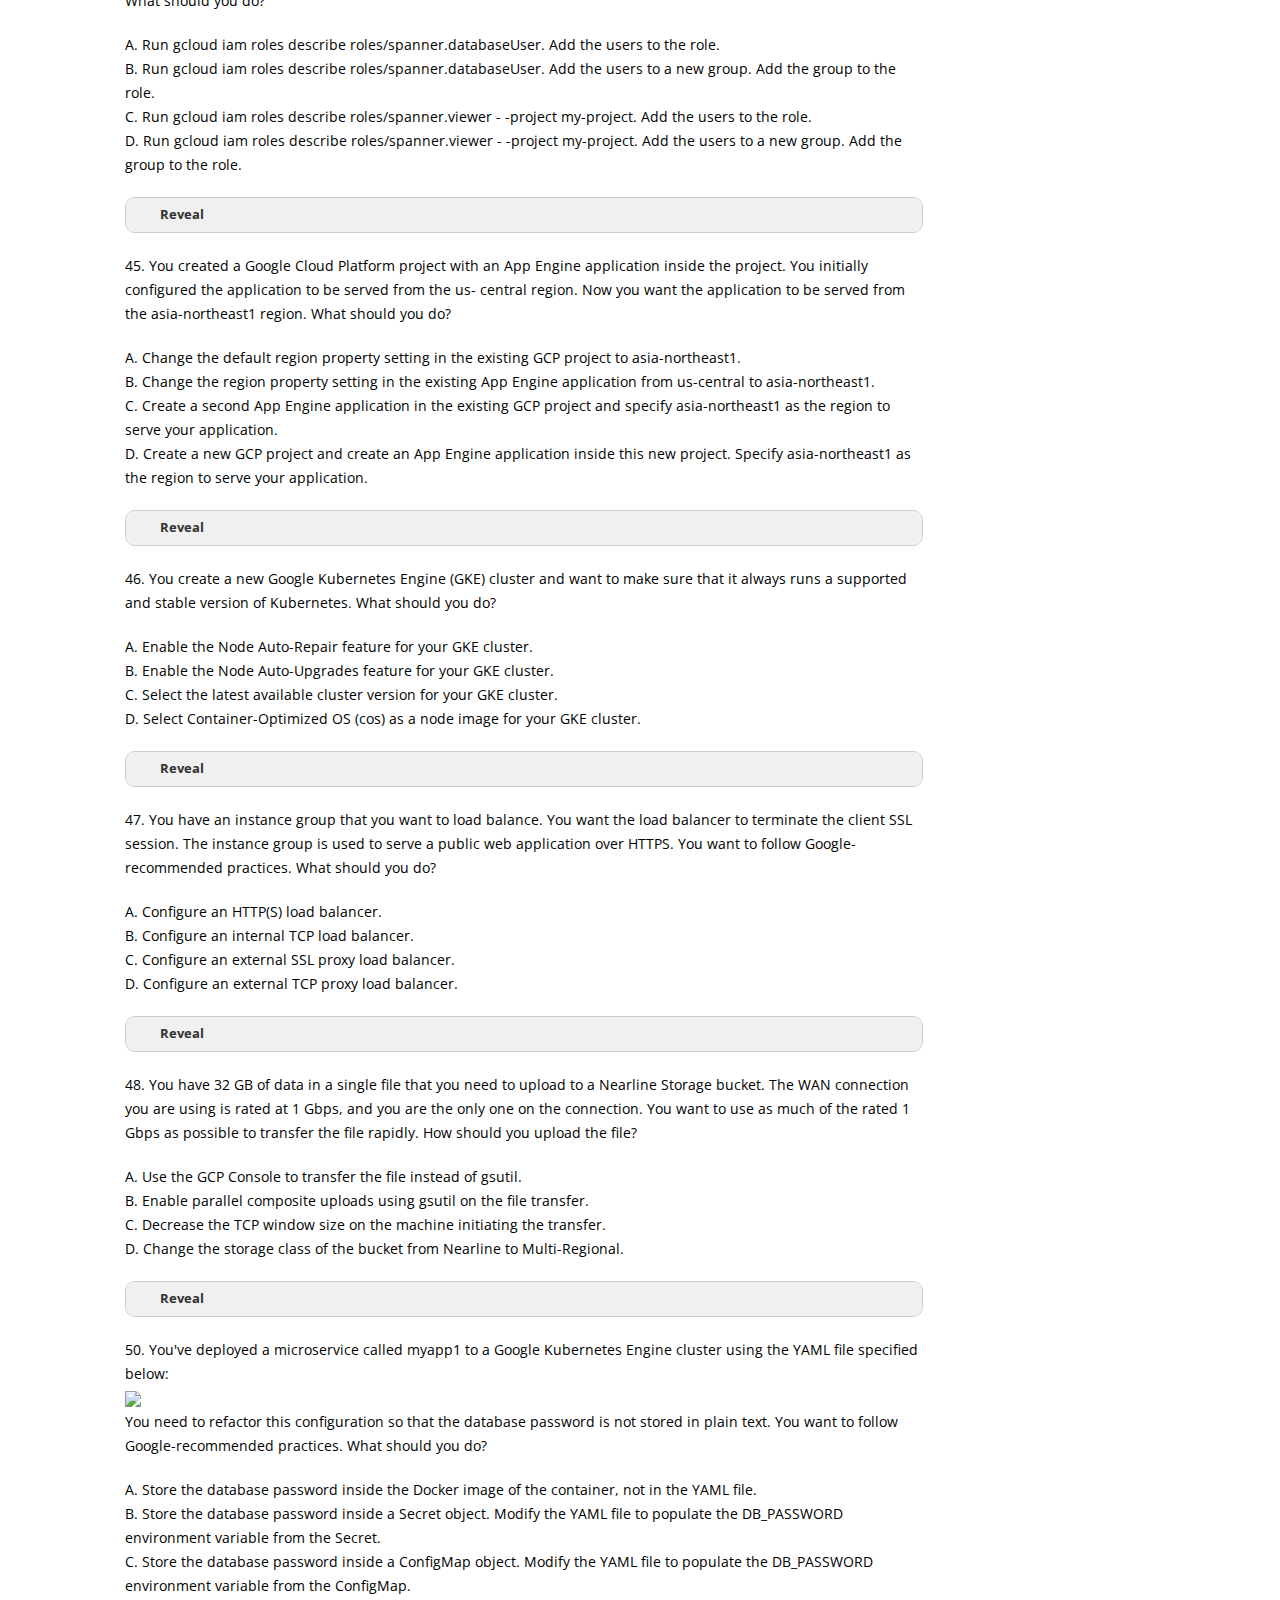
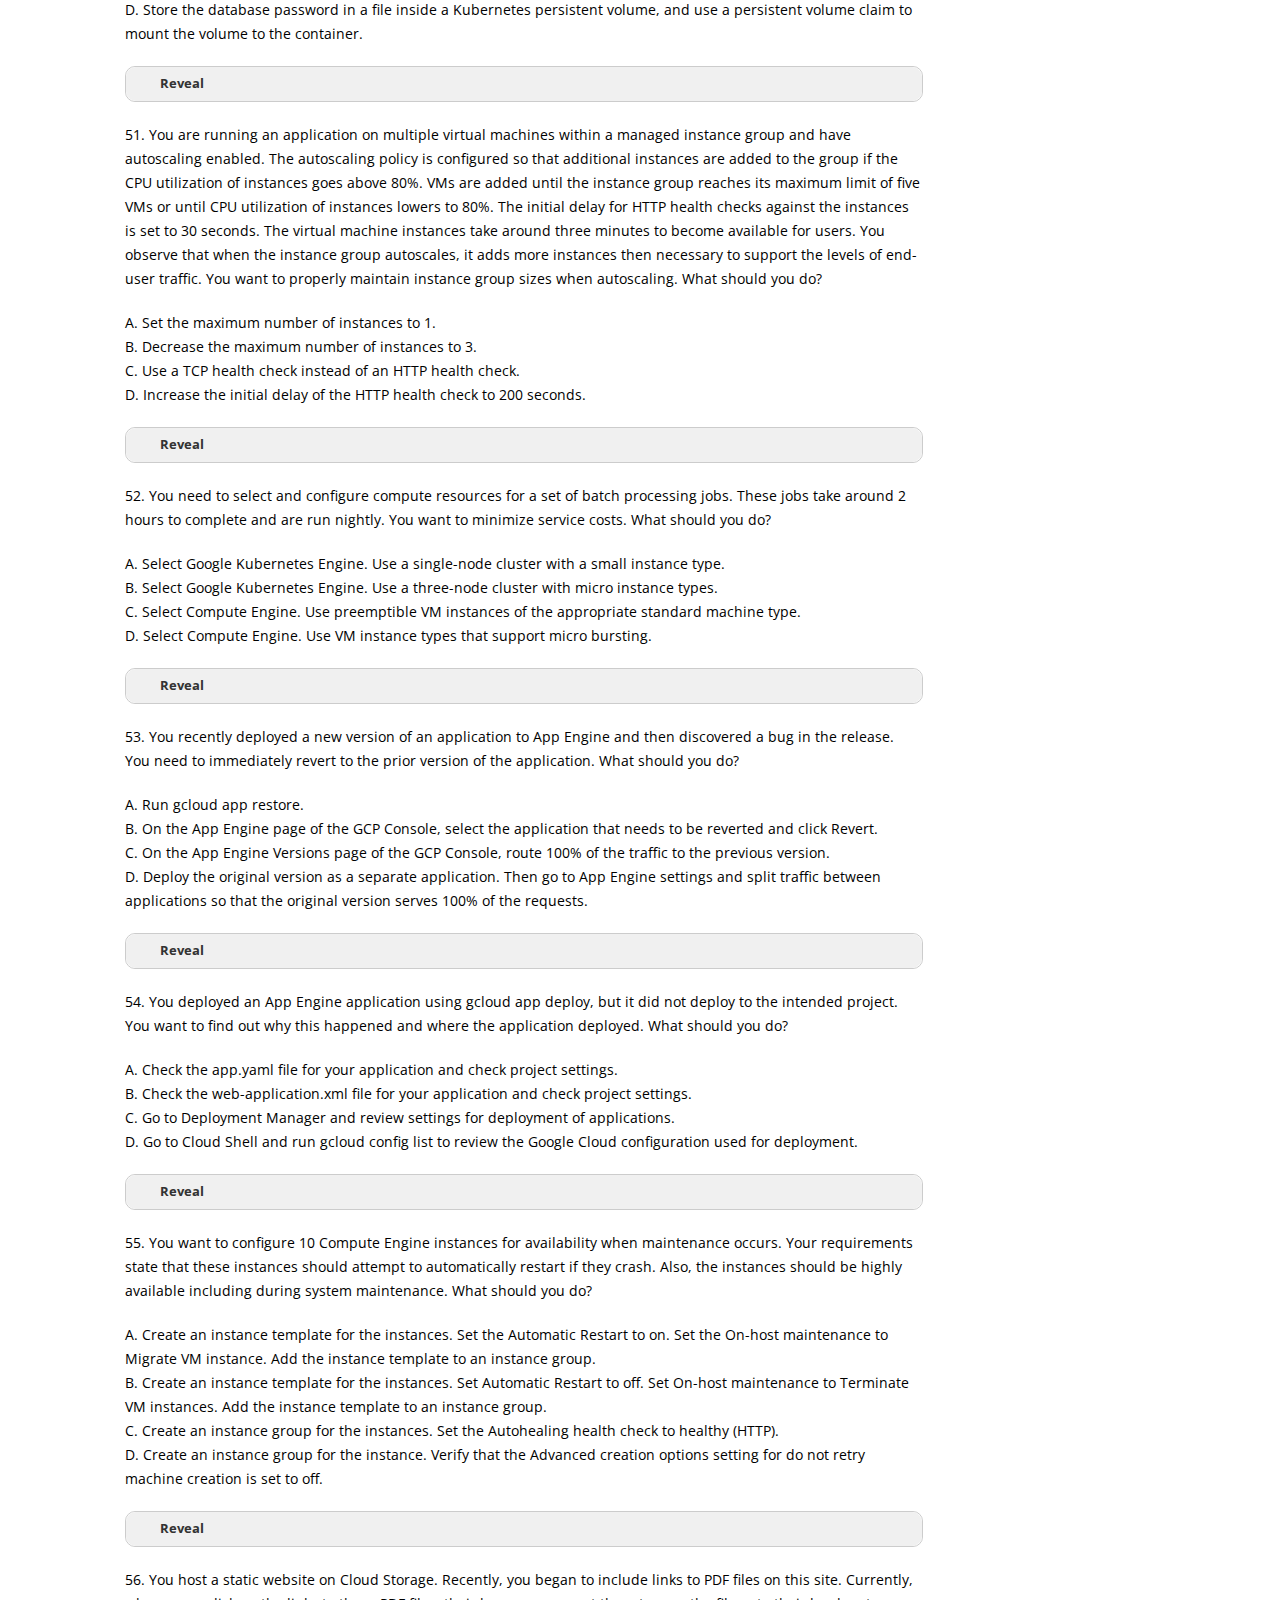
==== commit 9bdd38ac: "Update index.html" ====
--- a/certifications/associate/cloud-engineer/review/associate-google-cloud-engineer/index.html
+++ b/certifications/associate/cloud-engineer/review/associate-google-cloud-engineer/index.html
@@ -116,7 +116,7 @@
                                             <p>A. Build a lifecycle policy to delete Cloud Storage objects after 45 days.<br/> 
                                                B. Use signed URLs to allow suppliers limited time access to store their objects.<br/> 
                                                C. Set yp an SFTP server for your application, and create a separate ser for each supplier.<br/> 
-                                               D. Build a Cloud function that triggers a timer of 45 das to delete objects that have expired.<br/>
+                                               D. Build a Cloud function that triggers a timer of 45 has to delete objects that have expired.<br/>
                                                E. Develop a script that loops throug all Cloud Storage buckets and deletes any buckets that are older than 45 days.</p>
                                             <div class="su-spoiler su-spoiler-style-fancy su-spoiler-icon-chevron su-spoiler-closed" data-scroll-offset="0" data-anchor-in-url="no">
                                                 <div class="su-spoiler-title" tabindex="0" role="button"><span class="su-spoiler-icon"></span>Reveal</div>
@@ -131,7 +131,7 @@
                                                 <div class="su-spoiler-title" tabindex="0" role="button"><span class="su-spoiler-icon"></span>Reveal</div>
                                                 <div class="su-spoiler-content su-u-clearfix su-u-trim"> Answer: D</div>
                                             </div>
-                                            <p>7. You are using Deployment Manager to create a Google Kubernetes Engine cluster. Using the same Deployment Manager dployment, you also want to create a DaemonSet in the kube-system namespace of the cluster. You want a solution that uses the fewest possible services. What should you do?</p>
+                                            <p>7. You are using Deployment Manager to create a Google Kubernetes Engine cluster. Using the same Deployment Manager deployment, you also want to create a DaemonSet in the kube-system namespace of the cluster. You want a solution that uses the fewest possible services. What should you do?</p>
                                             <p>A. Add the cluster's API as a new Type Provider in Deployment Manager, and use the new type to create the DaemonSet.<br/> 
                                                B. Use the Deployment Manager runtime Configurator to create a new Config resource that contains the DaemonSet definition.<br/> 
                                                C. With Deployment Manager, create a Compute Engine instance with a startup script that uses kibeclt to create the DaemonSet.<br/> 
@@ -216,8 +216,8 @@
                                             <p>16. You have a development project with appropriate IAM roles defined. You are creating a production project and want to have the same IAM roles on the new project, using the fewest possible steps. What should you do?</p>
                                             <p>A. Use gcloud iam roles copy and specify the production project as the destination project.<br/>
                                                B. Use gcloud iam roles copy and specify your organization as the destination organization.<br/>
-                                               C. In the Google Cloud Platform Console, use the ג˜create role from roleג™ functionality.br/>
-                                               D. In the Google Cloud Platform Console, use the ג˜create roleג™ functionality and select all applicable permissions.</p>
+                                               C. In the Google Cloud Platform Console, use the create role from role functionality.<br/>
+                                               D. In the Google Cloud Platform Console, use the create role functionality and select all applicable permissions.</p>
                                             <div class="su-spoiler su-spoiler-style-fancy su-spoiler-icon-chevron su-spoiler-closed" data-scroll-offset="0" data-anchor-in-url="no">
                                                 <div class="su-spoiler-title" tabindex="0" role="button"><span class="su-spoiler-icon"></span>Reveal</div>
                                                 <div class="su-spoiler-content su-u-clearfix su-u-trim"> Answer: A <br/><b>Explanation: </b><a href='https://cloud.google.com/sdk/gcloud/reference/iam/roles/copy'>https://cloud.google.com/sdk/gcloud/reference/iam/roles/copy</a></div>
@@ -368,7 +368,7 @@
                                                D. Add the auditor user accounts to two new custom IAM roles.</p>
                                             <div class="su-spoiler su-spoiler-style-fancy su-spoiler-icon-chevron su-spoiler-closed" data-scroll-offset="0" data-anchor-in-url="no">
                                                 <div class="su-spoiler-title" tabindex="0" role="button"><span class="su-spoiler-icon"></span>Reveal</div>
-                                                <div class="su-spoiler-content su-u-clearfix su-u-trim"> Answer: A <br/><b>Explanation: <a href='https://cloud.google.com/iam/docs/roles-audit-logging'></a>https://cloud.google.com/iam/docs/roles-audit-logging</a></b></div>
+                                                <div class="su-spoiler-content su-u-clearfix su-u-trim"> Answer: A <br/><b>Explanation: <a href='https://cloud.google.com/iam/docs/roles-audit-logging'>https://cloud.google.com/iam/docs/roles-audit-logging</a></b></div>
                                             </div>
                                             <p>33. You need to set up permissions for a set of Compute Engine instances to enable them to write data into a particular Cloud Storage bucket. You want to follow
                                                 Google-recommended practices. What should you do?</p>
@@ -434,7 +434,7 @@
                                             </p>
                                             <div class="su-spoiler su-spoiler-style-fancy su-spoiler-icon-chevron su-spoiler-closed" data-scroll-offset="0" data-anchor-in-url="no">
                                                 <div class="su-spoiler-title" tabindex="0" role="button"><span class="su-spoiler-icon"></span>Reveal</div>
-                                                <div class="su-spoiler-content su-u-clearfix su-u-trim"> Answer: C <b>Explanation: <a href='https://cloud.google.com/monitoring/groups/'>https://cloud.google.com/monitoring/groups/</a></b></div>
+                                                <div class="su-spoiler-content su-u-clearfix su-u-trim"> Answer: C <br/><b>Explanation: <a href='https://cloud.google.com/monitoring/groups/'>https://cloud.google.com/monitoring/groups/</a></b></div>
                                             </div>
                                             <p>40. You are deploying an application to a Compute Engine VM in a managed instance group. The application must be running at all times, but only a single instance of the VM should run per GCP project. How should you configure the instance group?</p>
                                             <p>A. Set autoscaling to On, set the minimum number of instances to 1, and then set the maximum number of instances to 1.<br/> 
@@ -520,8 +520,8 @@
                                                 <div class="su-spoiler-title" tabindex="0" role="button"><span class="su-spoiler-icon"></span>Reveal</div>
                                                 <div class="su-spoiler-content su-u-clearfix su-u-trim"> Answer: B<br/><b>Explanation:</b> <p>gsutil -o GSUtil:parallel_composite_upload_threshold=200M,parallel_composite_upload_component_size=100M cp ./localbigfile gs://your-bucket</p></div>
                                             </div>
-                                            <p>50. You've deployed a microservice called myapp1 to a Google Kubernetes Engine cluster using the YAML file specified below:
-                                                <img src='https://www.examtopics.com/assets/media/exam-media/03754/0002100001.jpg'>
+                                            <p>50. You've deployed a microservice called myapp1 to a Google Kubernetes Engine cluster using the YAML file specified below:<br/>
+                                                <img src='https://www.examtopics.com/assets/media/exam-media/03754/0002100001.jpg'><br/>
                                                 You need to refactor this configuration so that the database password is not stored in plain text. You want to follow Google-recommended practices. What should you do?
                                             </p>
                                             <p>A. Store the database password inside the Docker image of the container, not in the YAML file.<br/>
@@ -593,32 +593,43 @@
                                                 <div class="su-spoiler-title" tabindex="0" role="button"><span class="su-spoiler-icon"></span>Reveal</div>
                                                 <div class="su-spoiler-content su-u-clearfix su-u-trim"> Answer: C <br/><b>Explanation: <a href='https://cloud.google.com/storage/docs/metadata#content-type'>https://cloud.google.com/storage/docs/metadata#content-type</a></b></div>
                                             </div>
-                                            <p>57. A company has a website that is developed in PHP and WordPress and is launched using AWS Elastic Beanstalk. There is a new version of the website that needs to be deployed in the Elastic Beanstalk environment. The company cannot tolerate having the website offline if an update fails. Deployments must have minimal impact and rollback as soon as possible. What deployment method should be used?</p>
-                                            <p>A. All at once<br/> B. Rolling<br/> C. Snapshots<br/> D. Immutable</p>
-                                            <div class="su-spoiler su-spoiler-style-fancy su-spoiler-icon-chevron su-spoiler-closed" data-scroll-offset="0" data-anchor-in-url="no">
-                                                <div class="su-spoiler-title" tabindex="0" role="button"><span class="su-spoiler-icon"></span>Reveal</div>
-                                                <div class="su-spoiler-content su-u-clearfix su-u-trim"> Answer: D <a href='https://docs.aws.amazon.com/elasticbeanstalk/latest/dg/environmentmgmt-updates-immutable.html'>https://docs.aws.amazon.com/elasticbeanstalk/latest/dg/environmentmgmt-updates-immutable.html</a></div>
-                                            </div>
-                                            <p>58. A company maintains an application responsible for processing several thousand external callbacks each day. The company’s System administrators want to know how many callbacks are being received on a rolling basis, and they want this data available for 10 days. The company also wants the ability to issue automated alerts if the number of callbacks exceeds the defined thresholds. What is the MOST cost-effective way to address the need to track and alert on these statistics?</p>
-                                            <p>A. Push callback data to an Amazon RDS database that can be queried to show historical data and to alert on exceeded thresholds.<br/> B. Push callback data to AWS X-Ray and use AWS Lambda to query, display, and alert on exceeded thresholds.<br/> C. Push callback data to Amazon Kinesis Data Streams and invoke an AWS Lambda function that stores data in Amazon DynamoDB and sends the required alerts.<br/> D. Push callback data to Amazon CloudWatch as a custom metric and use the CloudWatch alerting mechanisms to alert System Administrators</p>
-                                            <div class="su-spoiler su-spoiler-style-fancy su-spoiler-icon-chevron su-spoiler-closed" data-scroll-offset="0" data-anchor-in-url="no">
-                                                <div class="su-spoiler-title" tabindex="0" role="button"><span class="su-spoiler-icon"></span>Reveal</div>
-                                                <div class="su-spoiler-content su-u-clearfix su-u-trim"> Answer: D</div>
-                                            </div>
-                                            <p>59. A Developer is creating an AWS Lambda function to process a stream of data from an Amazon Kinesis Data Stream. When the Lambda function parses the data and encounters a missing field, it exits the function with an error. The function is generating duplicate records from the Kinesis stream. When the Developer looks at the stream output without the Lambda function, there are no duplicate records. What is the reason for the duplicates?</p>
-                                            <p>A. The Lambda function did not advance the Kinesis stream pointer to the next record after the error.<br/> B. The Lambda event source used asynchronous invocation, resulting in duplicate records.<br/> C. The Lambda function did not handle the error, and the Lambda service attempted to reprocess the data.<br/> D. The Lambda function is not keeping up with the amount of data coming from the stream.</p>
-                                            <div class="su-spoiler su-spoiler-style-fancy su-spoiler-icon-chevron su-spoiler-closed" data-scroll-offset="0" data-anchor-in-url="no">
-                                                <div class="su-spoiler-title" tabindex="0" role="button"><span class="su-spoiler-icon"></span>Reveal</div>
-                                                <div class="su-spoiler-content su-u-clearfix su-u-trim"> Answer: C <a href='https://aws.amazon.com/about-aws/whats-new/2019/11/aws-lambda-supports-failure-handling-features-for-kinesis-and-dynamodb-event-sources/?nc1=h_ls'>https://aws.amazon.com/about-aws/whats-new/2019/11/aws-lambda-supports-failure-handling-features-for-kinesis-and-dynamodb-event-sources/?nc1=h_ls</a></div>
-                                            </div>
-                                            <p>60. A Developer must build an application that uses Amazon DynamoDB. The requirements state that items being stored in the DynamoDB table will be 7KB in size and that reads must be strongly consistent. The maximum read rate is 3 items per second, and the maximum write rate is 10 items per second. How should the Developer size the DynamoDB table to meet these requirements?</p>
-                                            <p>A. Read: 3 read capacity units Write: 70 write capacity units<br/> B. Read: 6 read capacity units Write: 70 write capacity units<br/> C. Read: 6 read capacity units Write: 10 write capacity units<br/> D. Read: 3 read capacity units Write: 10 write capacity units</p>
-                                            <div class="su-spoiler su-spoiler-style-fancy su-spoiler-icon-chevron su-spoiler-closed" data-scroll-offset="0" data-anchor-in-url="no">
-                                                <div class="su-spoiler-title" tabindex="0" role="button"><span class="su-spoiler-icon"></span>Reveal</div>
-                                                <div class="su-spoiler-content su-u-clearfix su-u-trim"> Answer: B
-													<p>
-														We are talking about 3 strong reads of 7KB. 7KB requires 2 RCUs, so 3 x 2 = 6. Regarding the writes, we are talking about 10 itens per second. 7KB requires 7 WCUs. So 10 x 7 = 70.
-													</p>
+                                            <p>57. You have a virtual machine that is currently configured with 2 vCPUs and 4 GB of memory. It is running out of memory. You want to upgrade the virtual machine to have 8 GB of memory. What should you do?</p>
+                                            <p>A. Rely on live migration to move the workload to a machine with more memory.<br/> 
+                                               B. Use gcloud to add metadata to the VM. Set the key to required-memory-size and the value to 8 GB.<br/> 
+                                               C. Stop the VM, change the machine type to n1-standard-8, and start the VM.<br/> 
+                                               D. Stop the VM, increase the memory to 8 GB, and start the VM.</p>
+                                            <div class="su-spoiler su-spoiler-style-fancy su-spoiler-icon-chevron su-spoiler-closed" data-scroll-offset="0" data-anchor-in-url="no">
+                                                <div class="su-spoiler-title" tabindex="0" role="button"><span class="su-spoiler-icon"></span>Reveal</div>
+                                                <div class="su-spoiler-content su-u-clearfix su-u-trim"> Answer: D <br/><b>Explanation: <a href='https://cloud.google.com/compute/docs/instances/creating-instance-with-custom-machine-type#add_extended_memory_to_an_existing_vm_instance'>https://cloud.google.com/compute/docs/instances/creating-instance-with-custom-machine-type#add_extended_memory_to_an_existing_vm_instance</a></b></div>
+                                            </div>
+                                            <p>58. You have production and test workloads that you want to deploy on Compute Engine. Production VMs need to be in a different subnet than the test VMs. All the
+                                                VMs must be able to reach each other over Internal IP without creating additional routes. You need to set up VPC and the 2 subnets. Which configuration meets these requirements?</p>
+                                            <p>A. Create a single custom VPC with 2 subnets. Create each subnet in a different region and with a different CIDR range.<br/> 
+                                               B. Create a single custom VPC with 2 subnets. Create each subnet in the same region and with the same CIDR range.<br/> 
+                                               C. Create 2 custom VPCs, each with a single subnet. Create each subnet in a different region and with a different CIDR range.<br/> 
+                                               D. Create 2 custom VPCs, each with a single subnet. Create each subnet in the same region and with the same CIDR range.</p>
+                                            <div class="su-spoiler su-spoiler-style-fancy su-spoiler-icon-chevron su-spoiler-closed" data-scroll-offset="0" data-anchor-in-url="no">
+                                                <div class="su-spoiler-title" tabindex="0" role="button"><span class="su-spoiler-icon"></span>Reveal</div>
+                                                <div class="su-spoiler-content su-u-clearfix su-u-trim"> Answer: A <br/><b>Explanation: <a href='https://cloud.google.com/vpc/docs/using-vpc#subnet-rules'>https://cloud.google.com/vpc/docs/using-vpc#subnet-rules</a></b></div>
+                                            </div>
+                                            <p>59. You need to create an autoscaling managed instance group for an HTTPS web application. You want to make sure that unhealthy VMs are recreated. What should you do?</p>
+                                            <p>A. Create a health check on port 443 and use that when creating the Managed Instance Group.<br/> 
+                                               B. Select Multi-Zone instead of Single-Zone when creating the Managed Instance Group.<br/> 
+                                               C. In the Instance Template, add the label health-check.<br/>
+                                               D. In the Instance Template, add a startup script that sends a heartbeat to the metadata server.</p>
+                                            <div class="su-spoiler su-spoiler-style-fancy su-spoiler-icon-chevron su-spoiler-closed" data-scroll-offset="0" data-anchor-in-url="no">
+                                                <div class="su-spoiler-title" tabindex="0" role="button"><span class="su-spoiler-icon"></span>Reveal</div>
+                                                <div class="su-spoiler-content su-u-clearfix su-u-trim"> Answer: A</div>
+                                            </div>
+                                            <p>60. Your company has a Google Cloud Platform project that uses BigQuery for data warehousing. Your data science team changes frequently and has few members.
+                                                You need to allow members of this team to perform queries. You want to follow Google-recommended practices. What should you do?</p>
+                                            <p>A. 1. Create an IAM entry for each data scientist's user account. 2. Assign the BigQuery jobUser role to the group.<br/>
+                                               B. 1. Create an IAM entry for each data scientist's user account. 2. Assign the BigQuery dataViewer user role to the group.<br/> 
+                                               C. 1. Create a dedicated Google group in Cloud Identity. 2. Add each data scientist's user account to the group. 3. Assign the BigQuery jobUser role to the group.<br/> 
+                                               D. 1. Create a dedicated Google group in Cloud Identity. 2. Add each data scientist's user account to the group. 3. Assign the BigQuery dataViewer user role to the group.</p>
+                                            <div class="su-spoiler su-spoiler-style-fancy su-spoiler-icon-chevron su-spoiler-closed" data-scroll-offset="0" data-anchor-in-url="no">
+                                                <div class="su-spoiler-title" tabindex="0" role="button"><span class="su-spoiler-icon"></span>Reveal</div>
+                                                <div class="su-spoiler-content su-u-clearfix su-u-trim"> Answer: C <br/><b>Explanation: <a href='https://cloud.google.com/bigquery/docs/access-control#bigquery'>https://cloud.google.com/bigquery/docs/access-control#bigquery</b>
 												</div>
                                             </div>
                                         </div>
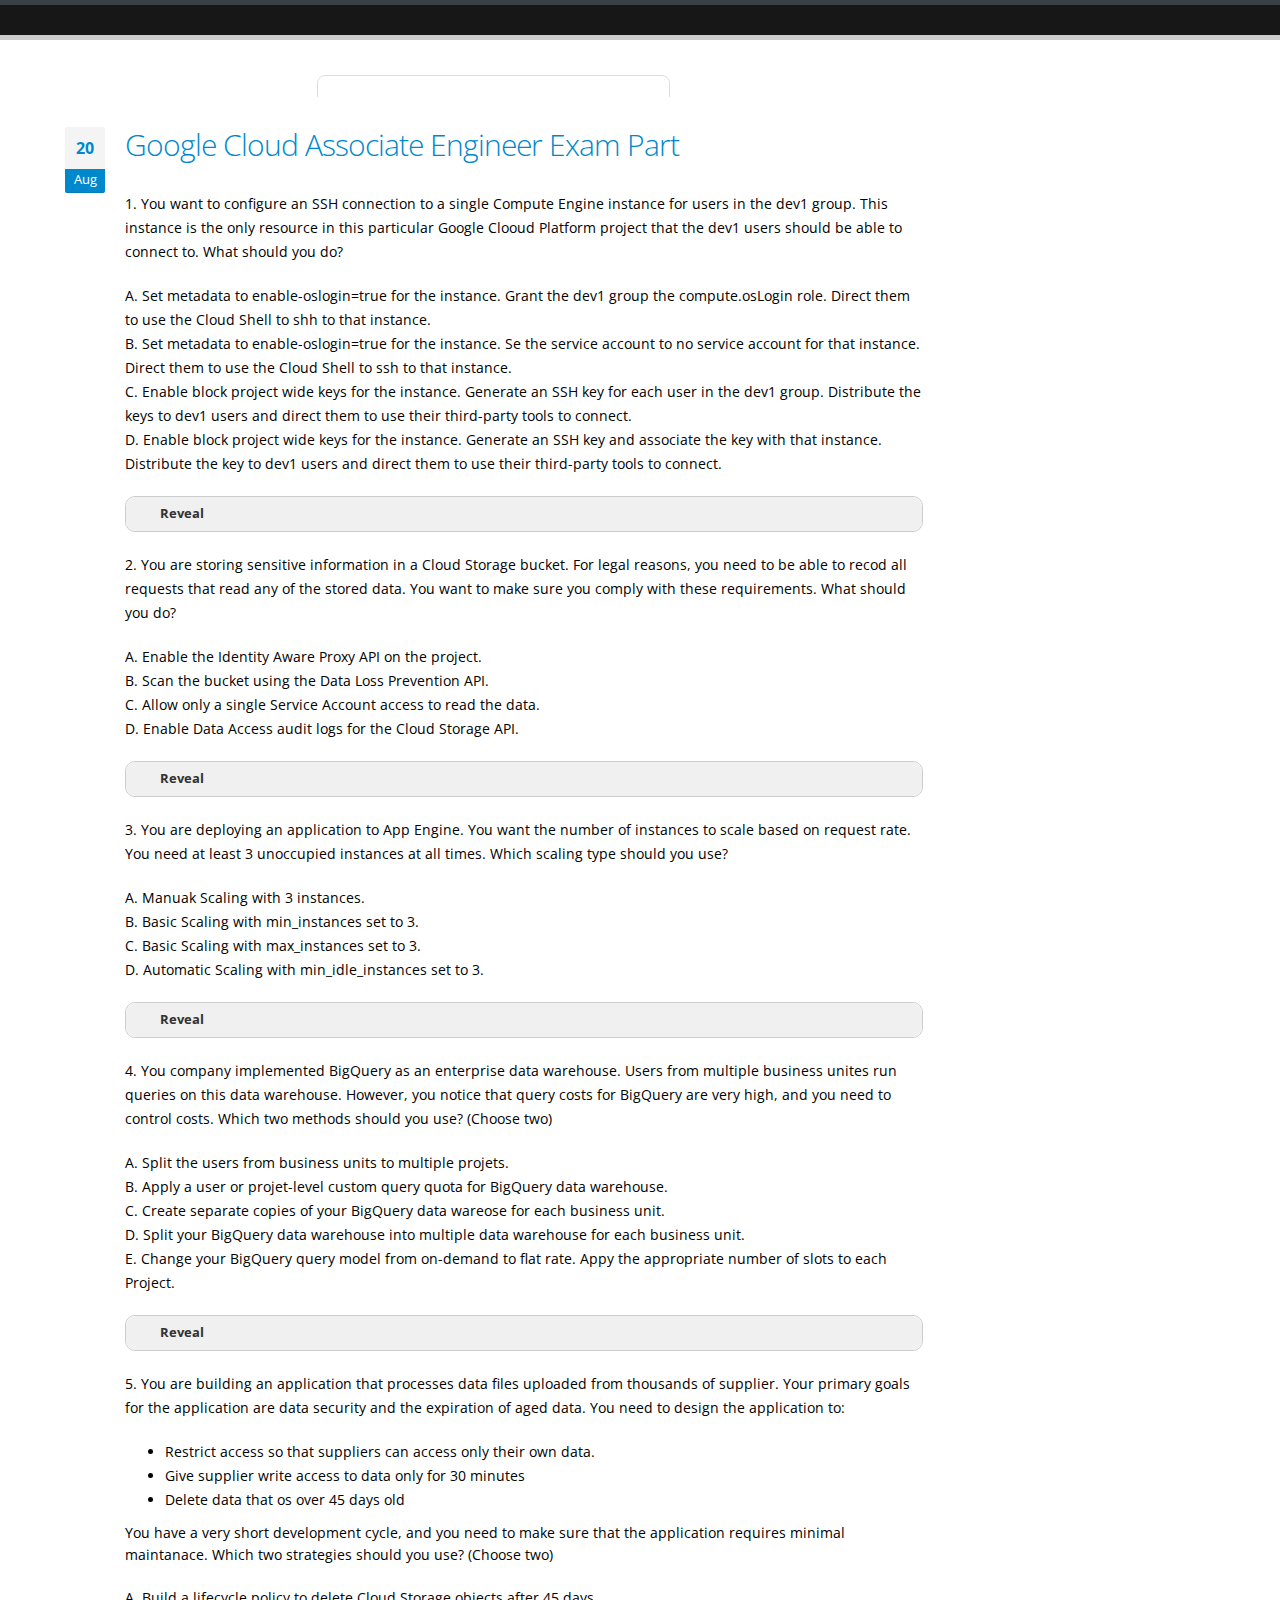
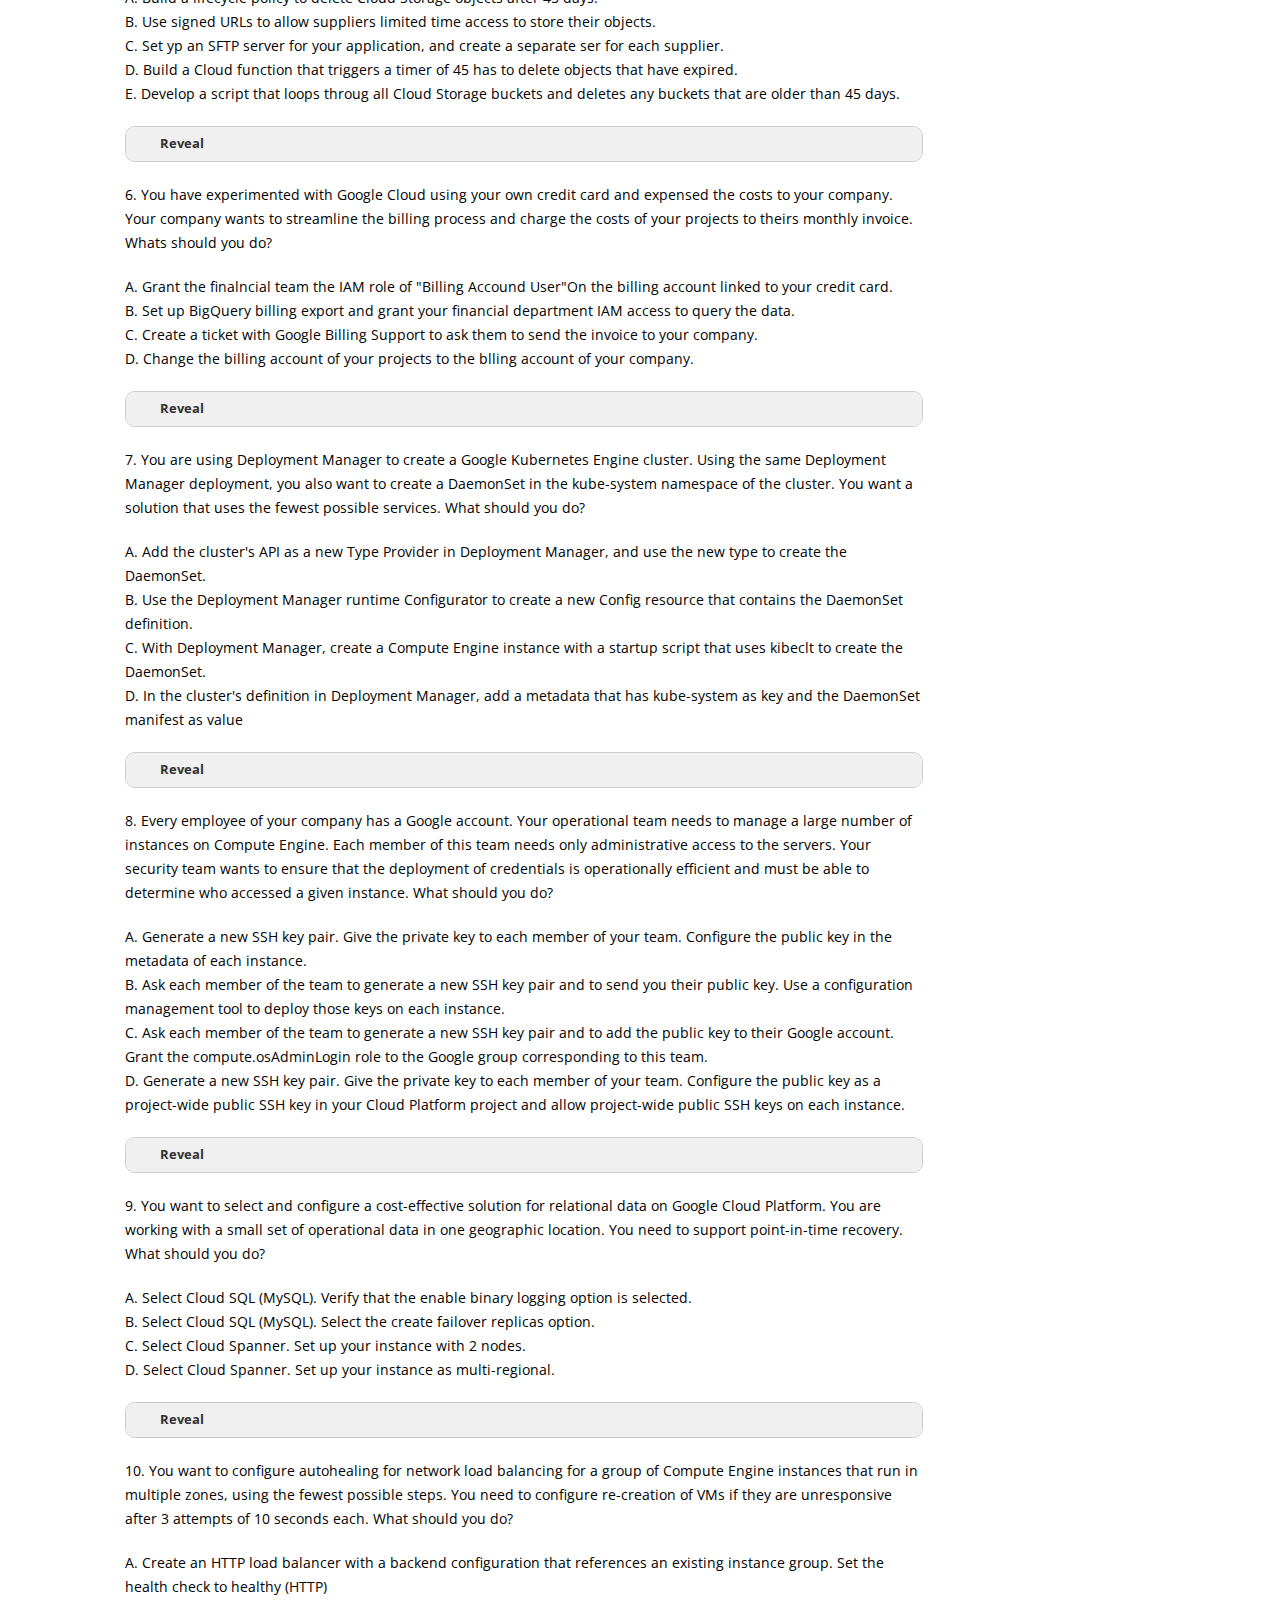
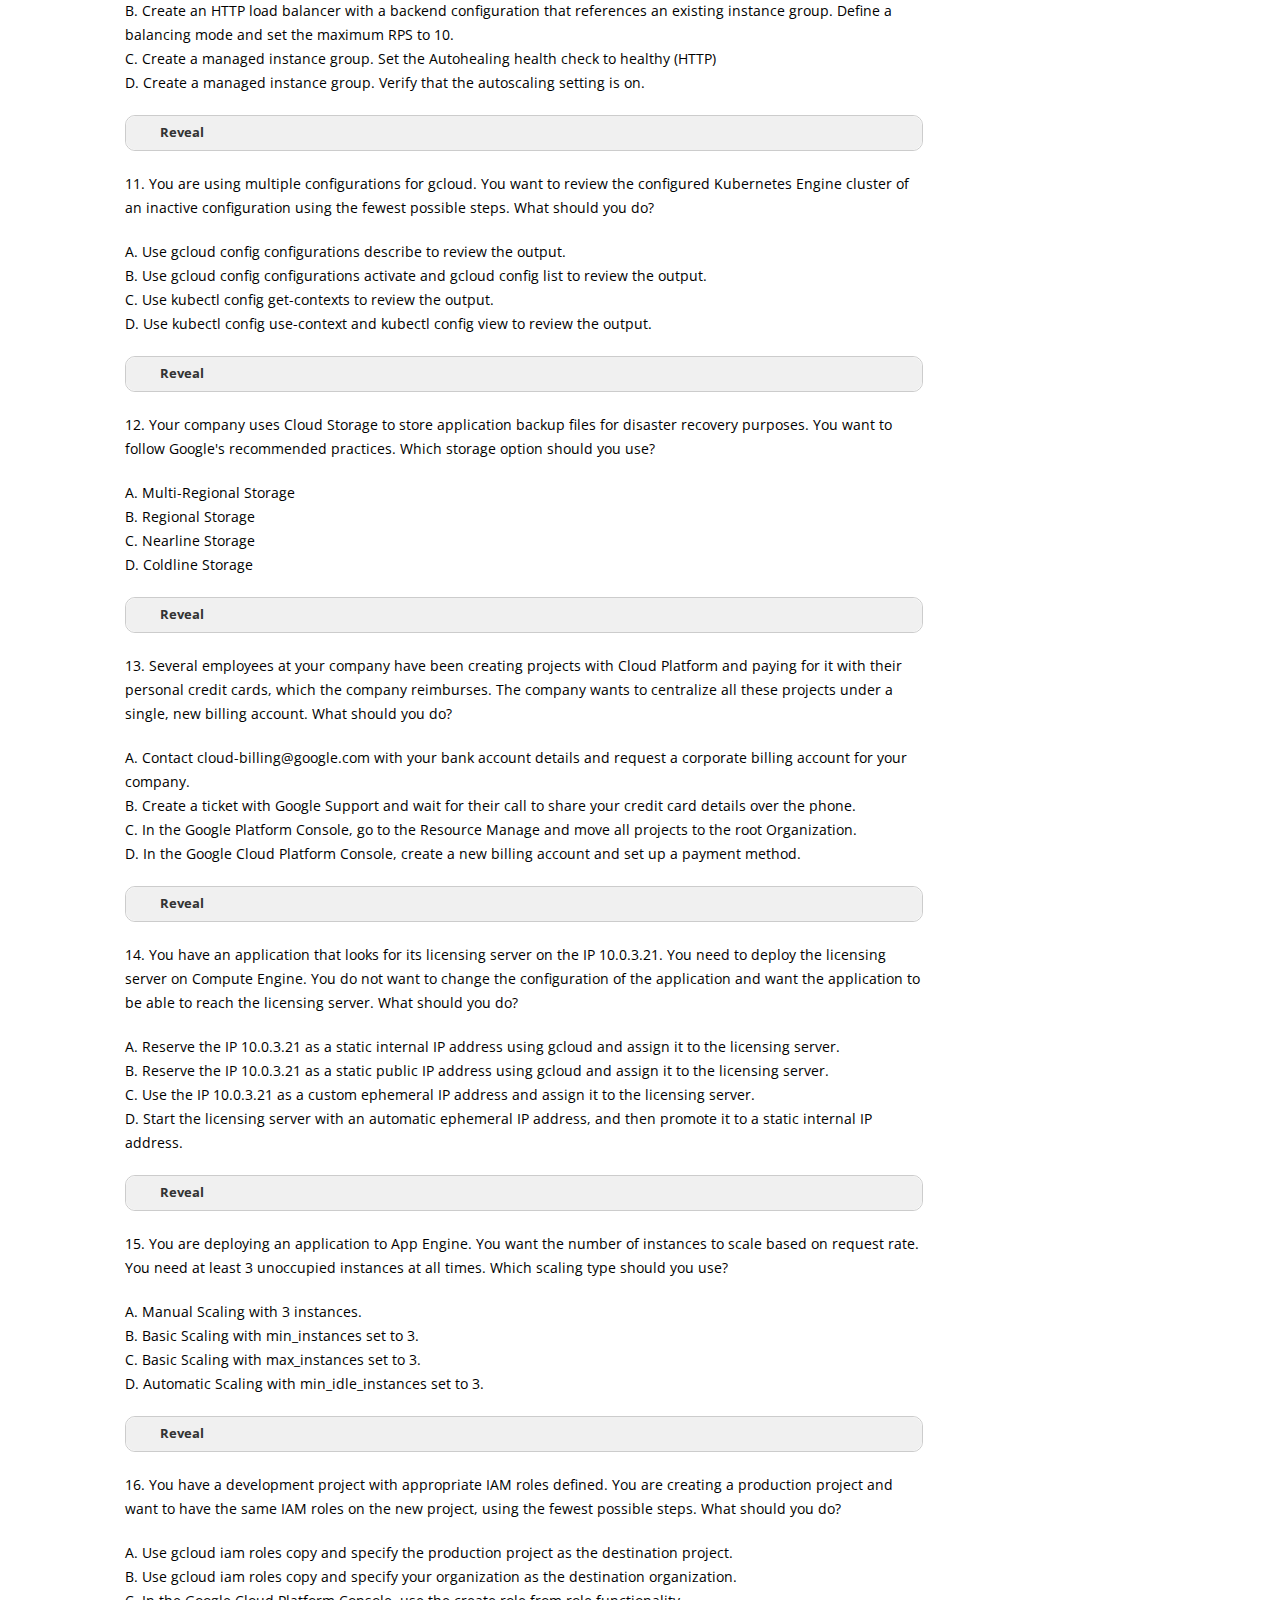
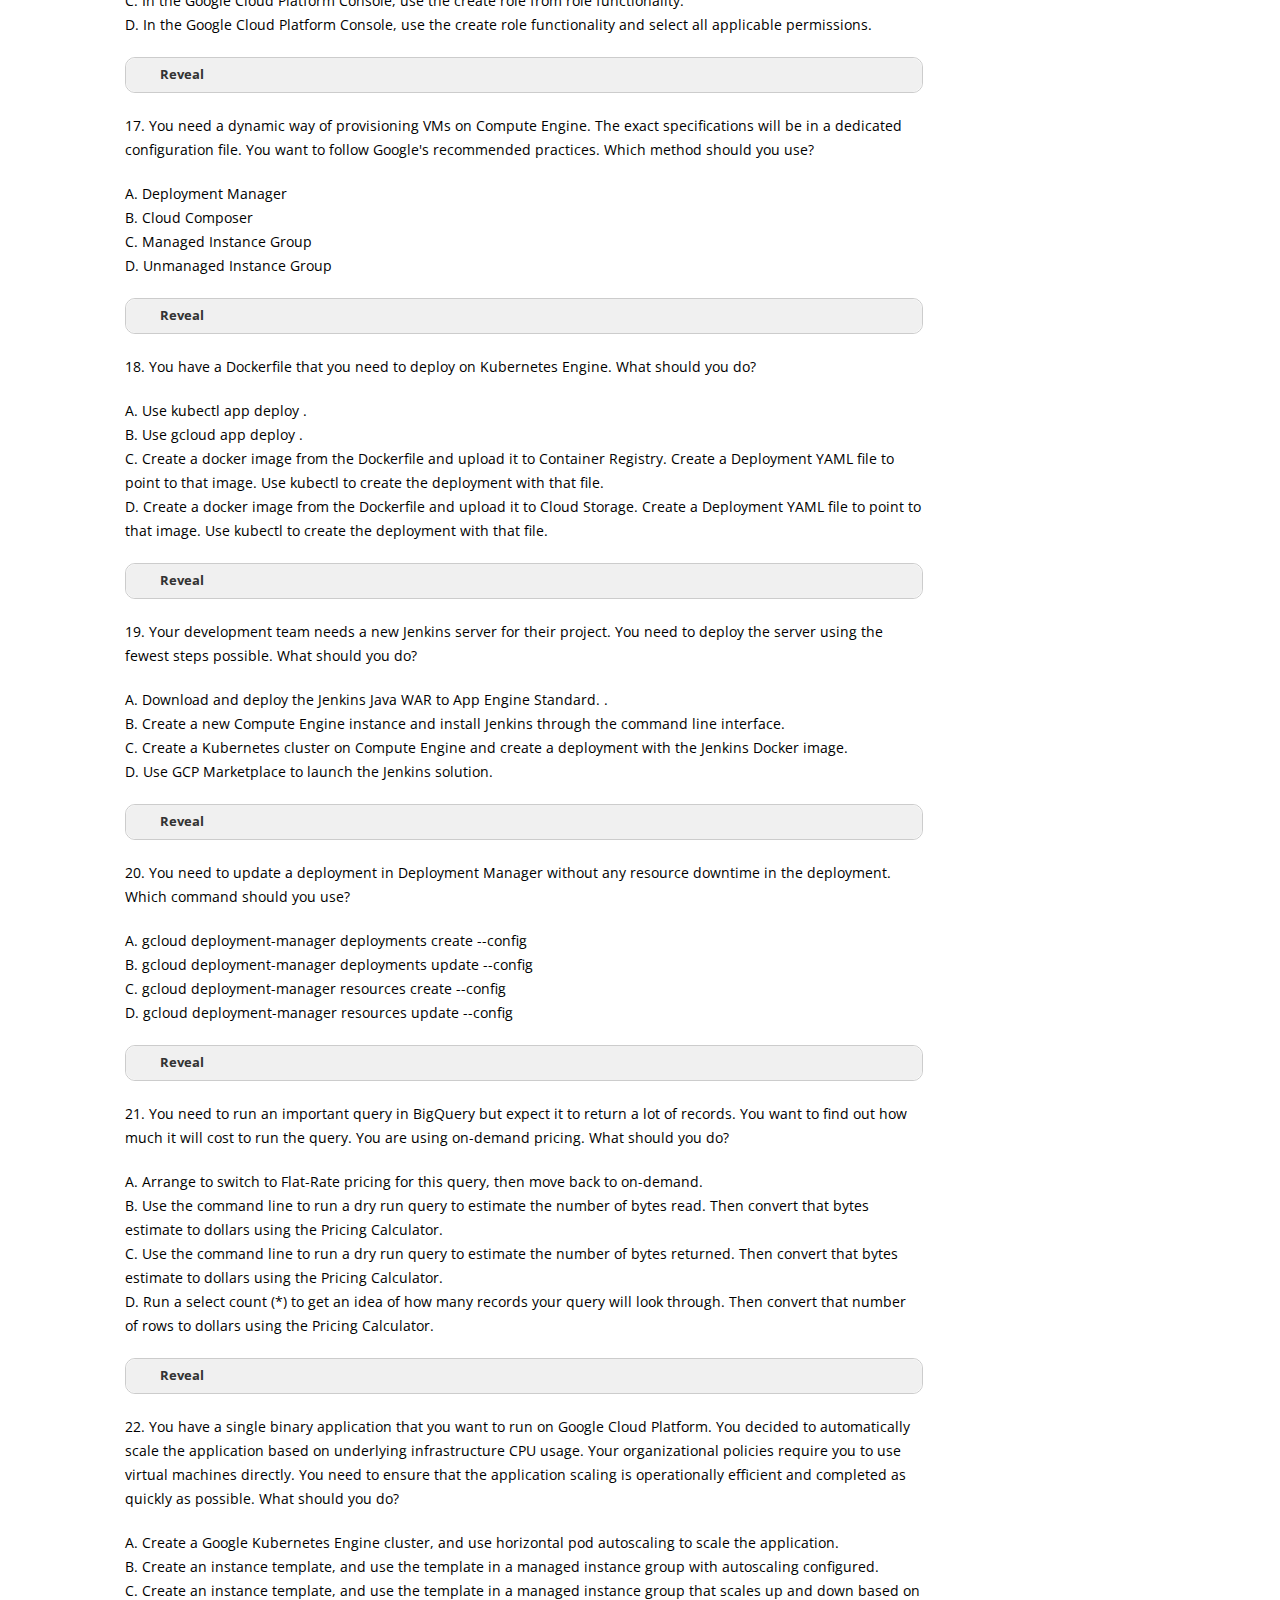
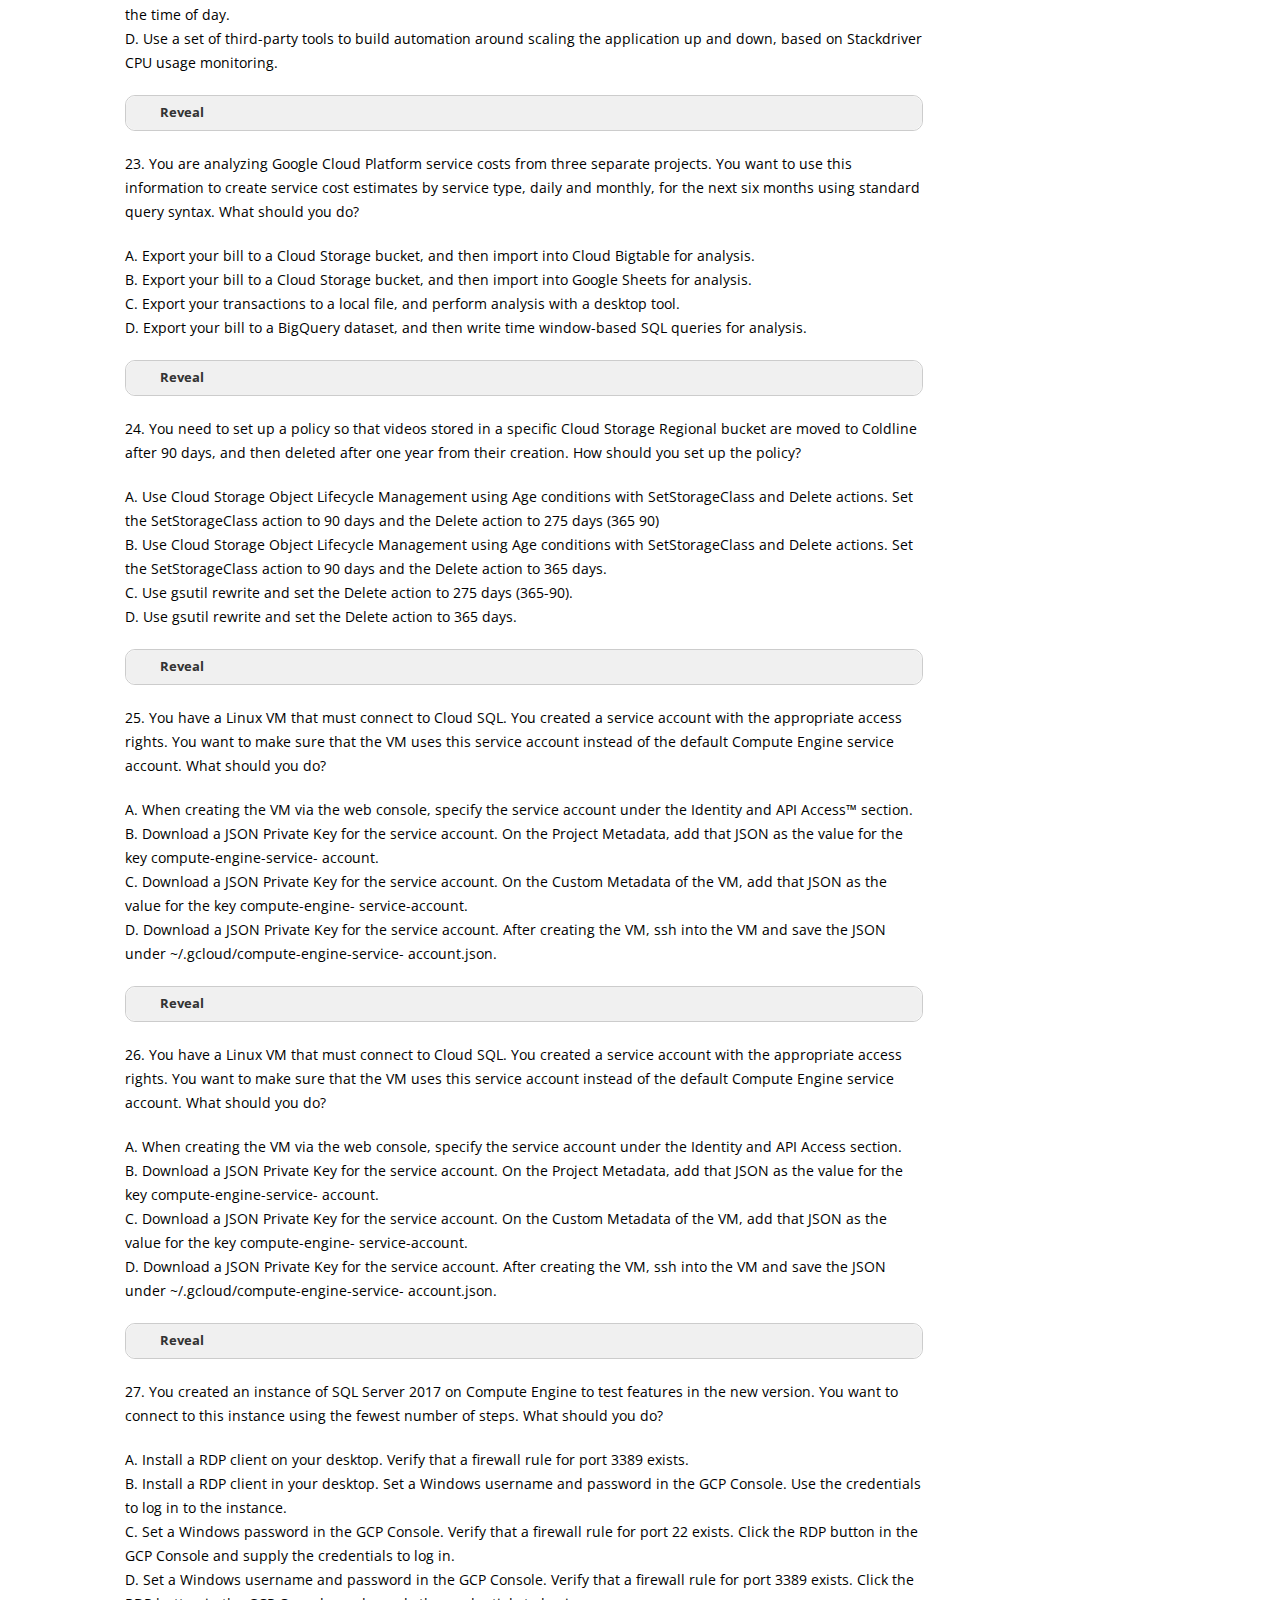
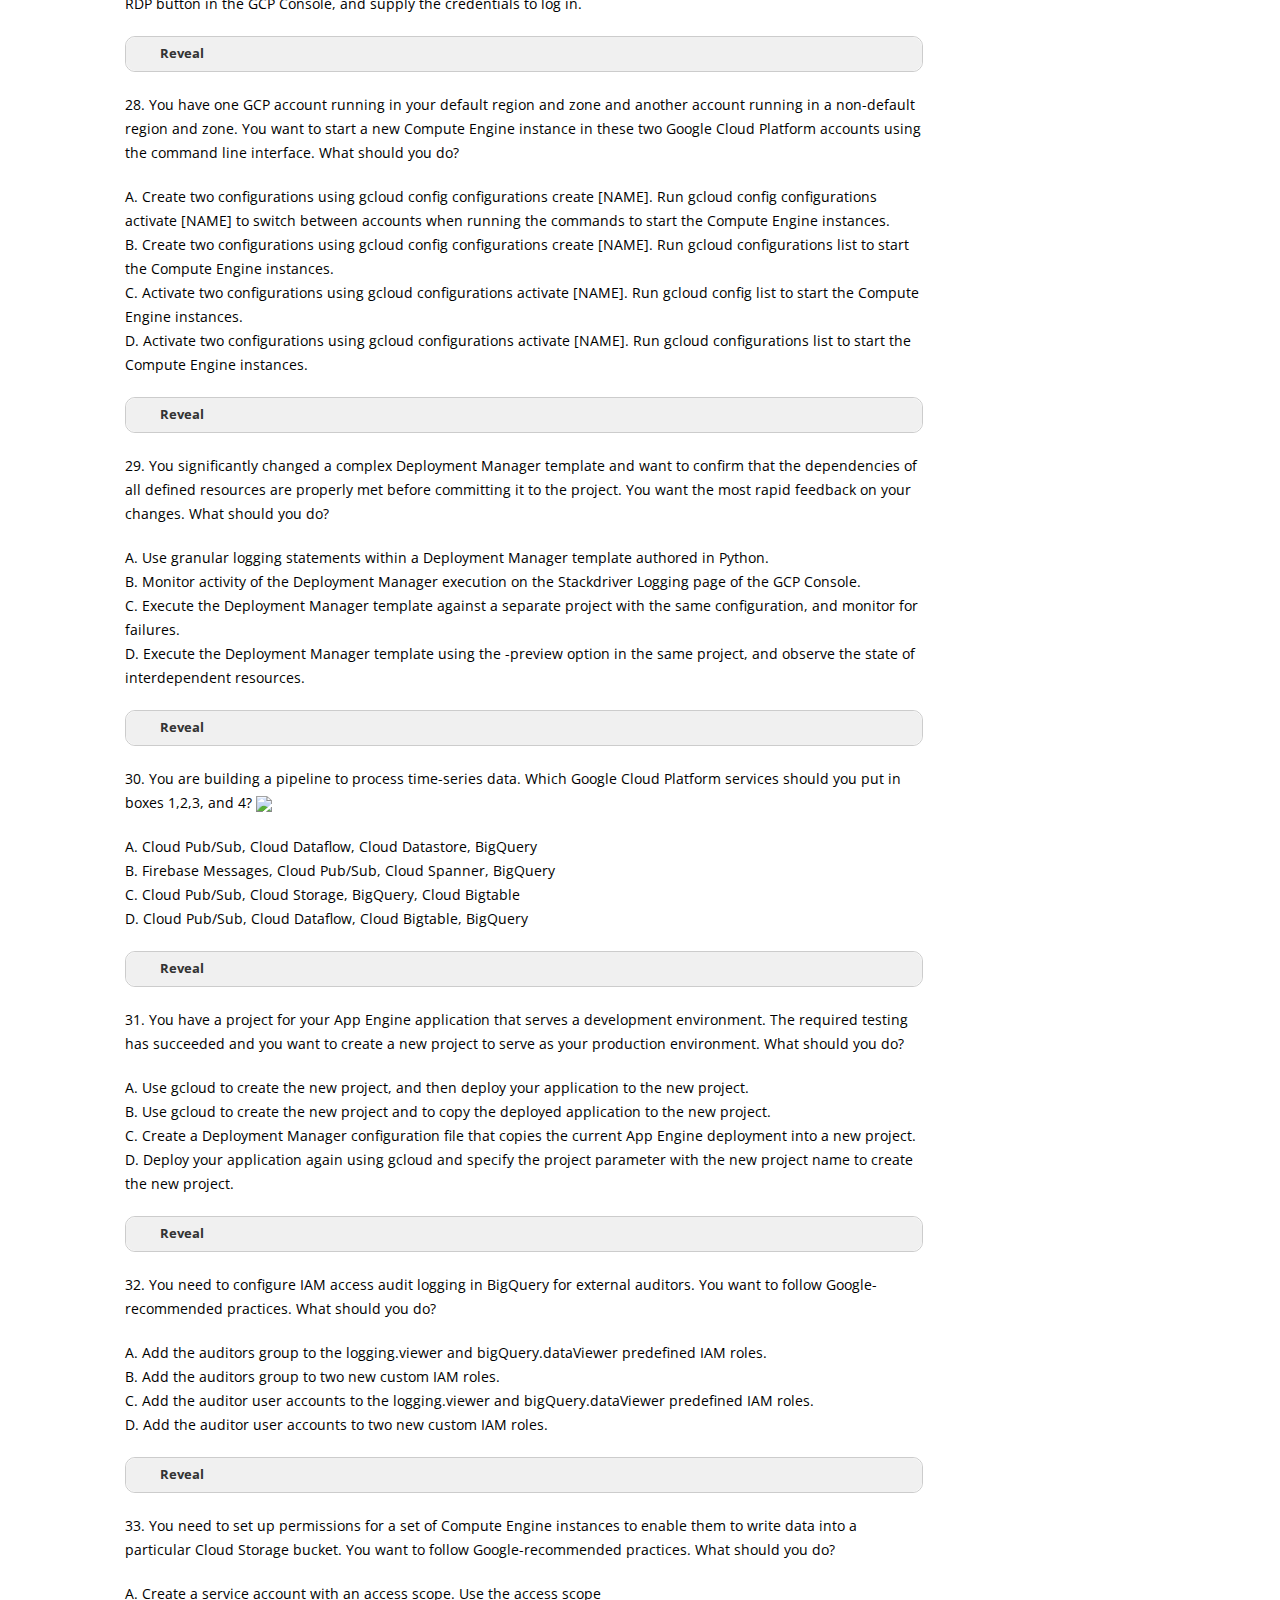
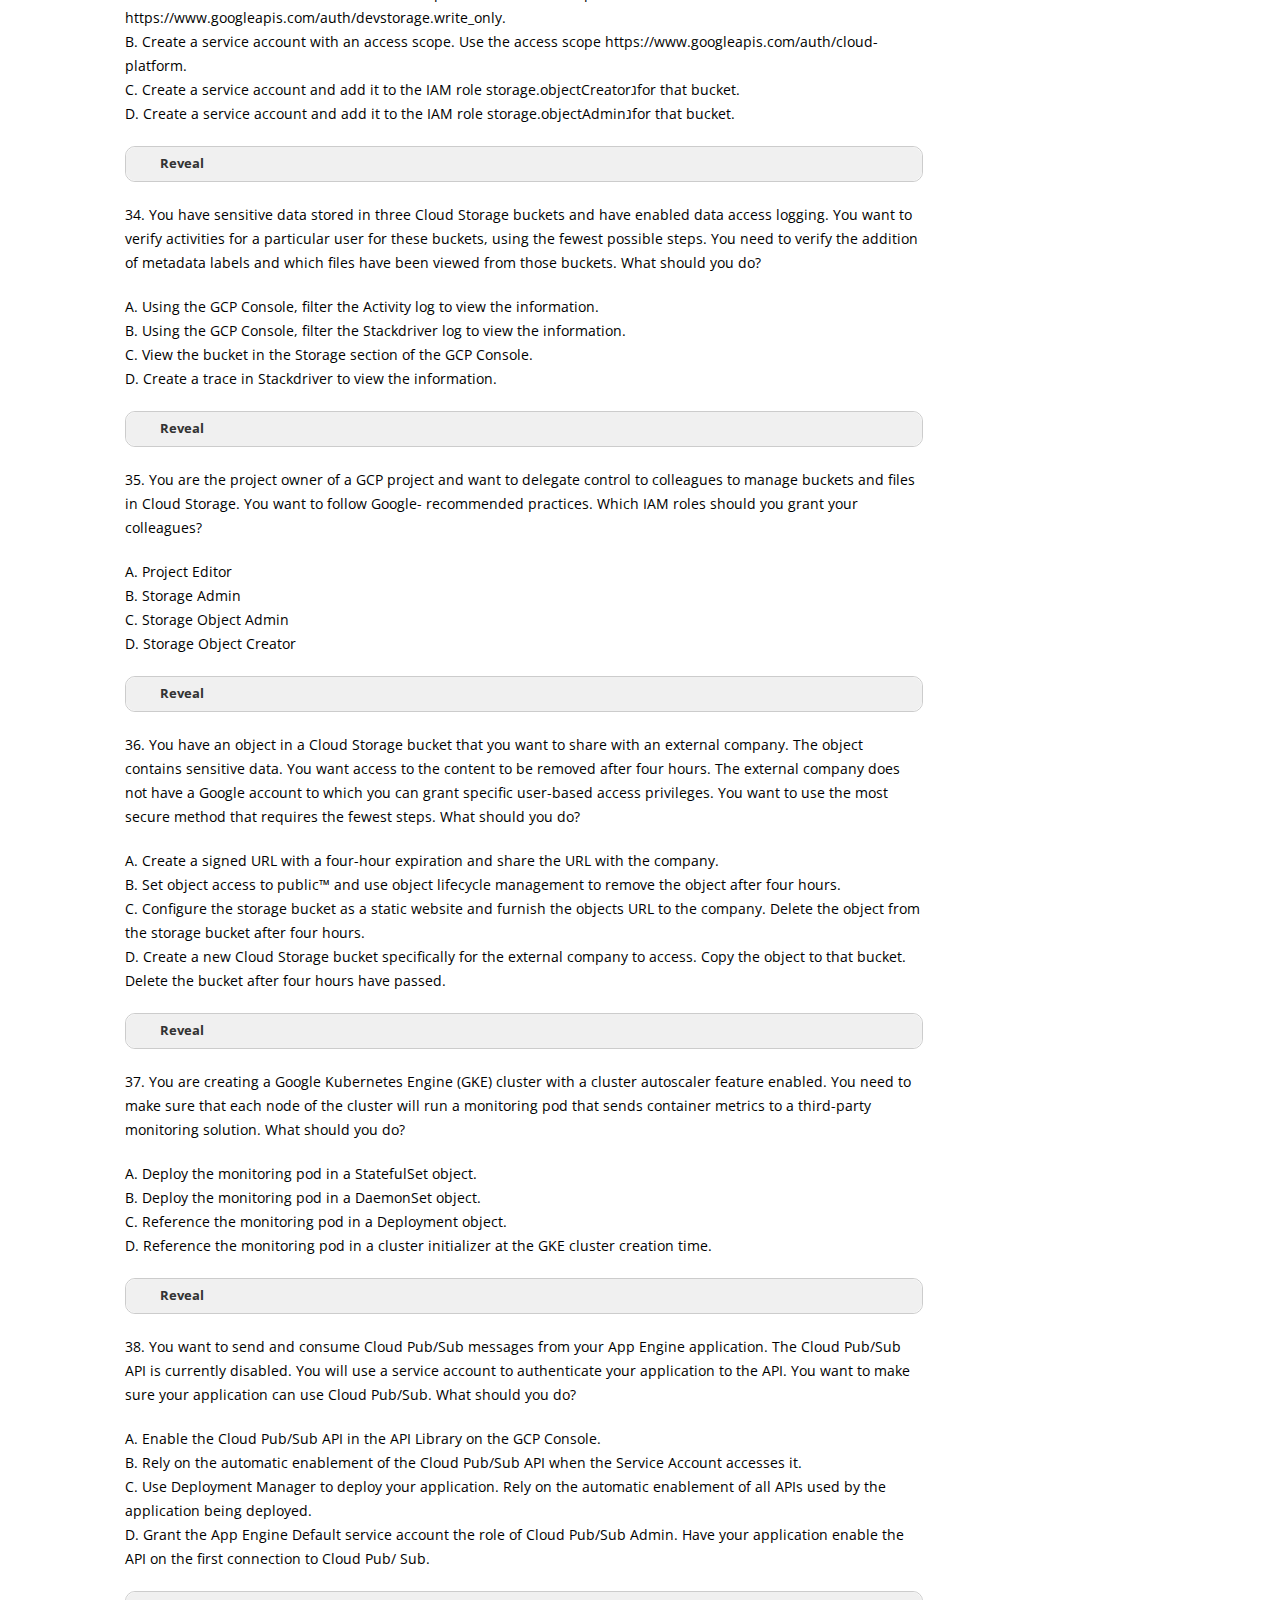
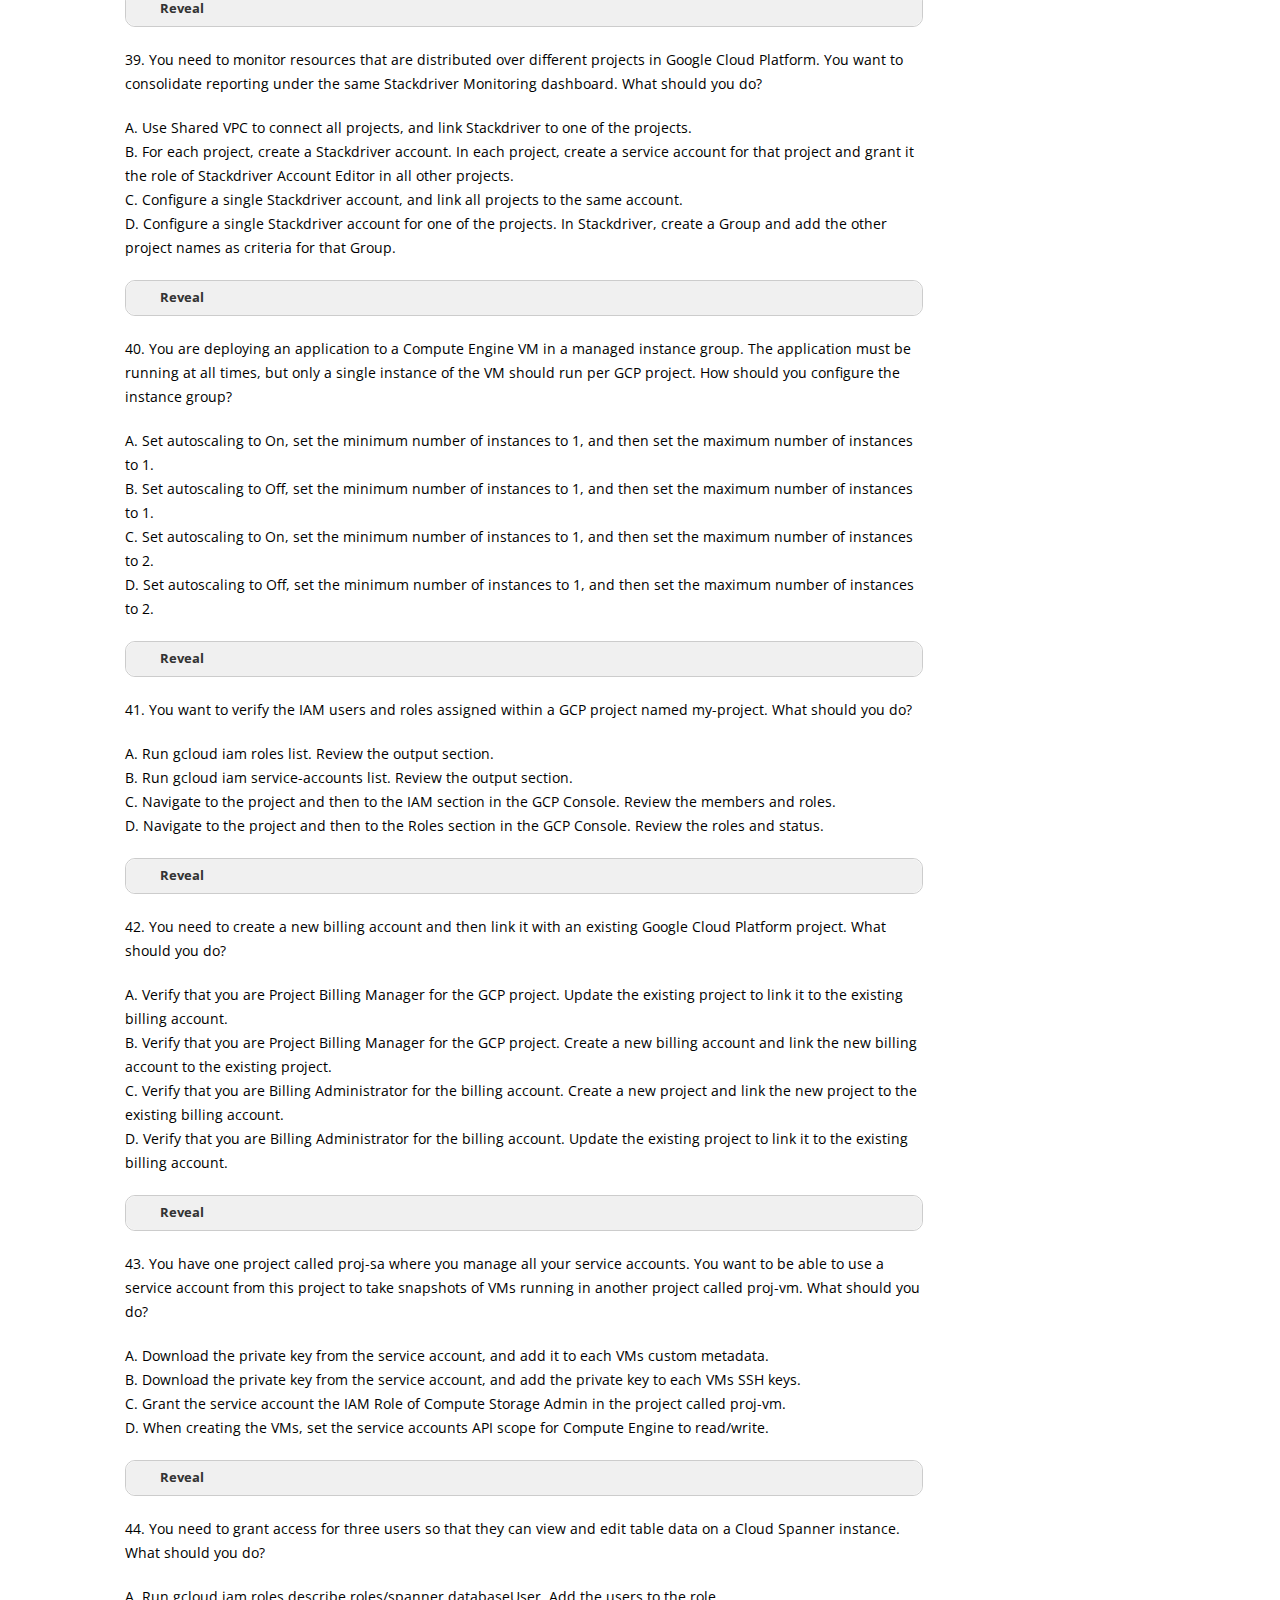
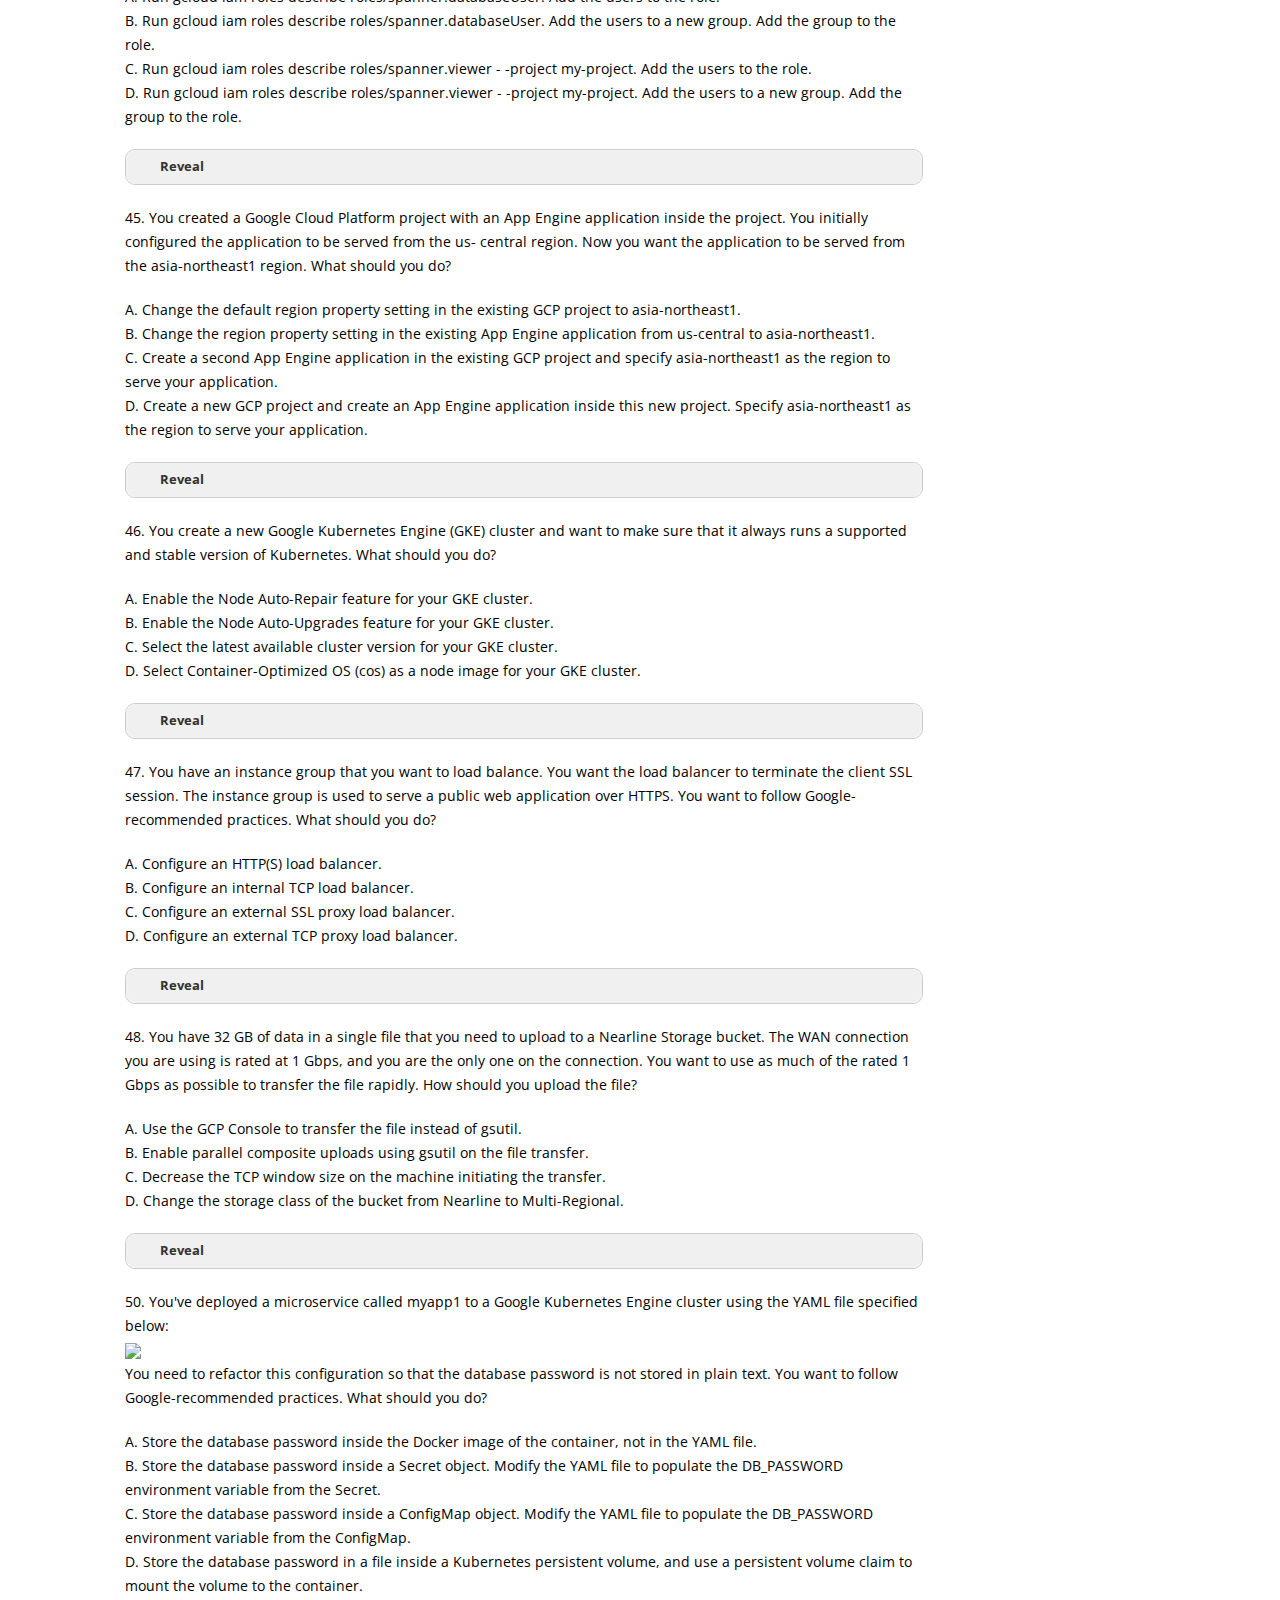
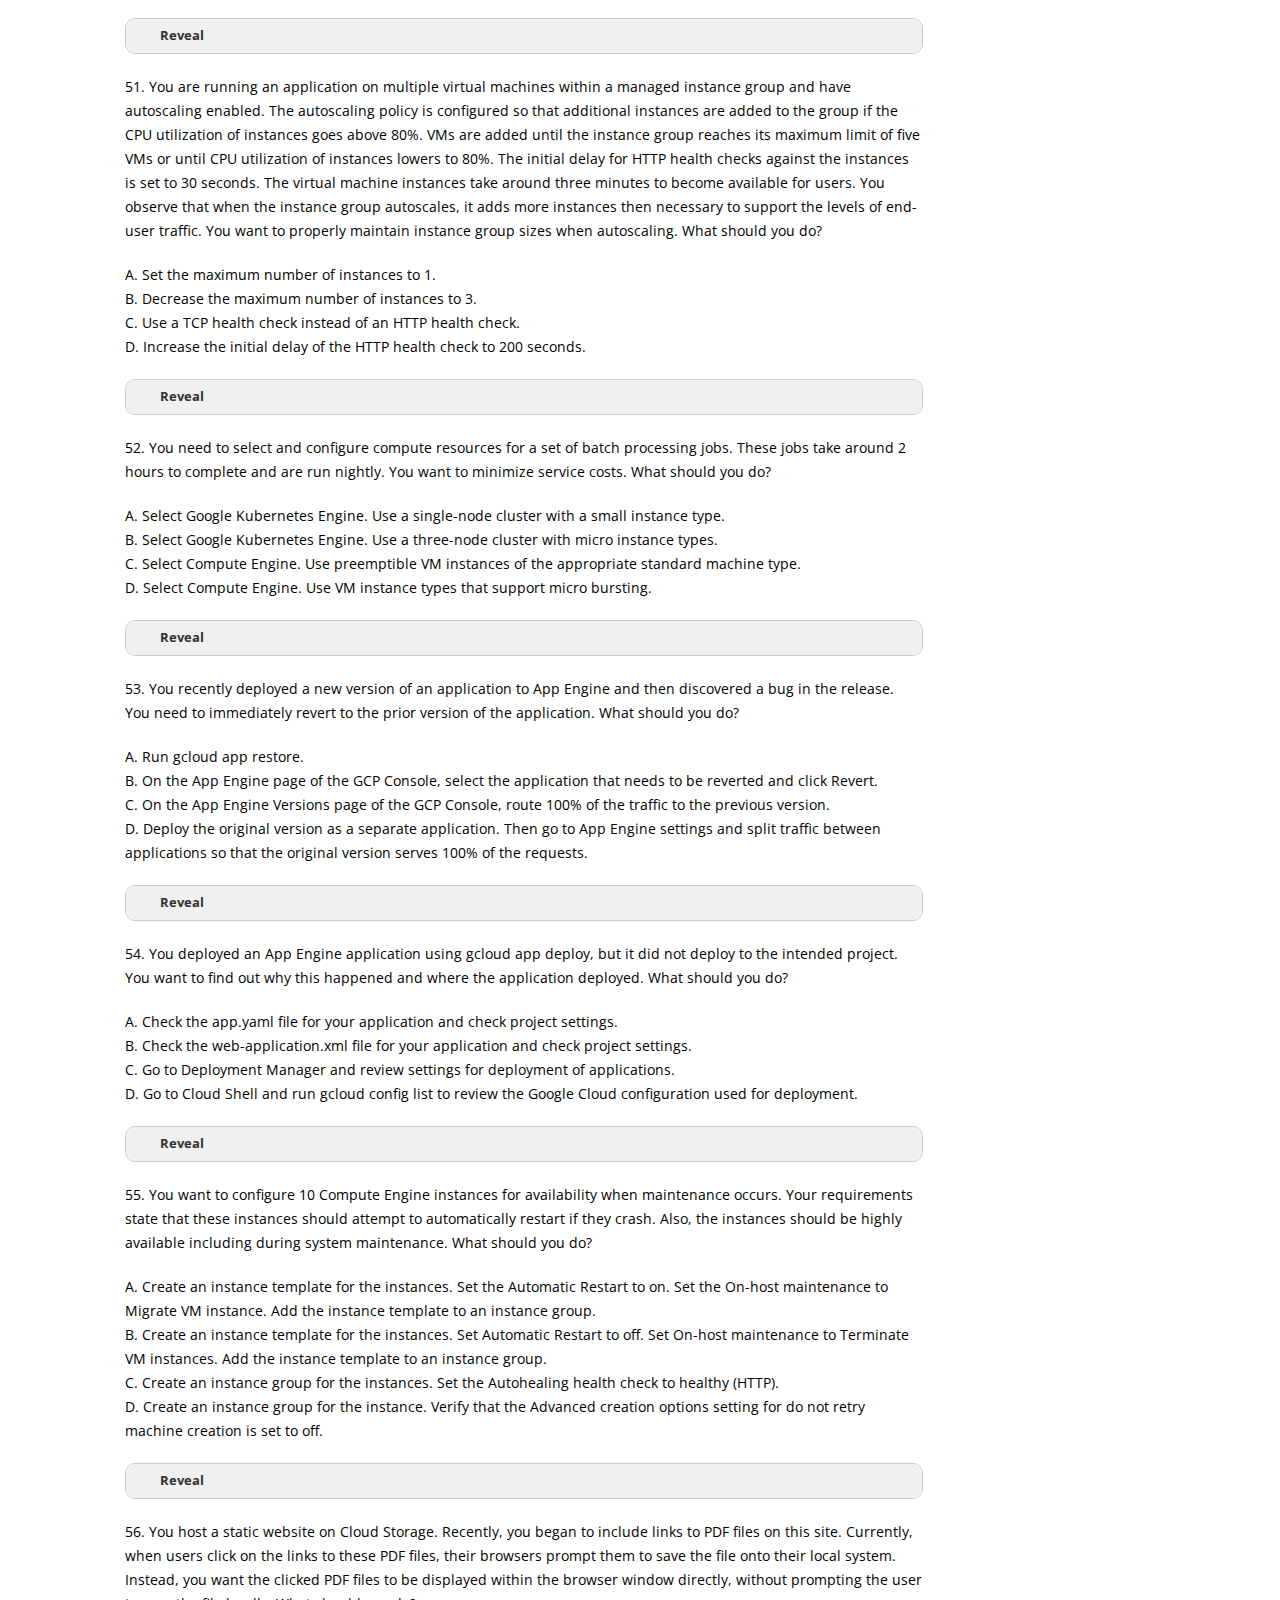
==== commit a2642622: "Added new questions" ====
--- a/certifications/associate/cloud-engineer/review/associate-google-cloud-engineer/index.html
+++ b/certifications/associate/cloud-engineer/review/associate-google-cloud-engineer/index.html
@@ -19,18 +19,15 @@
       <meta property="og:title" content="Google Cloud Associate Engineer"/>
       <meta property="og:description" content="Google Cloud Associate Engineer Practice Exam"/>
       <meta property="og:url" content="index.html"/>
-      <meta property="og:site_name" content="www.xpto.com"/>
       <meta property="og:image" content="../../media.awslagi.com/2020/12/18152631/AWS-Certified-Developer-Associate-Practice-Exam.jpg"/>
       <meta property="og:image:width" content="1455"/>
       <meta property="og:image:height" content="818"/>
-      <script type="application/ld+json" class="yoast-schema-graph">{"@context":"https://schema.org","@graph":[{"@type":"WebSite","@id":"https://127.0.0.1/#website","url":"https://127.0.0.1/","name":"awslagi.com","description":"AWS Practice Questions","potentialAction":[{"@type":"SearchAction","target":"https://127.0.0.1/?s={search_term_string}","query-input":"required name=search_term_string"}],"inLanguage":"en-US"},{"@type":"ImageObject","@id":"https://awslagi.com/aws-certified-developer-associate-practice-exam-part-4/#primaryimage","inLanguage":"en-US","url":"https://media.awslagi.com/2020/12/18152631/AWS-Certified-Developer-Associate-Practice-Exam.jpg","contentUrl":"https://media.awslagi.com/2020/12/18152631/AWS-Certified-Developer-Associate-Practice-Exam.jpg","width":1455,"height":818,"caption":"AWS Certified Developer Associate Practice Exam"},{"@type":"WebPage","@id":"https://awslagi.com/aws-certified-developer-associate-practice-exam-part-4/#webpage","url":"https://awslagi.com/aws-certified-developer-associate-practice-exam-part-4/","name":"AWS Certified Developer Associate Practice Exam Part 1","isPartOf":{"@id":"https://127.0.0.1/#website"},"primaryImageOfPage":{"@id":"https://awslagi.com/aws-certified-developer-associate-practice-exam-part-4/#primaryimage"},"datePublished":"2021-04-04T15:00:39+00:00","dateModified":"2021-05-14T04:15:16+00:00","author":{"@id":"https://127.0.0.1/#/schema/person/bb4af9a68659340148b720808bf8e3cd"},"description":"Part 1 in series AWS Certified Developer Associate Practice Exam is sharing free with actual exam questions and verified by AWS Cloud Experts.","breadcrumb":{"@id":"https://awslagi.com/aws-certified-developer-associate-practice-exam-part-4/#breadcrumb"},"inLanguage":"en-US","potentialAction":[{"@type":"ReadAction","target":["https://awslagi.com/aws-certified-developer-associate-practice-exam-part-4/"]}]},{"@type":"BreadcrumbList","@id":"https://awslagi.com/aws-certified-developer-associate-practice-exam-part-4/#breadcrumb","itemListElement":[{"@type":"ListItem","position":1,"name":"Home","item":"https://www.awslagi.com/"},{"@type":"ListItem","position":2,"name":"AWS Certified Developer Associate Practice Exam Part 1"}]},{"@type":"Person","@id":"https://127.0.0.1/#/schema/person/bb4af9a68659340148b720808bf8e3cd","name":"iam.awslagi","image":{"@type":"ImageObject","@id":"https://127.0.0.1/#personlogo","inLanguage":"en-US","url":"https://secure.gravatar.com/avatar/b1d406ba578de982f64ffa8b7ef17501?s=96&r=g","contentUrl":"https://secure.gravatar.com/avatar/b1d406ba578de982f64ffa8b7ef17501?s=96&r=g","caption":"iam.awslagi"}}]}</script> 
       <link rel='stylesheet' id='dashicons-css' href='../wp-includes/css/dashicons.min9f31.css?ver=5.7.2' type='text/css' media='all'/>
       <link rel='stylesheet' id='bsf-Defaults-css' href='../wp-content/cache/autoptimize/css/autoptimize_single_36ea4805809e6b690c2f5126a08082979f31.css?ver=5.7.2' type='text/css' media='all'/>
       <link rel='stylesheet' id='porto-google-fonts-css' href='http://fonts.googleapis.com/css?family=Open+Sans%3A300%2C300italic%2C400%2C400italic%2C600%2C600italic%2C700%2C700italic%2C800%2C800italic%7CShadows+Into+Light%3A300%2C300italic%2C400%2C400italic%2C600%2C600italic%2C700%2C700italic%2C800%2C800italic%7C&amp;ver=5.7.2' type='text/css' media='all'/>
       <!--[if lt IE 10]>
       <link rel='stylesheet' id='porto-ie-css'  href='https://www.awslagi.com/wp-content/themes/porto/css/ie.css?ver=5.7.2' type='text/css' media='all' />
       <![endif]--> 
-      <link rel='shortlink' href='https://www.xpto.com'/>
    </head>
    <body class="post-template-default single single-post postid-14333 single-format-standard full blog-1 wp-schema-pro-1.5.1 wpb-js-composer js-comp-ver-4.11.2.1 vc_responsive">
       <div class="page-wrapper">
@@ -411,7 +408,7 @@
                                             <p>A. Deploy the monitoring pod in a StatefulSet object.<br/> 
                                                B. Deploy the monitoring pod in a DaemonSet object.<br/> 
                                                C. Reference the monitoring pod in a Deployment object.<br/> 
-                                               D. Reference the monitoring pod in a cluster initializer at the GKE cluster creation time.<br/> E. Package the application code into a .zip file, create a new application version from the AWS Management Console, then rebuild the environment by using AWS CLI</p>
+                                               D. Reference the monitoring pod in a cluster initializer at the GKE cluster creation time.</p>
                                             <div class="su-spoiler su-spoiler-style-fancy su-spoiler-icon-chevron su-spoiler-closed" data-scroll-offset="0" data-anchor-in-url="no">
                                                 <div class="su-spoiler-title" tabindex="0" role="button"><span class="su-spoiler-icon"></span>Reveal</div>
                                                 <div class="su-spoiler-content su-u-clearfix su-u-trim"> Answer: B <br/><b>Explanation: <a href='https://cloud.google.com/kubernetes-engine/docs/concepts/daemonset'>https://cloud.google.com/kubernetes-engine/docs/concepts/daemonset</a></b></div>
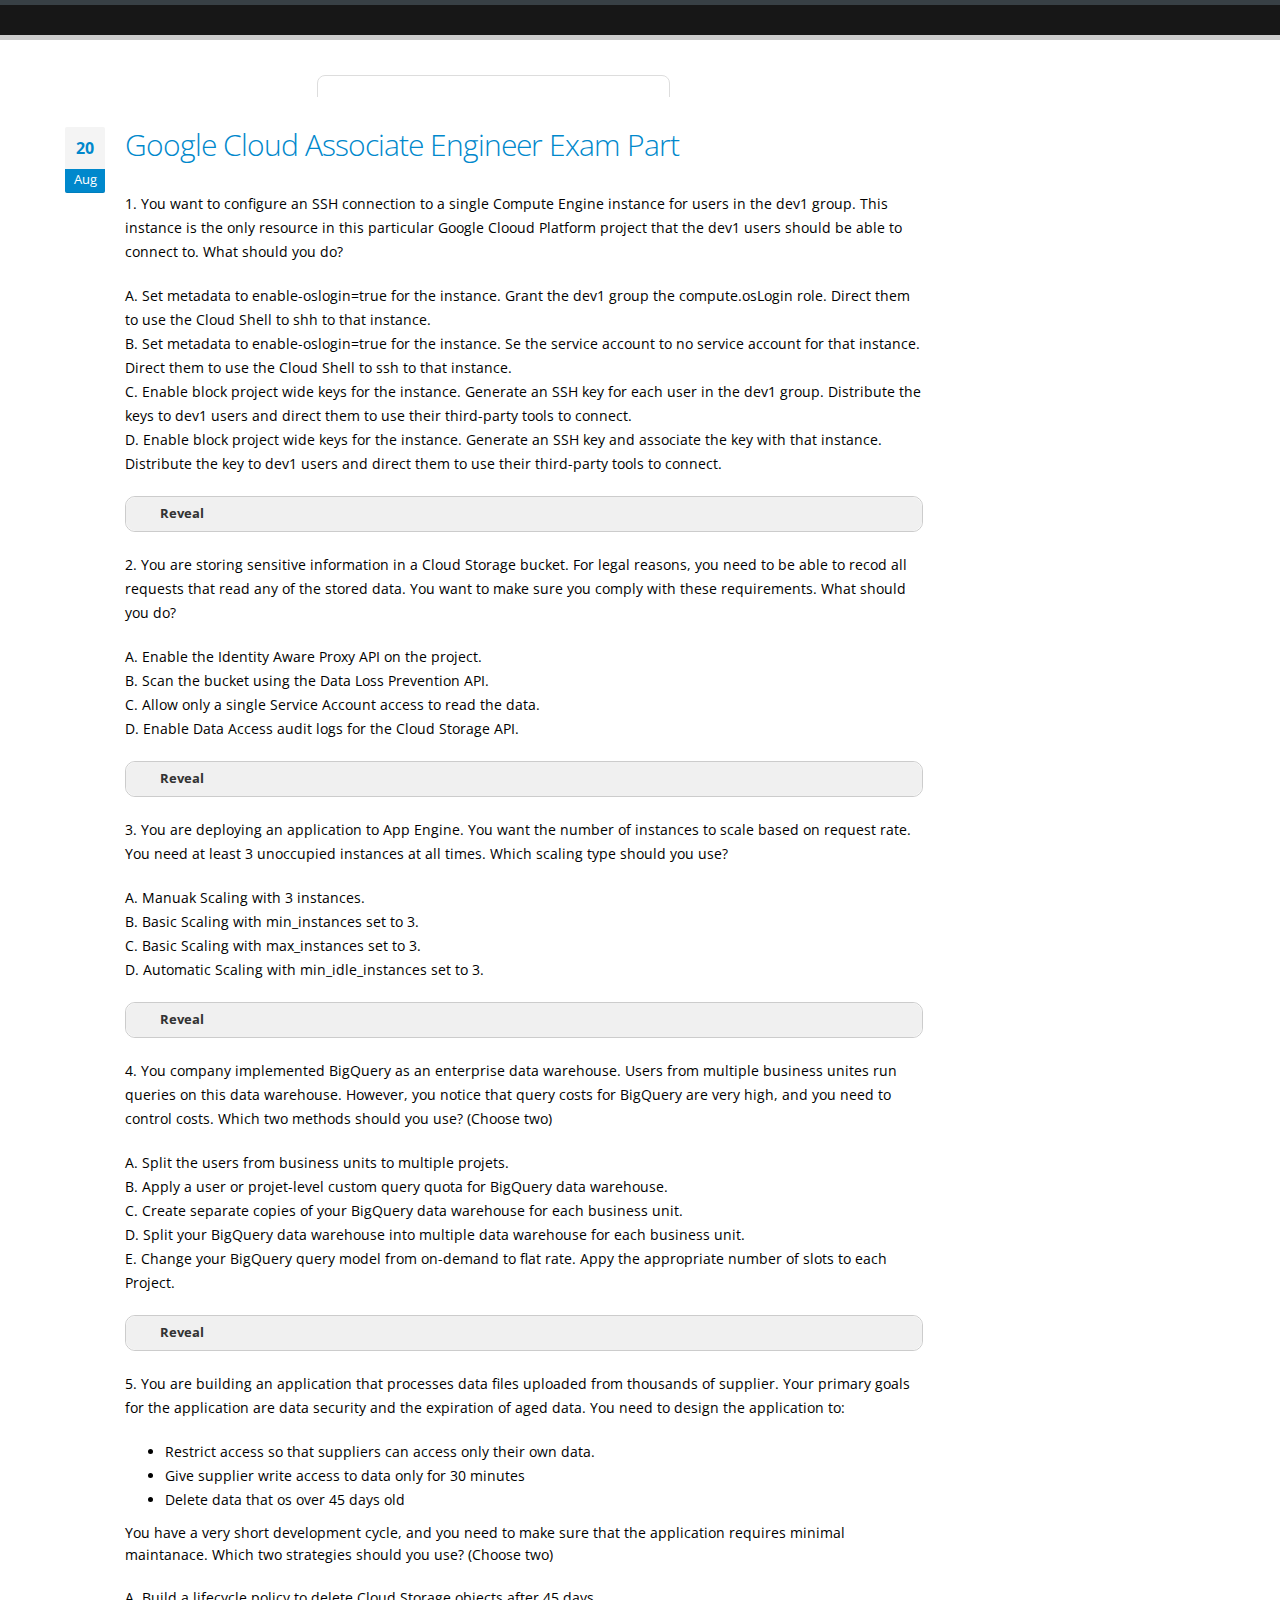
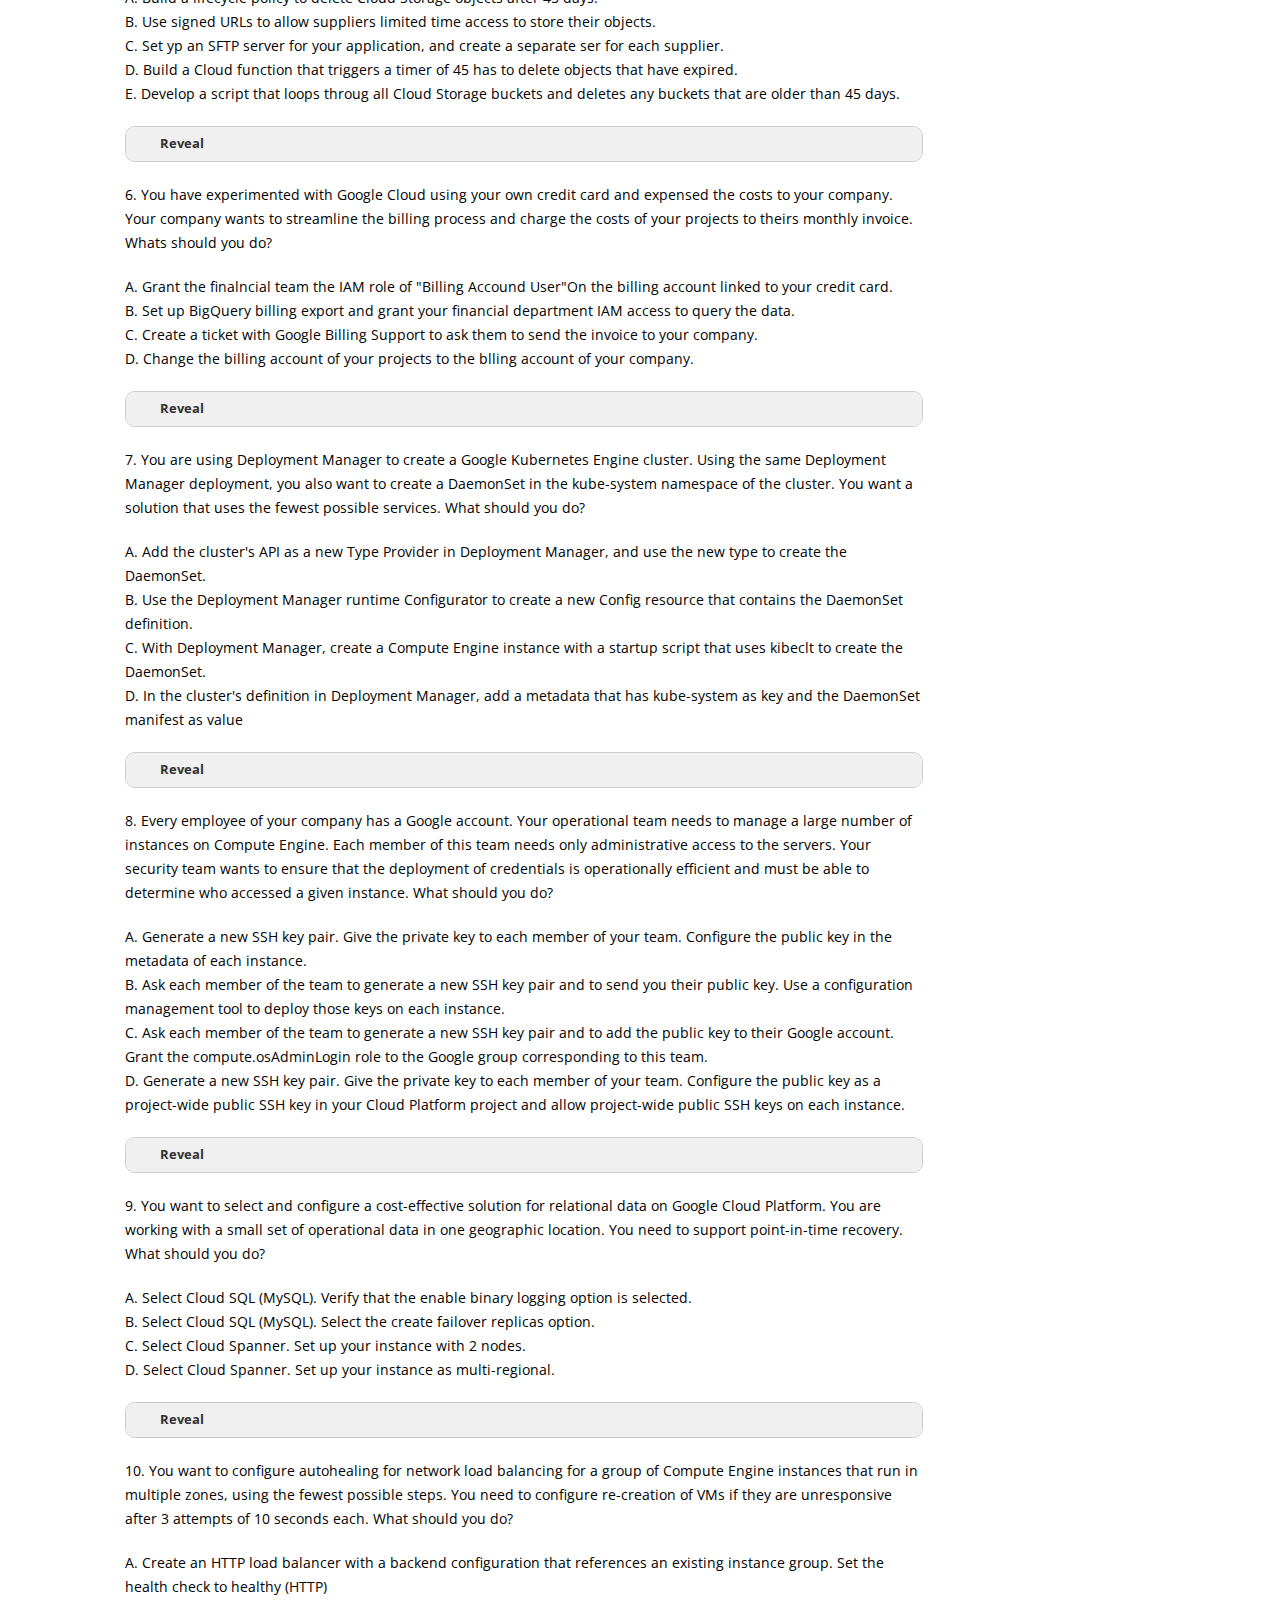
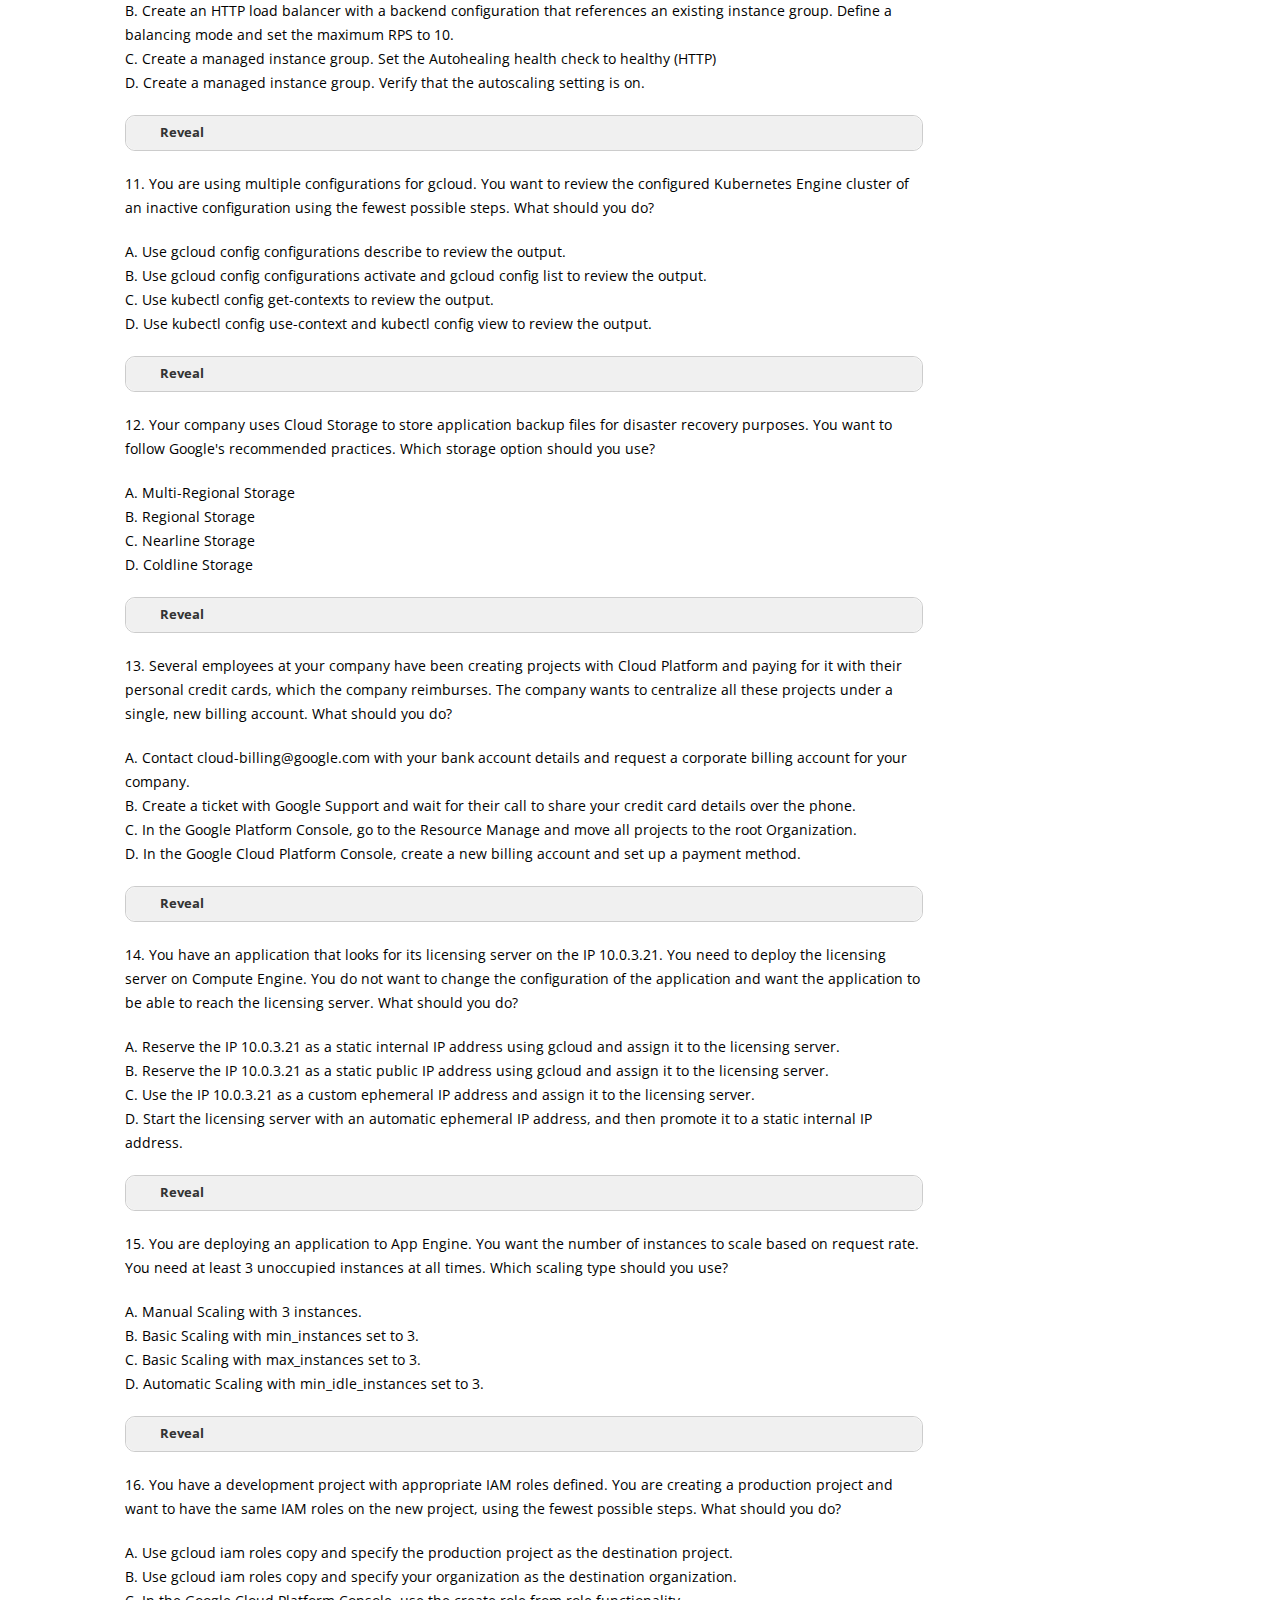
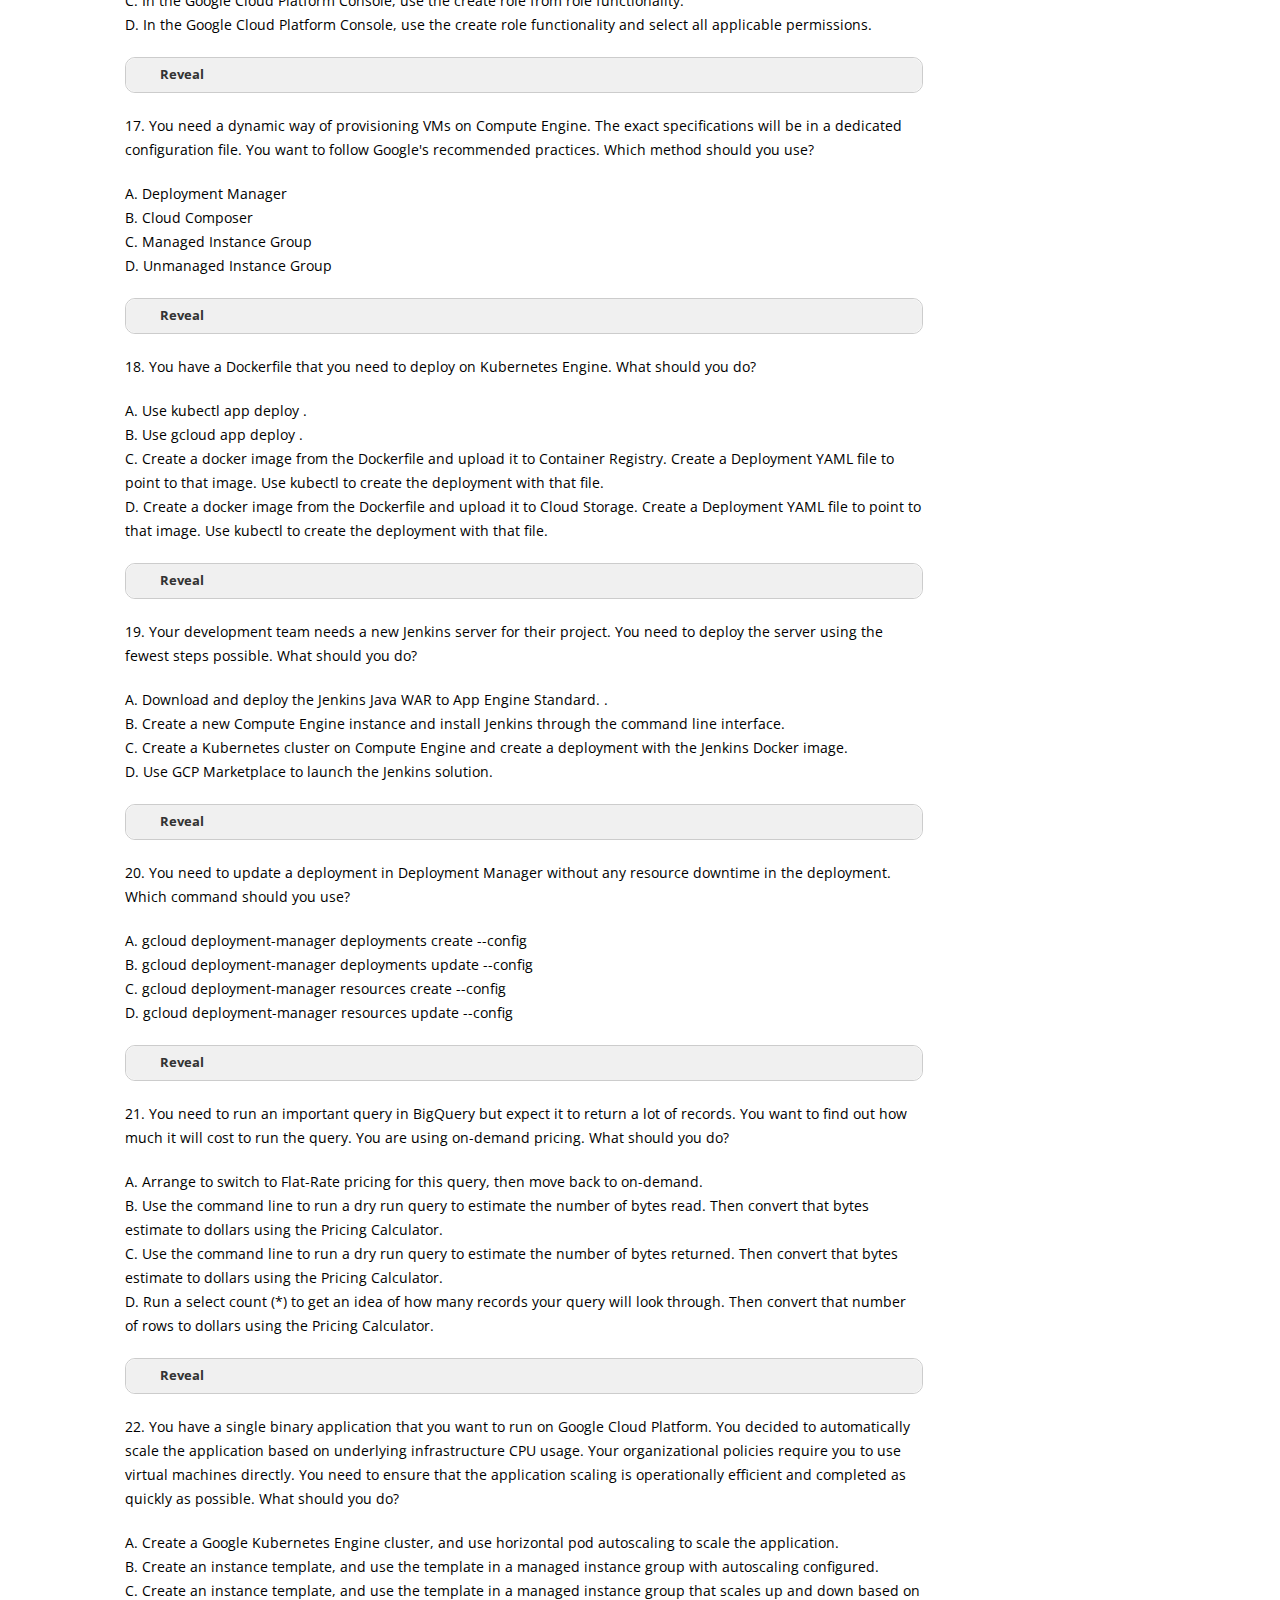
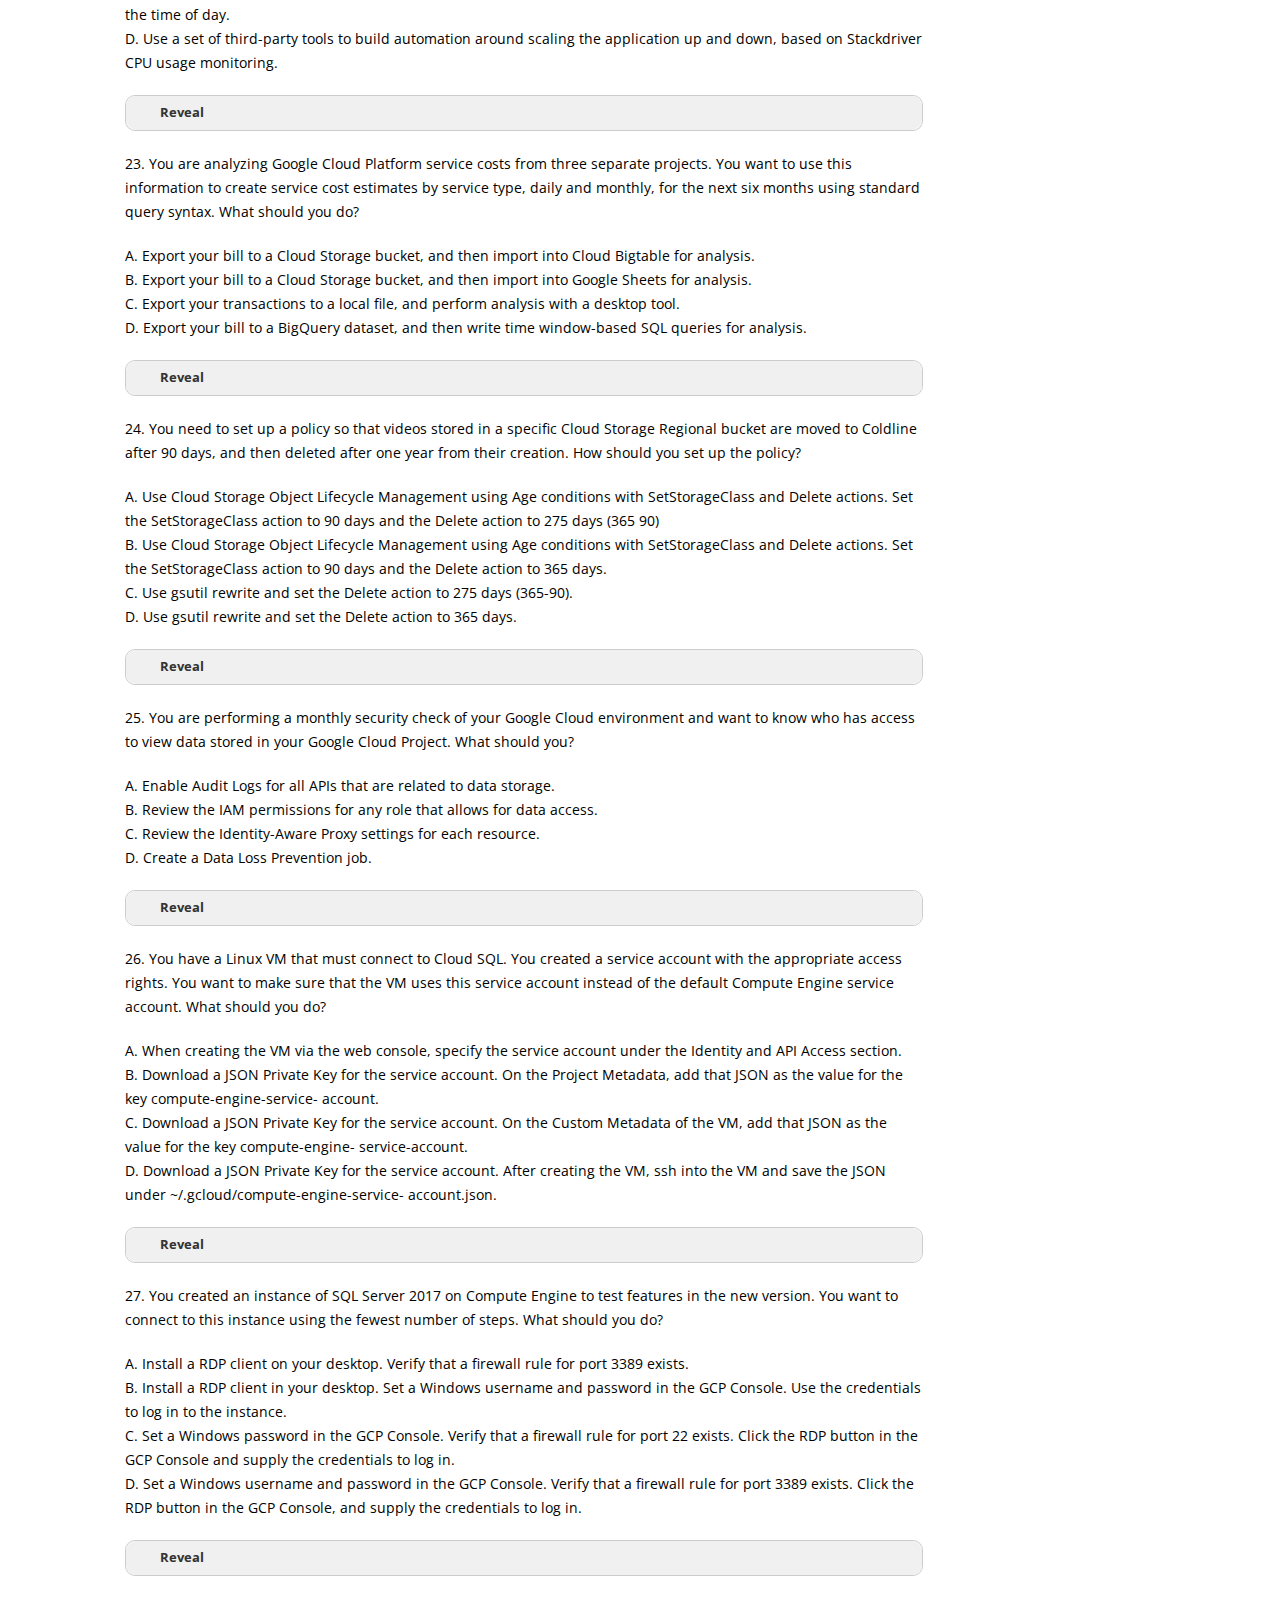
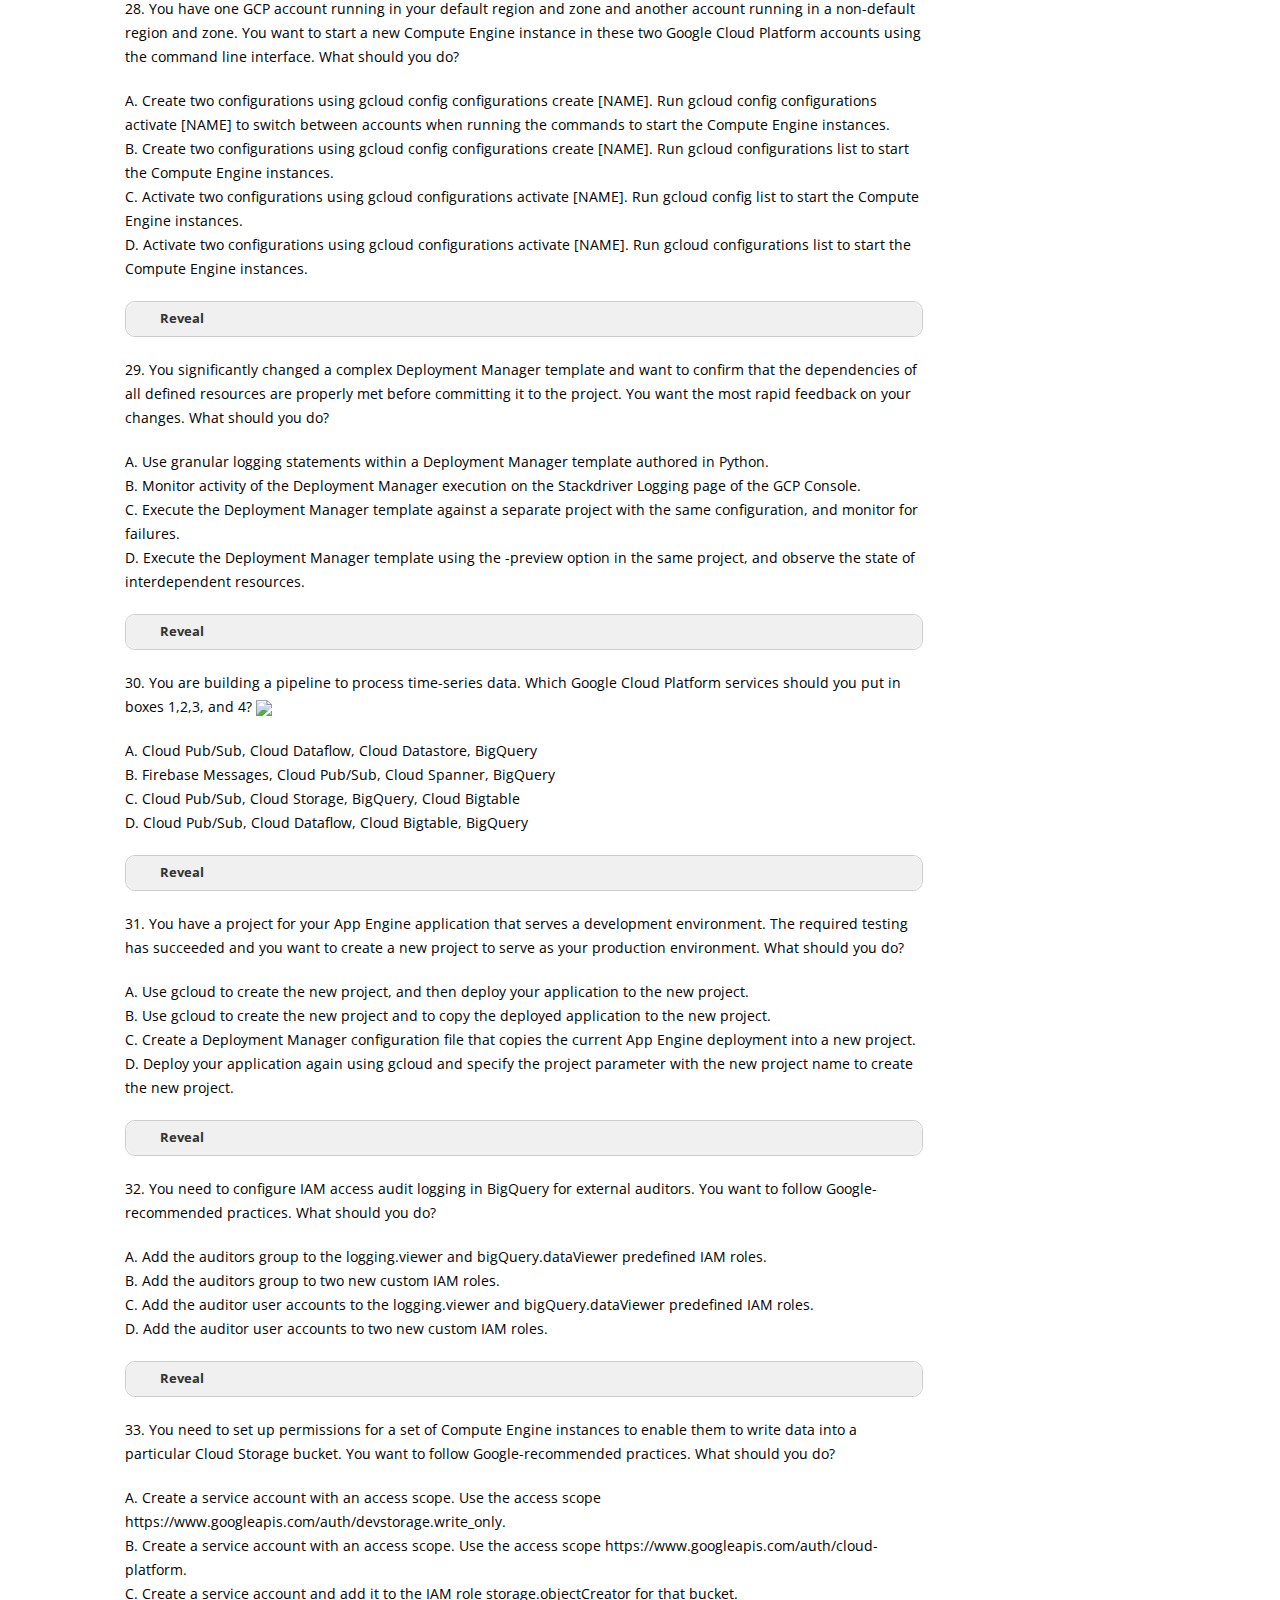
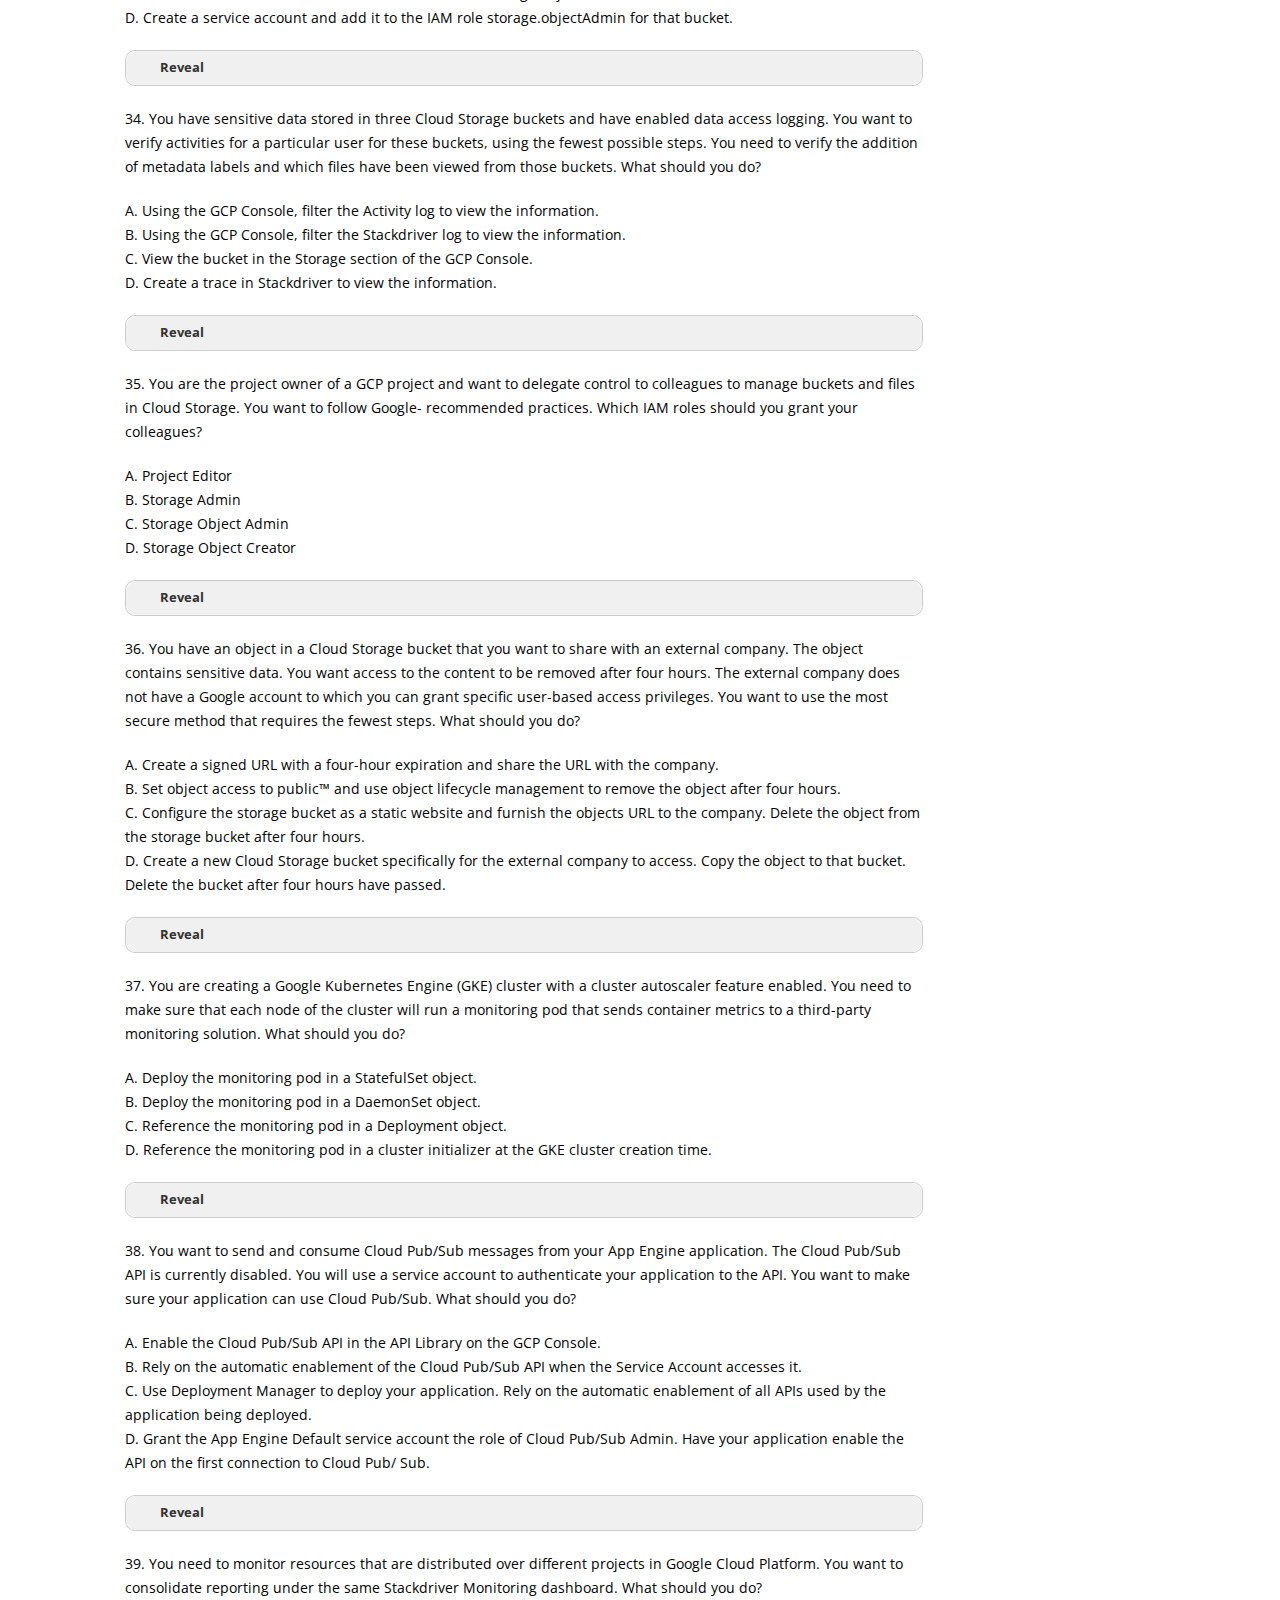
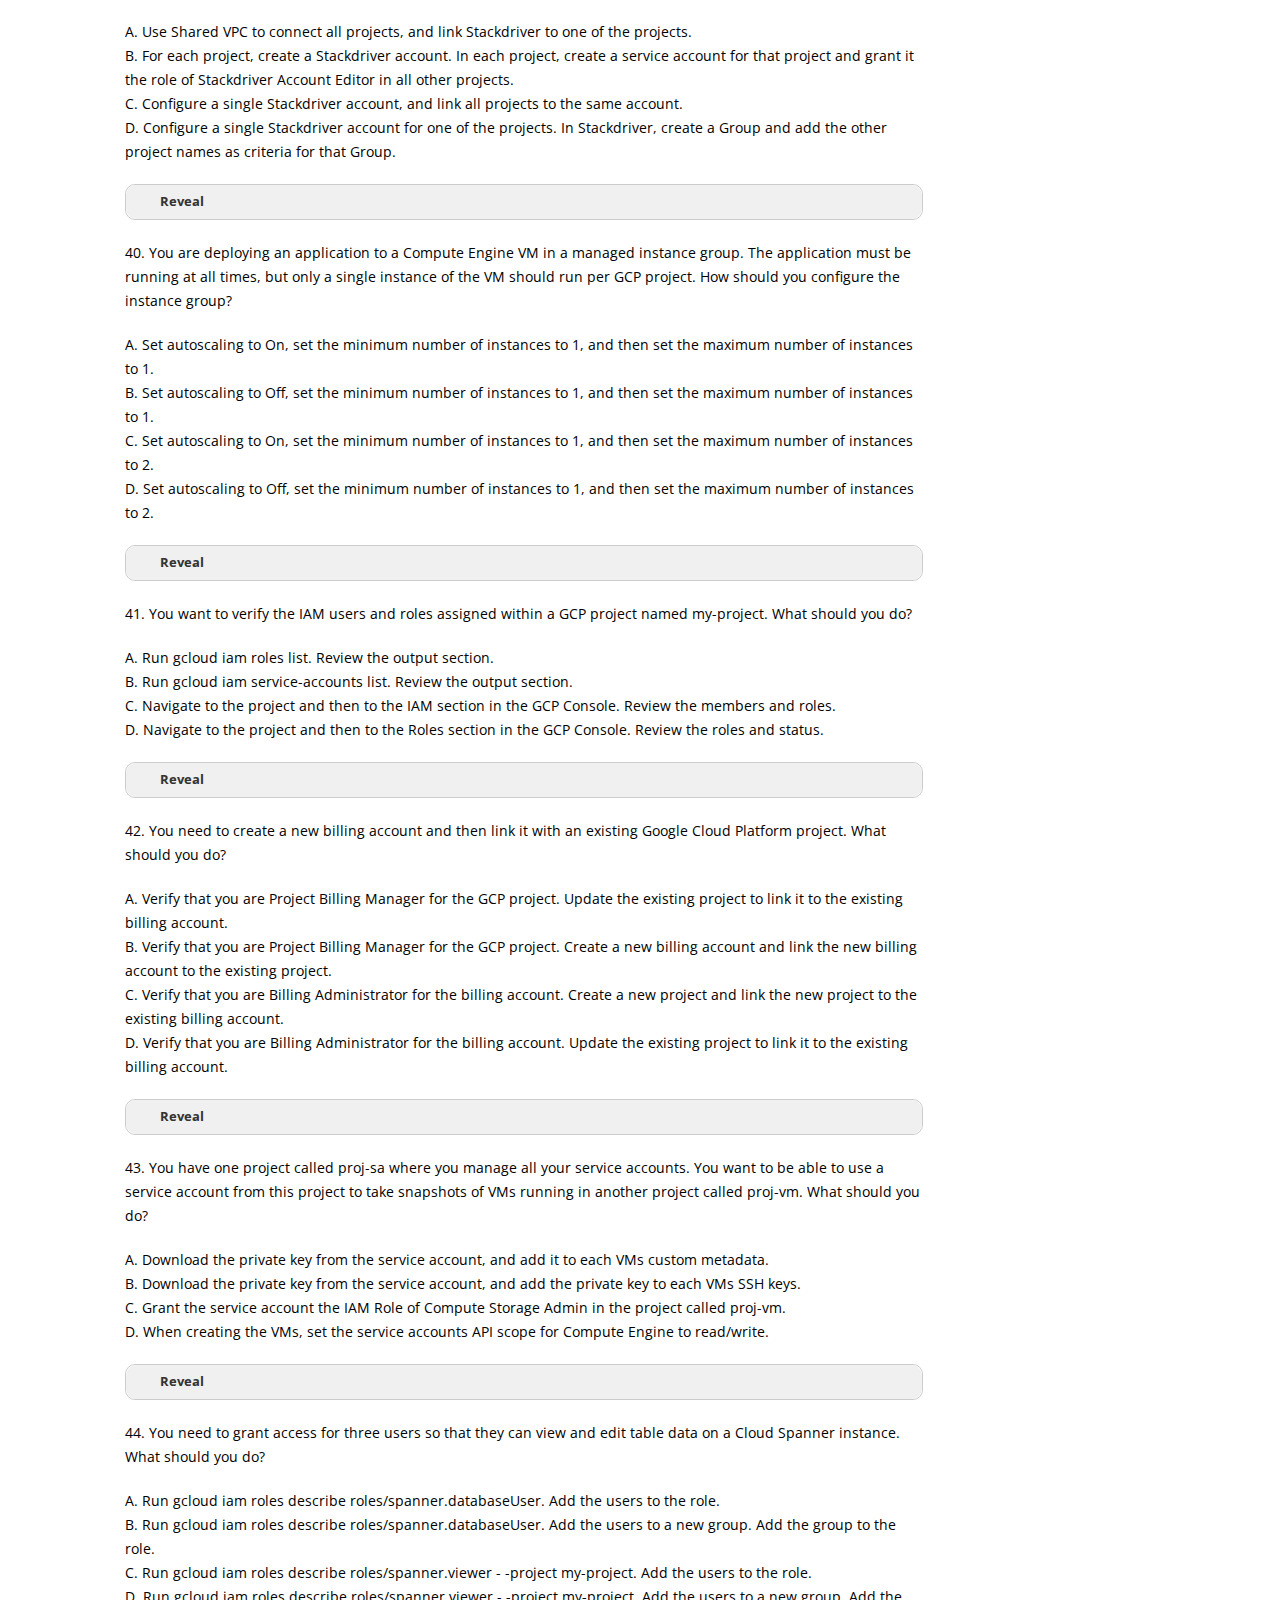
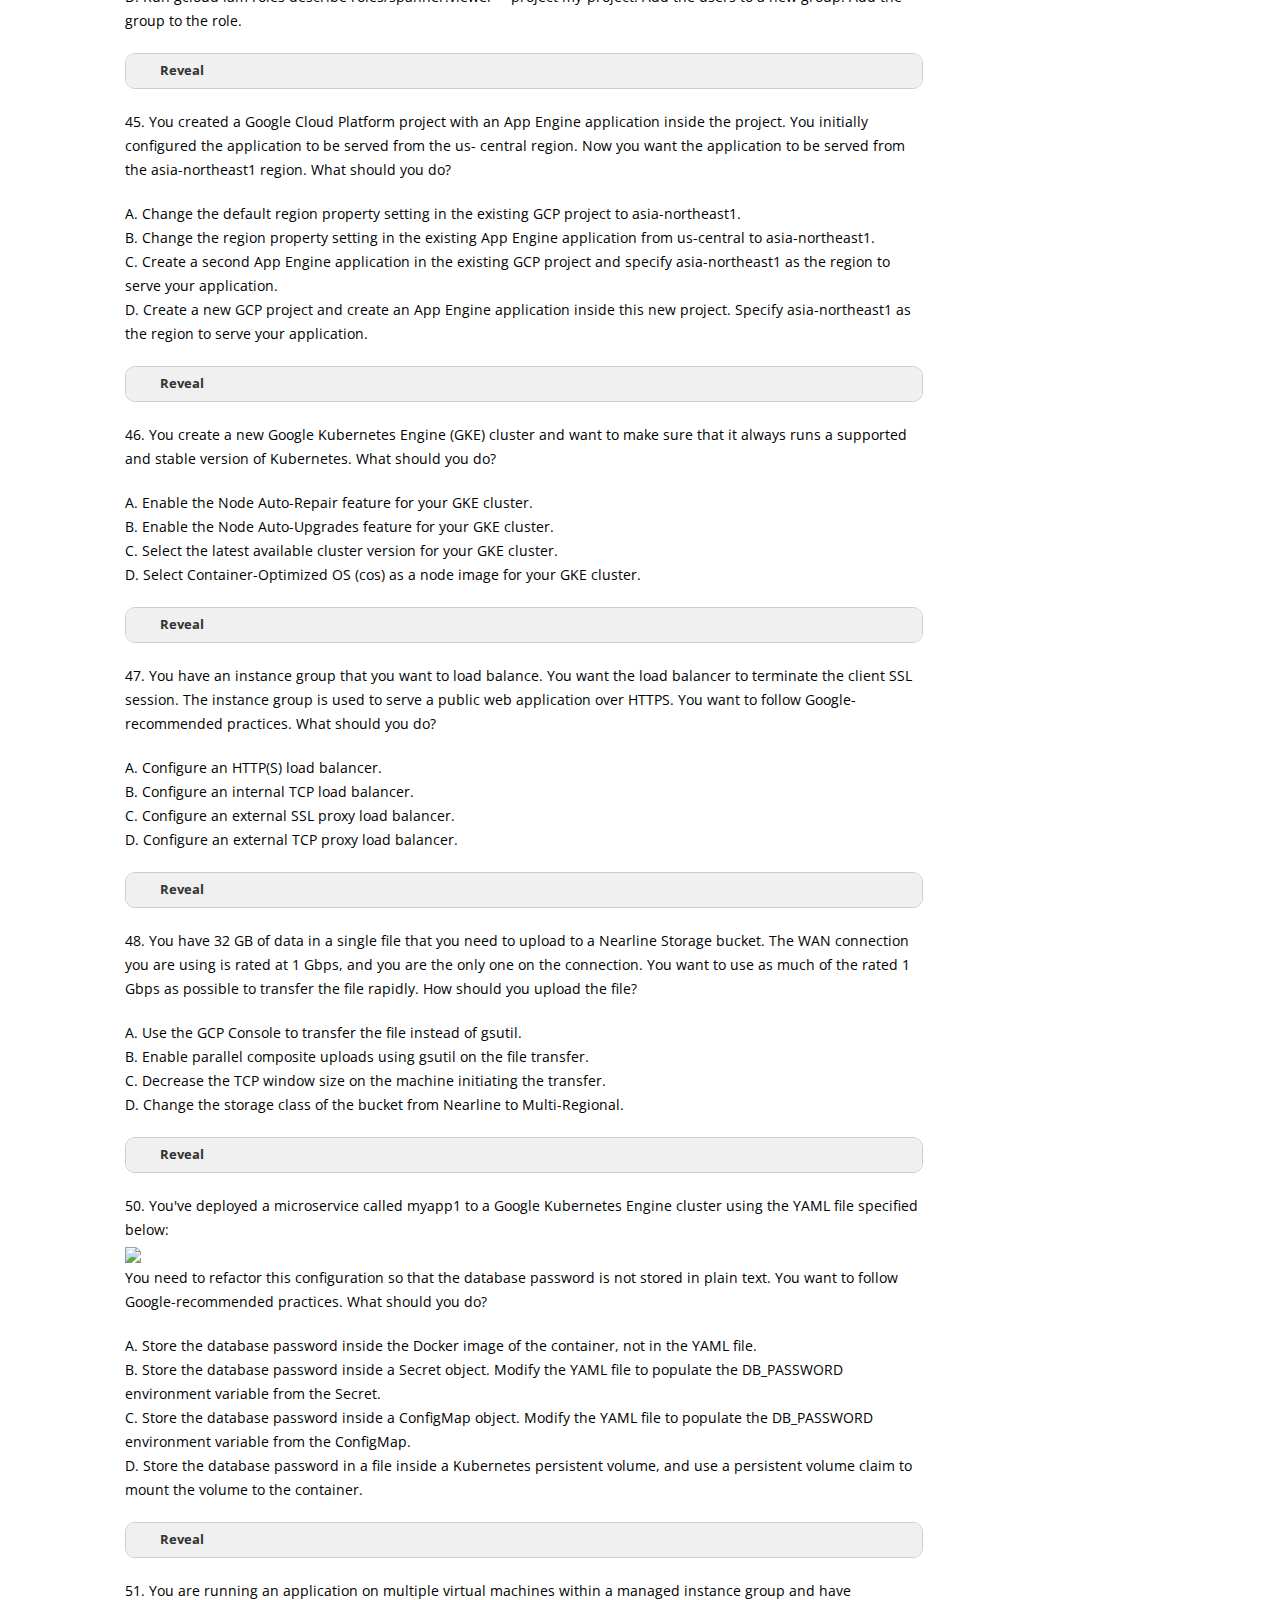
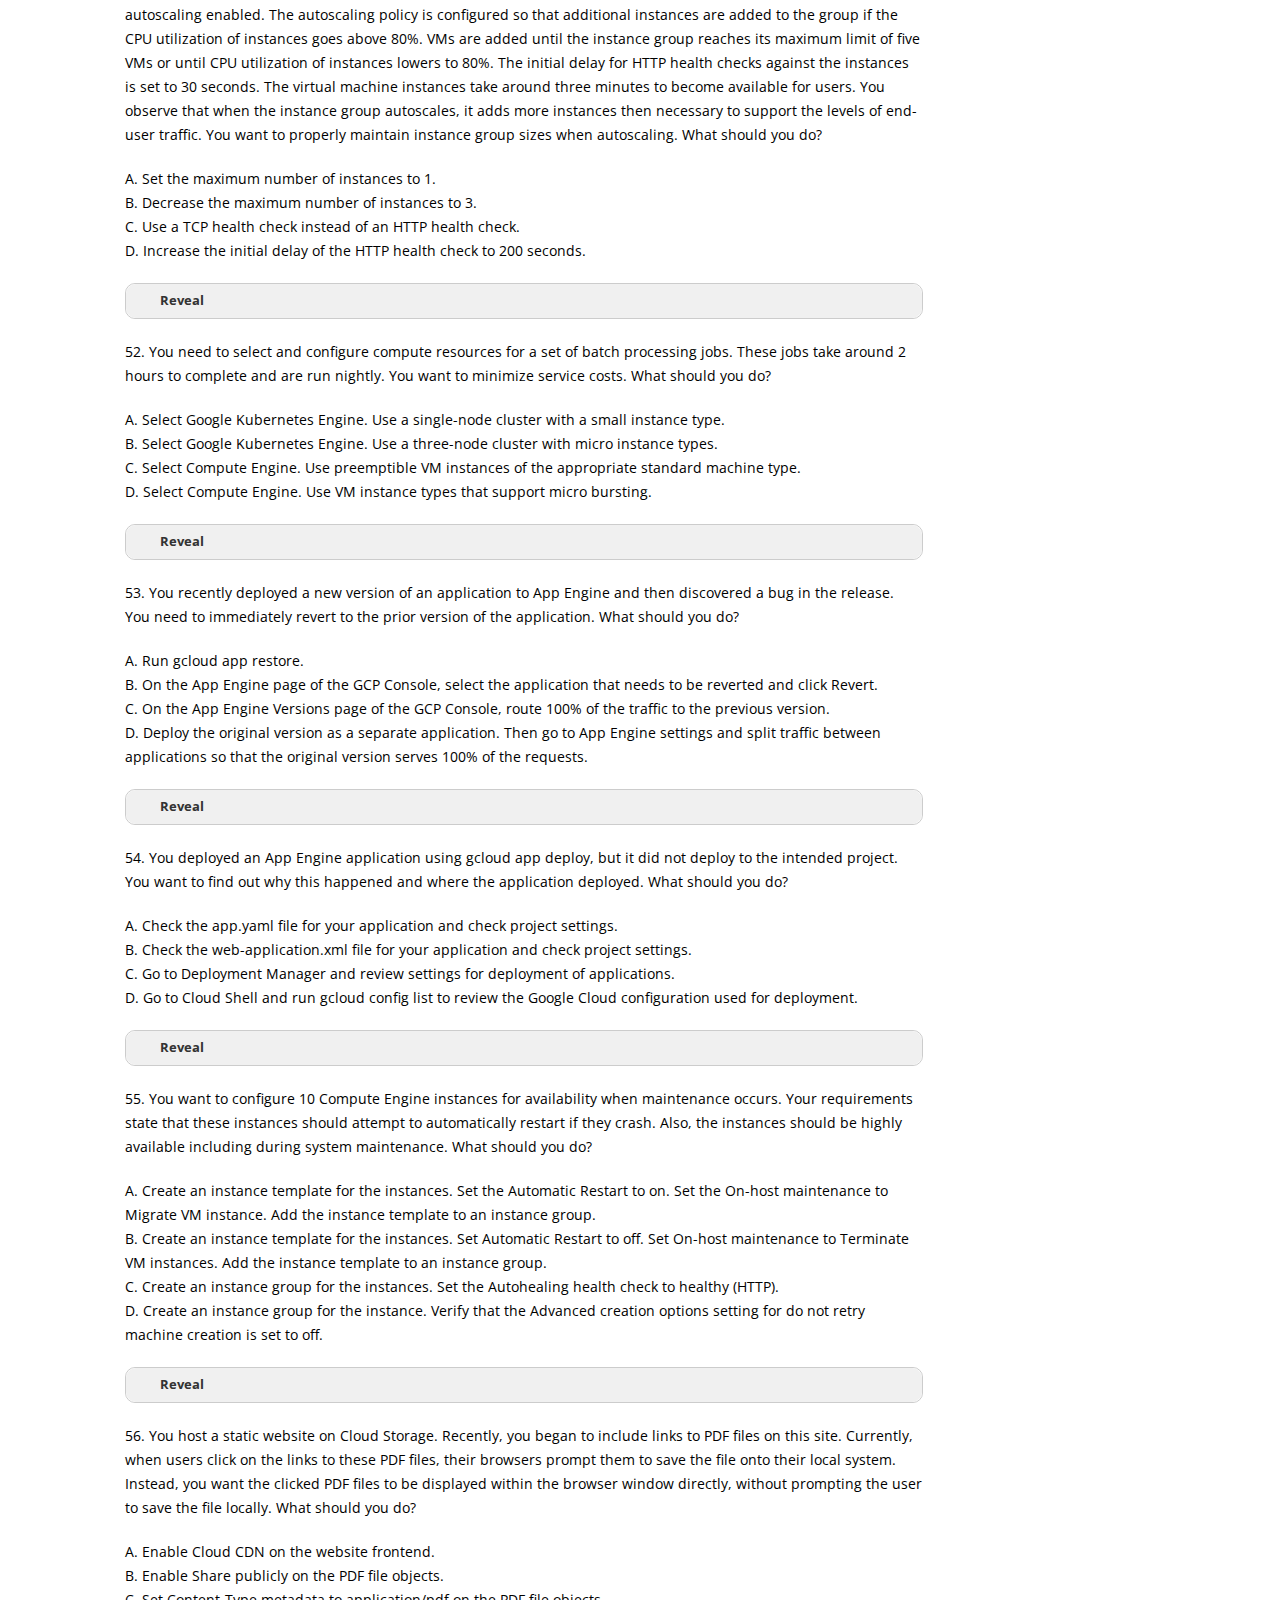
==== commit 53aeaaa3: "Fixed question description" ====
--- a/certifications/associate/cloud-engineer/review/associate-google-cloud-engineer/index.html
+++ b/certifications/associate/cloud-engineer/review/associate-google-cloud-engineer/index.html
@@ -93,7 +93,7 @@
                                             <p>4. You company implemented BigQuery as an enterprise data warehouse. Users from multiple business unites run queries on this data warehouse. However, you notice that query costs for BigQuery are very high, and you need to control costs. Which two methods should you use? (Choose two)</p>
                                             <p>A. Split the users from business units to multiple projets.<br/> 
                                                B. Apply a user or projet-level custom query quota for BigQuery data warehouse.<br/> 
-                                               C. Create separate copies of your BigQuery data wareose for each business unit.<br/> 
+                                               C. Create separate copies of your BigQuery data warehouse for each business unit.<br/> 
                                                D. Split your BigQuery data warehouse into multiple data warehouse for each business unit.<br/>
                                                E. Change your BigQuery query model from on-demand to flat rate. Appy the appropriate number of slots to each Project.
                                             </p>
@@ -291,14 +291,16 @@
                                                 <div class="su-spoiler-title" tabindex="0" role="button"><span class="su-spoiler-icon"></span>Reveal</div>
                                                 <div class="su-spoiler-content su-u-clearfix su-u-trim"> Answer: B <br/><b>Explanation: <a href='https://cloud.google.com/storage/docs/lifecycle#age'>https://cloud.google.com/storage/docs/lifecycle#age</a></b></div>
                                             </div>
-                                            <p>25. You have a Linux VM that must connect to Cloud SQL. You created a service account with the appropriate access rights. You want to make sure that the VM uses this service account instead of the default Compute Engine service account. What should you do?</p>
-                                            <p>A. When creating the VM via the web console, specify the service account under the Identity and API Access™ section.<br/> 
-                                               B. Download a JSON Private Key for the service account. On the Project Metadata, add that JSON as the value for the key compute-engine-service- account.<br/> 
-                                               C. Download a JSON Private Key for the service account. On the Custom Metadata of the VM, add that JSON as the value for the key compute-engine- service-account.<br/> 
-                                               D. Download a JSON Private Key for the service account. After creating the VM, ssh into the VM and save the JSON under ~/.gcloud/compute-engine-service- account.json.</p>
-                                            <div class="su-spoiler su-spoiler-style-fancy su-spoiler-icon-chevron su-spoiler-closed" data-scroll-offset="0" data-anchor-in-url="no">
-                                                <div class="su-spoiler-title" tabindex="0" role="button"><span class="su-spoiler-icon"></span>Reveal</div>
-                                                <div class="su-spoiler-content su-u-clearfix su-u-trim"> Answer: C <a href='https://docs.aws.amazon.com/elasticbeanstalk/latest/dg/using-features.rolling-version-deploy.html'>https://docs.aws.amazon.com/elasticbeanstalk/latest/dg/using-features.rolling-version-deploy.html</a></div>
+                                            <p>25. You are performing a monthly security check of your Google Cloud environment and want to know who has access to view data stored in your Google Cloud
+                                             Project. What should you?
+                                             </p>
+                                            <p>A. Enable Audit Logs for all APIs that are related to data storage.<br/> 
+                                               B. Review the IAM permissions for any role that allows for data access.<br/> 
+                                               C. Review the Identity-Aware Proxy settings for each resource.<br/> 
+                                               D. Create a Data Loss Prevention job.</p>
+                                            <div class="su-spoiler su-spoiler-style-fancy su-spoiler-icon-chevron su-spoiler-closed" data-scroll-offset="0" data-anchor-in-url="no">
+                                                <div class="su-spoiler-title" tabindex="0" role="button"><span class="su-spoiler-icon"></span>Reveal</div>
+                                                <div class="su-spoiler-content su-u-clearfix su-u-trim"> Answer: B <a href='https://cloud.google.com/compute/docs/access'>https://cloud.google.com/compute/docs/access</a></div>
                                             </div>
                                             <p>26. You have a Linux VM that must connect to Cloud SQL. You created a service account with the appropriate access rights. You want to make sure that the VM uses this service account instead of the default Compute Engine service account. What should you do?</p>
                                             <p>A. When creating the VM via the web console, specify the service account under the Identity and API Access section.<br/> 
@@ -371,8 +373,8 @@
                                                 Google-recommended practices. What should you do?</p>
                                             <p>A. Create a service account with an access scope. Use the access scope https://www.googleapis.com/auth/devstorage.write_only.<br/> 
                                                B. Create a service account with an access scope. Use the access scope https://www.googleapis.com/auth/cloud-platform.<br/> 
-                                               C. Create a service account and add it to the IAM role storage.objectCreatorגfor that bucket. <br/> 
-                                               D. Create a service account and add it to the IAM role storage.objectAdminגfor that bucket.</p>
+                                               C. Create a service account and add it to the IAM role storage.objectCreator for that bucket. <br/> 
+                                               D. Create a service account and add it to the IAM role storage.objectAdmin for that bucket.</p>
                                             <div class="su-spoiler su-spoiler-style-fancy su-spoiler-icon-chevron su-spoiler-closed" data-scroll-offset="0" data-anchor-in-url="no">
                                                 <div class="su-spoiler-title" tabindex="0" role="button"><span class="su-spoiler-icon"></span>Reveal</div>
                                                 <div class="su-spoiler-content su-u-clearfix su-u-trim"> Answer: C <br/><b>Explanation: <a href='https://cloud.google.com/storage/docs/authentication'>https://cloud.google.com/storage/docs/authentication</a></b></div>
@@ -384,7 +386,7 @@
                                                D. Create a trace in Stackdriver to view the information.</p>
                                             <div class="su-spoiler su-spoiler-style-fancy su-spoiler-icon-chevron su-spoiler-closed" data-scroll-offset="0" data-anchor-in-url="no">
                                                 <div class="su-spoiler-title" tabindex="0" role="button"><span class="su-spoiler-icon"></span>Reveal</div>
-                                                <div class="su-spoiler-content su-u-clearfix su-u-trim"> Answer: A</div>
+                                                <div class="su-spoiler-content su-u-clearfix su-u-trim"> Answer: A <br/><b>Explanation: <a href='https://cloud.google.com/storage/docs/audit-logs'>https://cloud.google.com/storage/docs/audit-logs</a></b></div>
                                             </div>
                                             <p>35. You are the project owner of a GCP project and want to delegate control to colleagues to manage buckets and files in Cloud Storage. You want to follow Google- recommended practices. Which IAM roles should you grant your colleagues?</p>
                                             <p>A. Project Editor<br/>
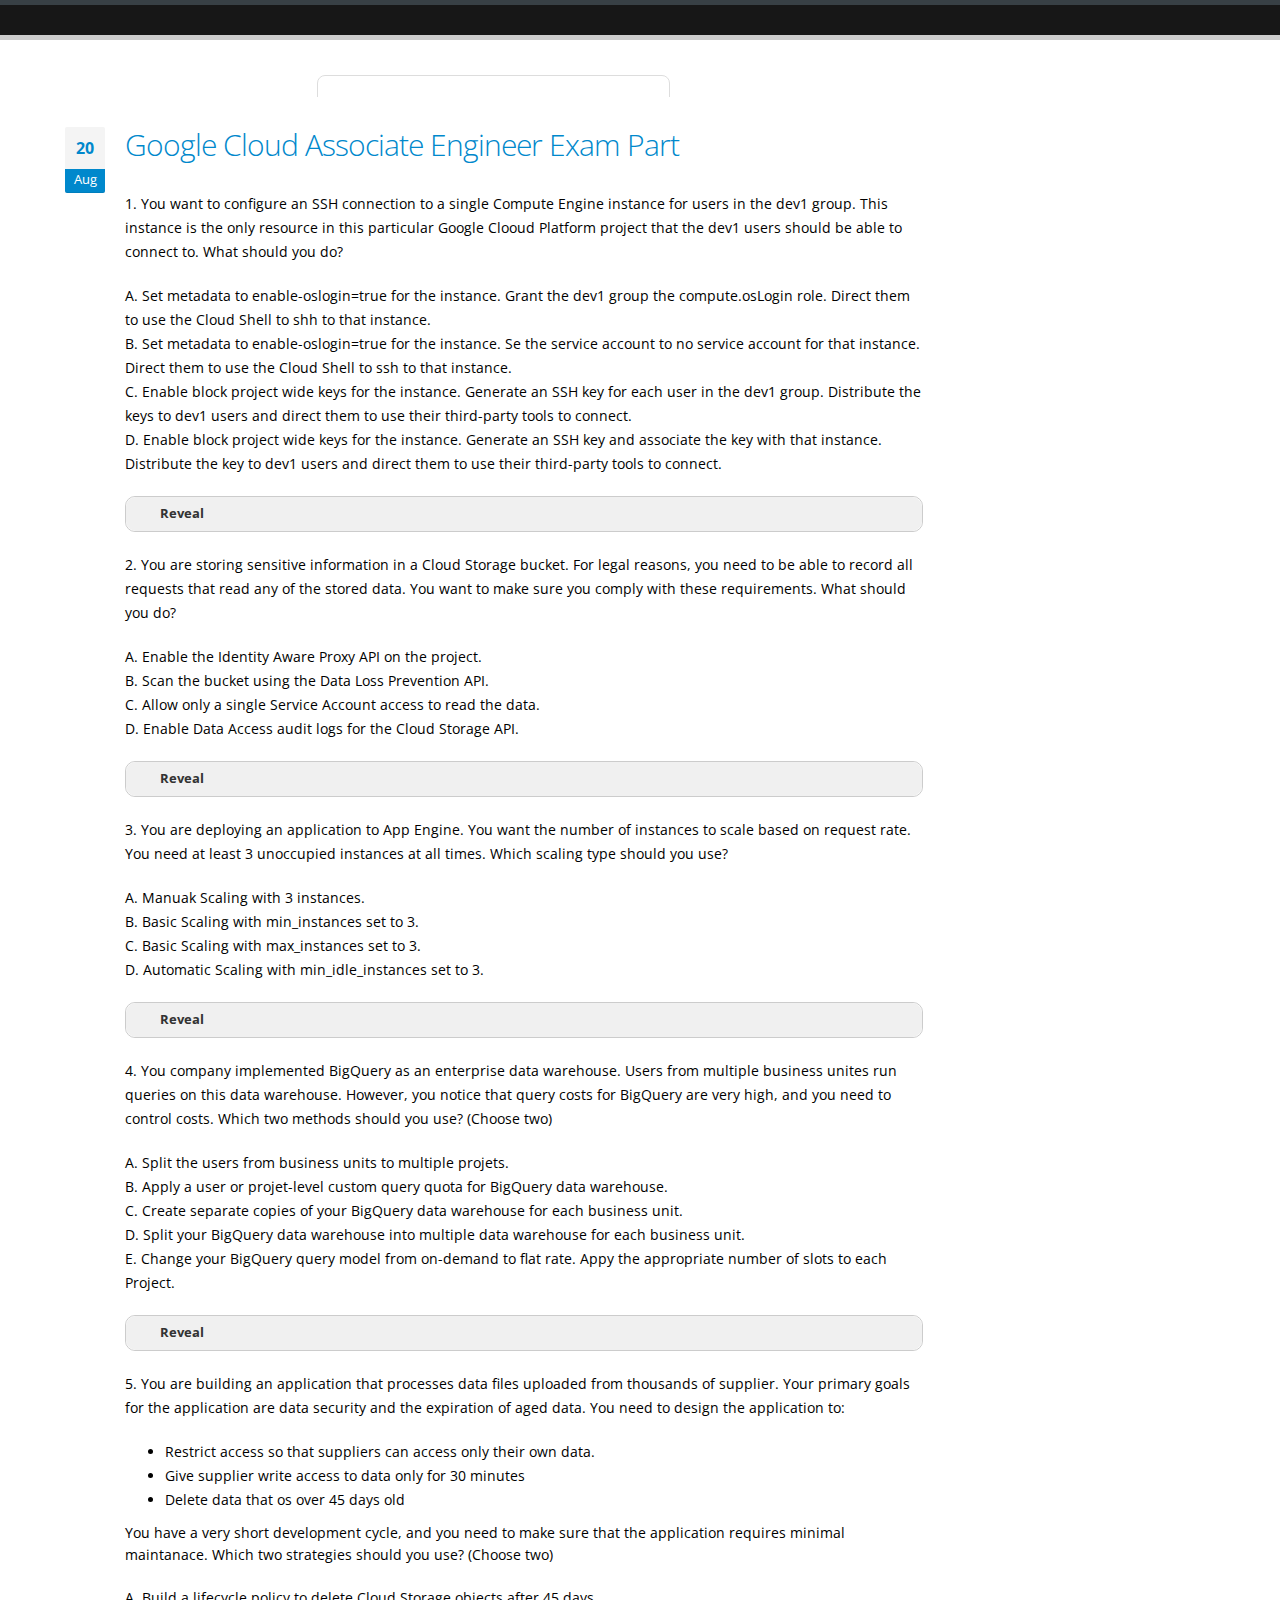
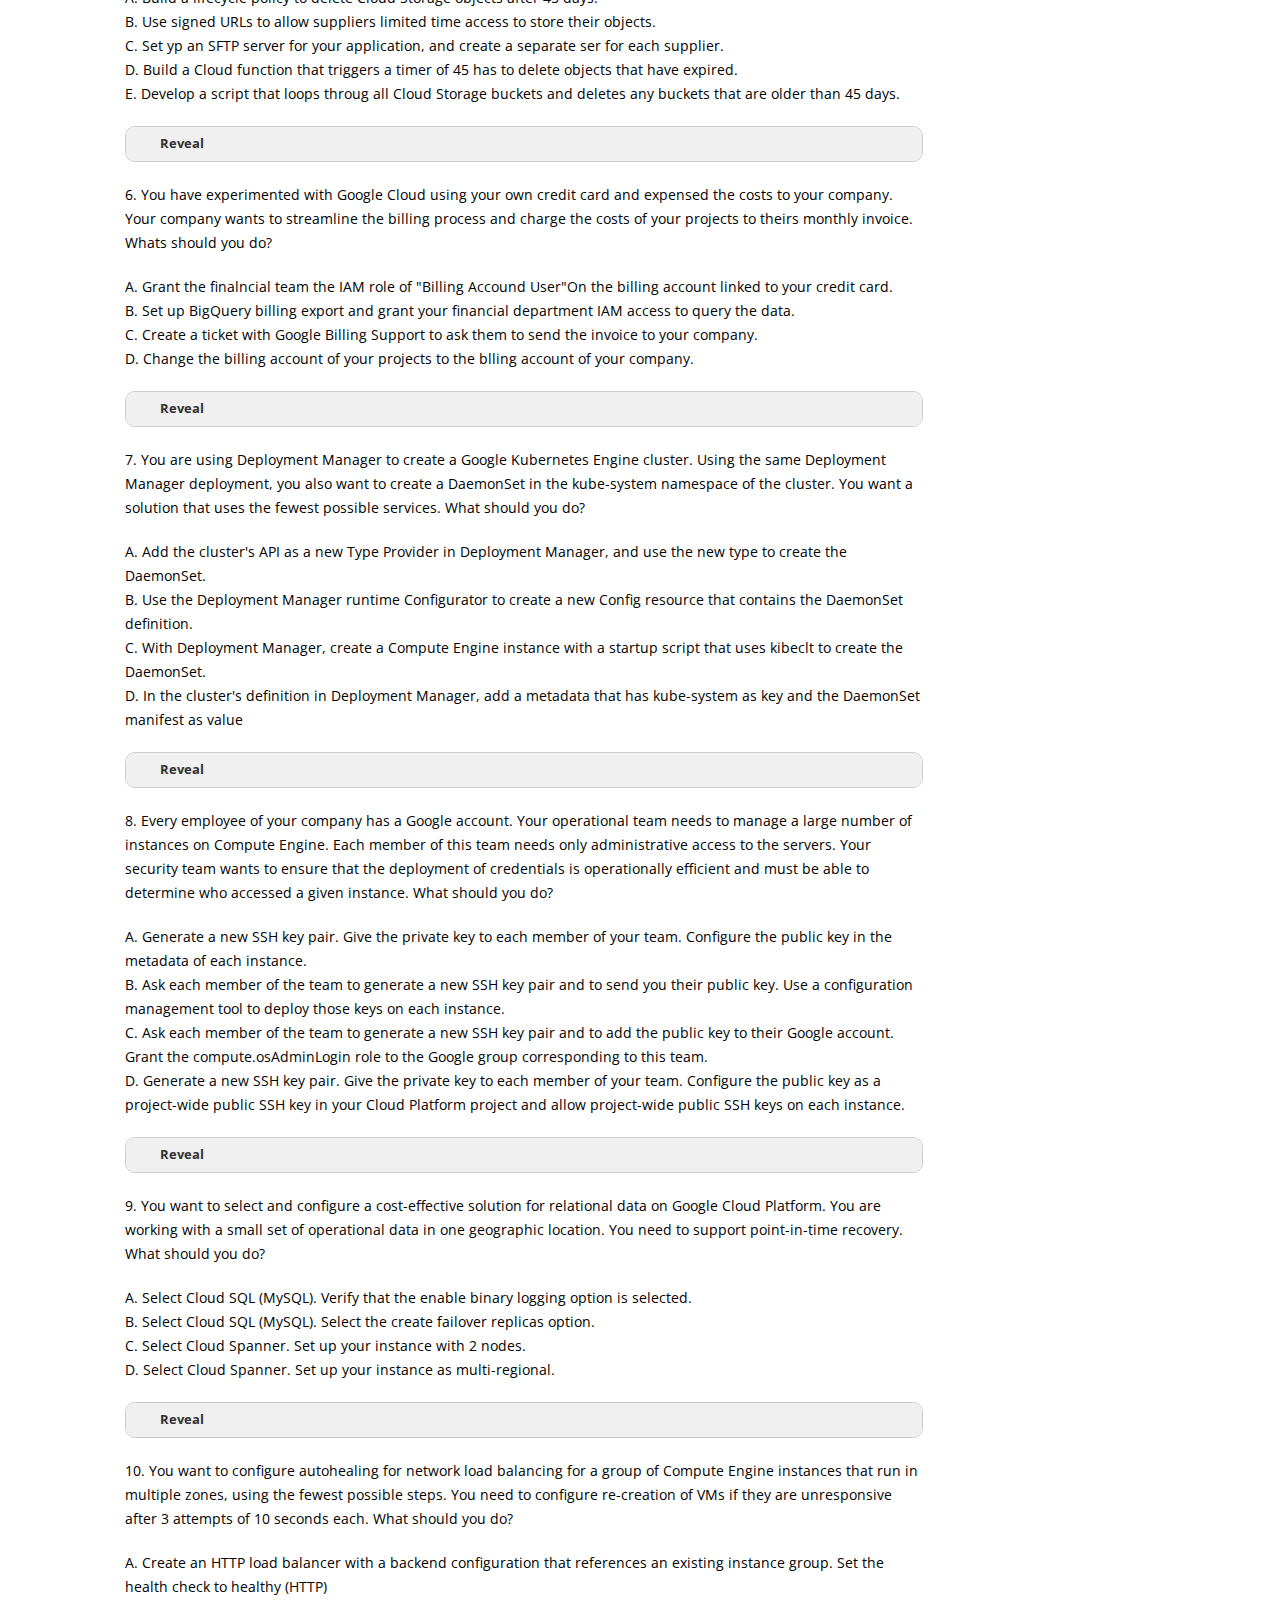
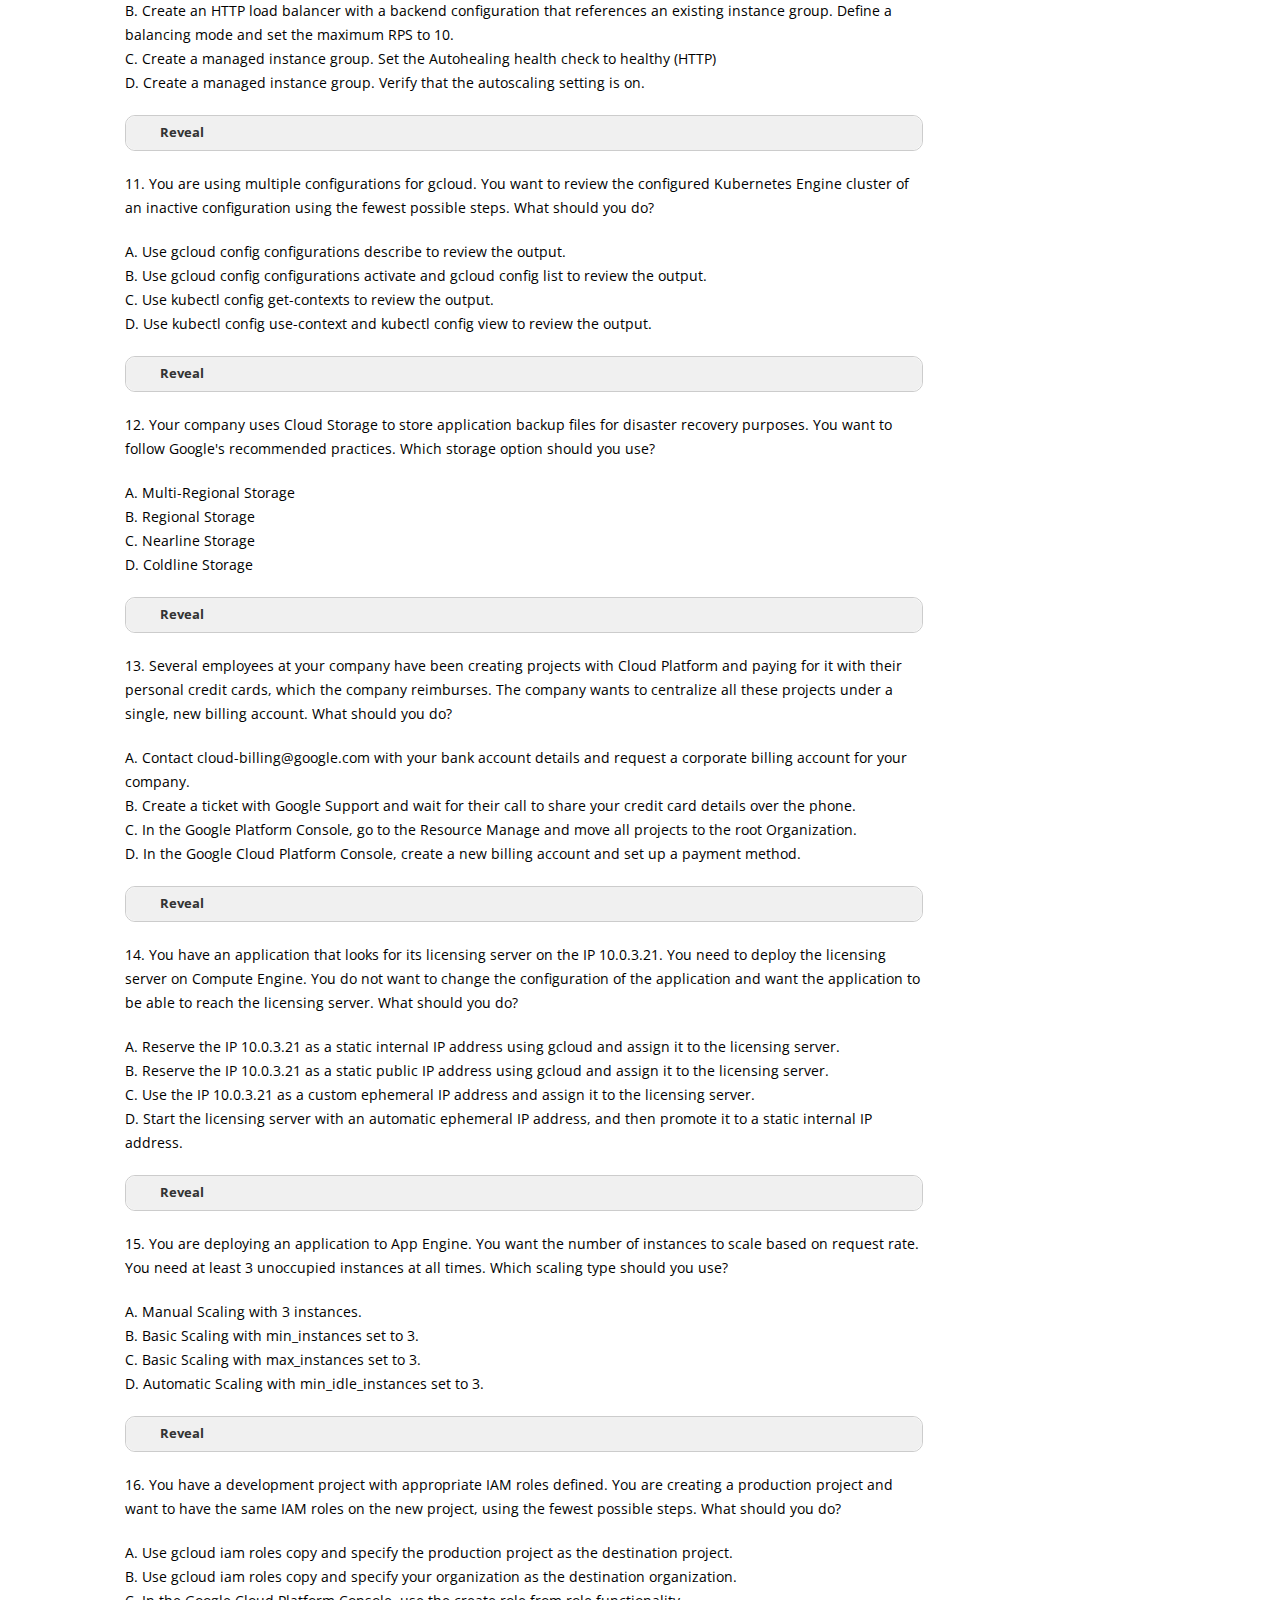
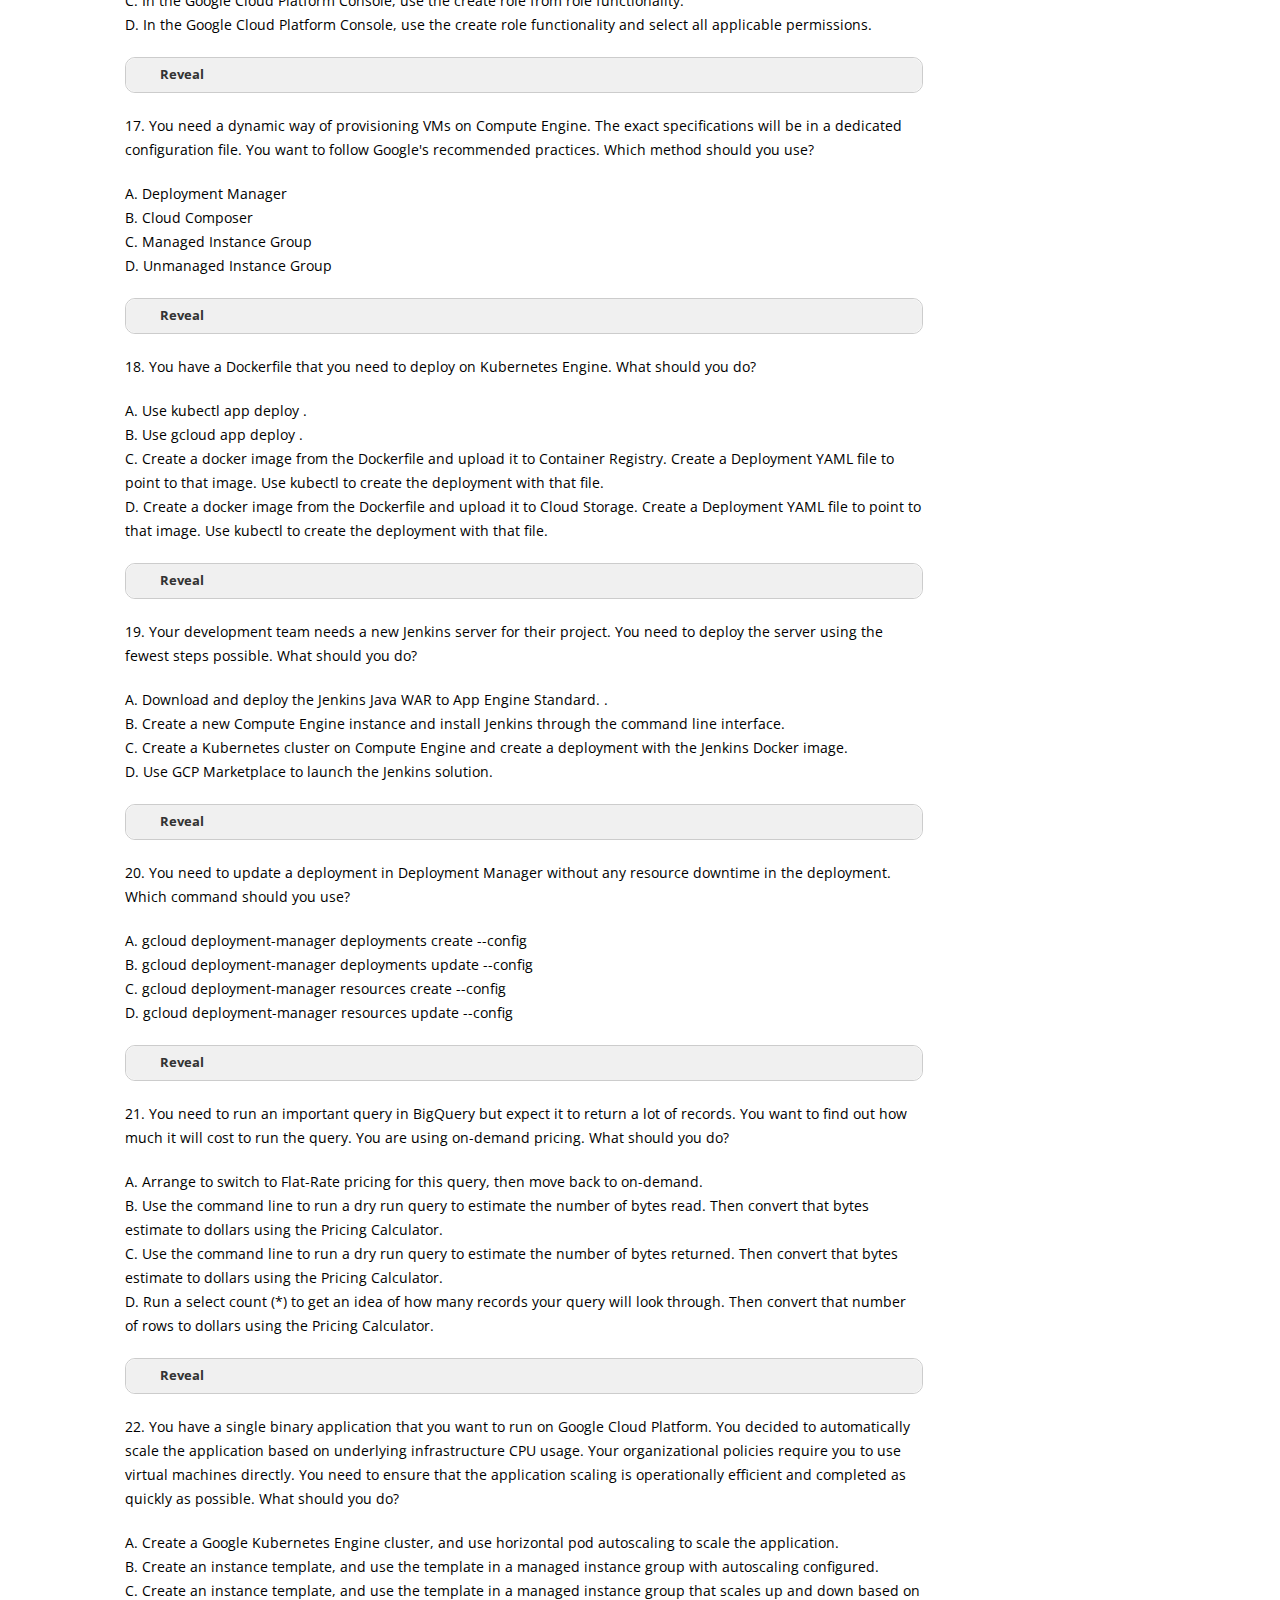
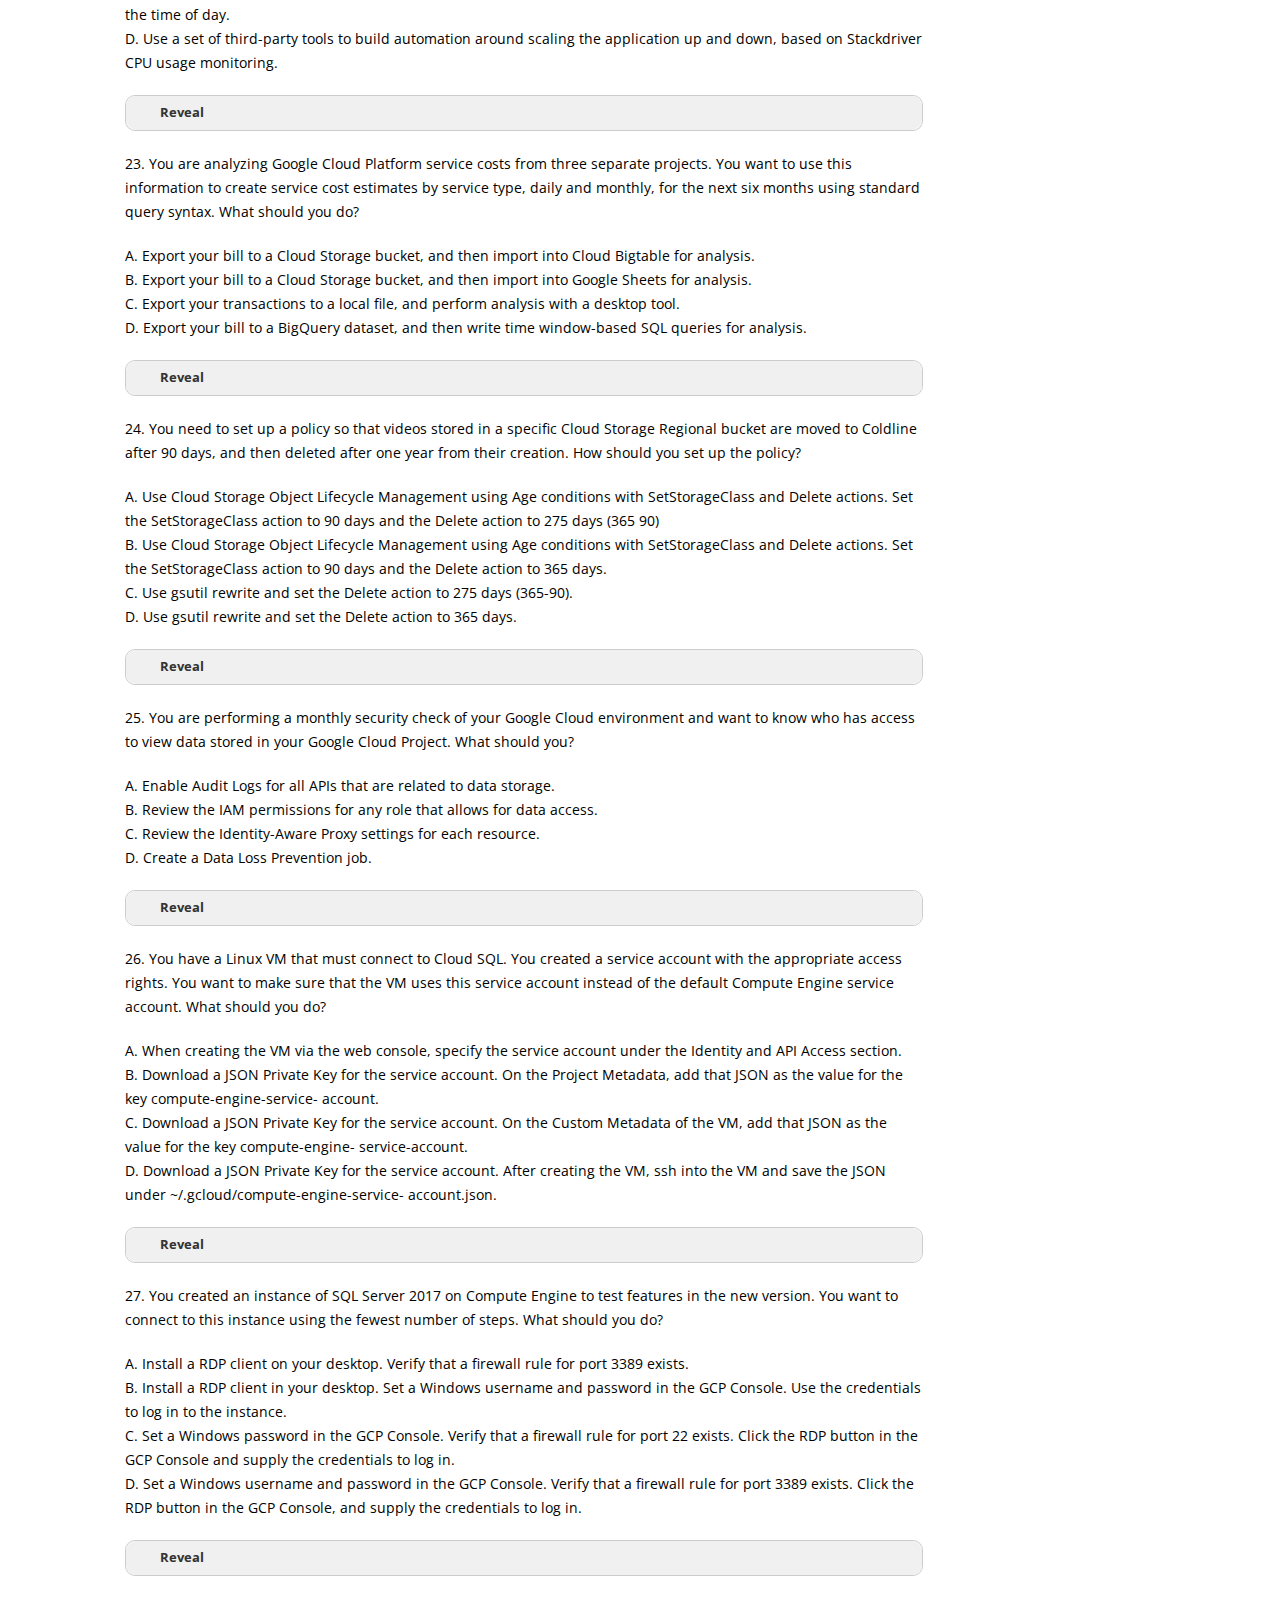
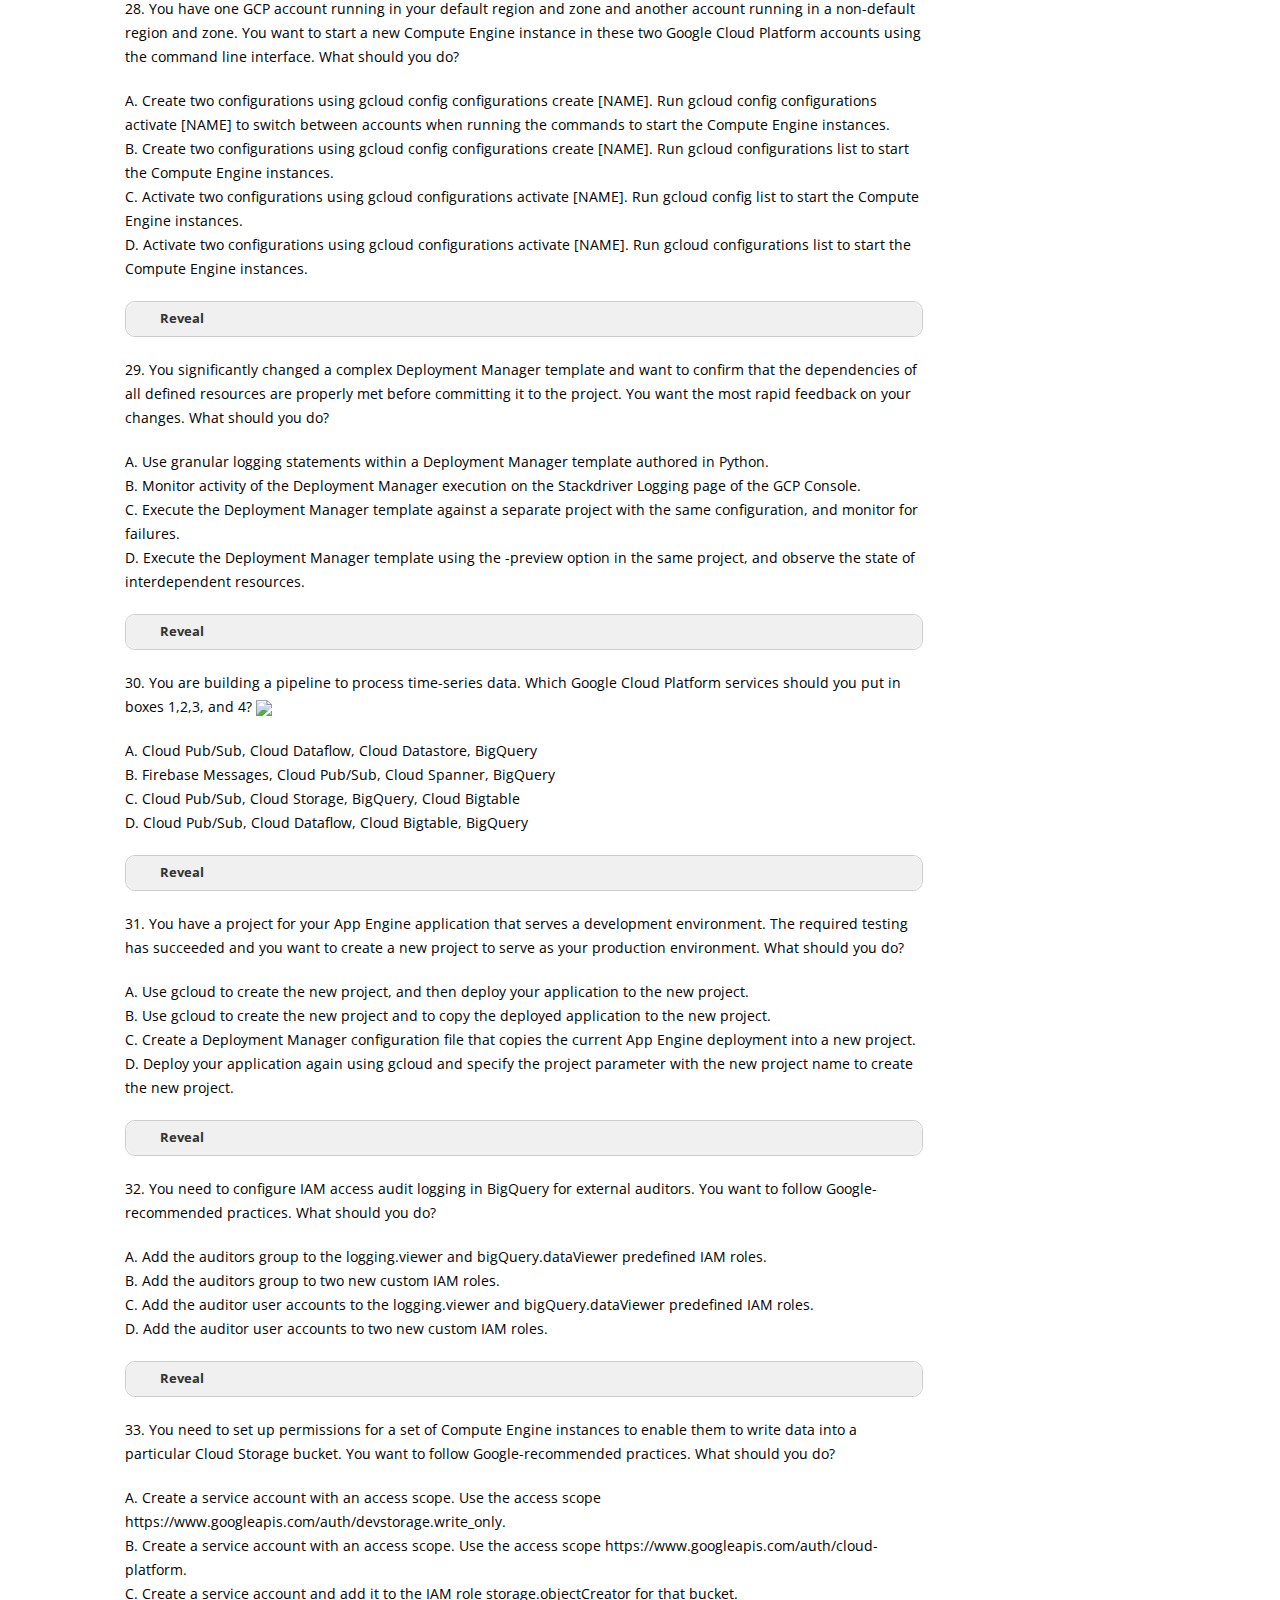
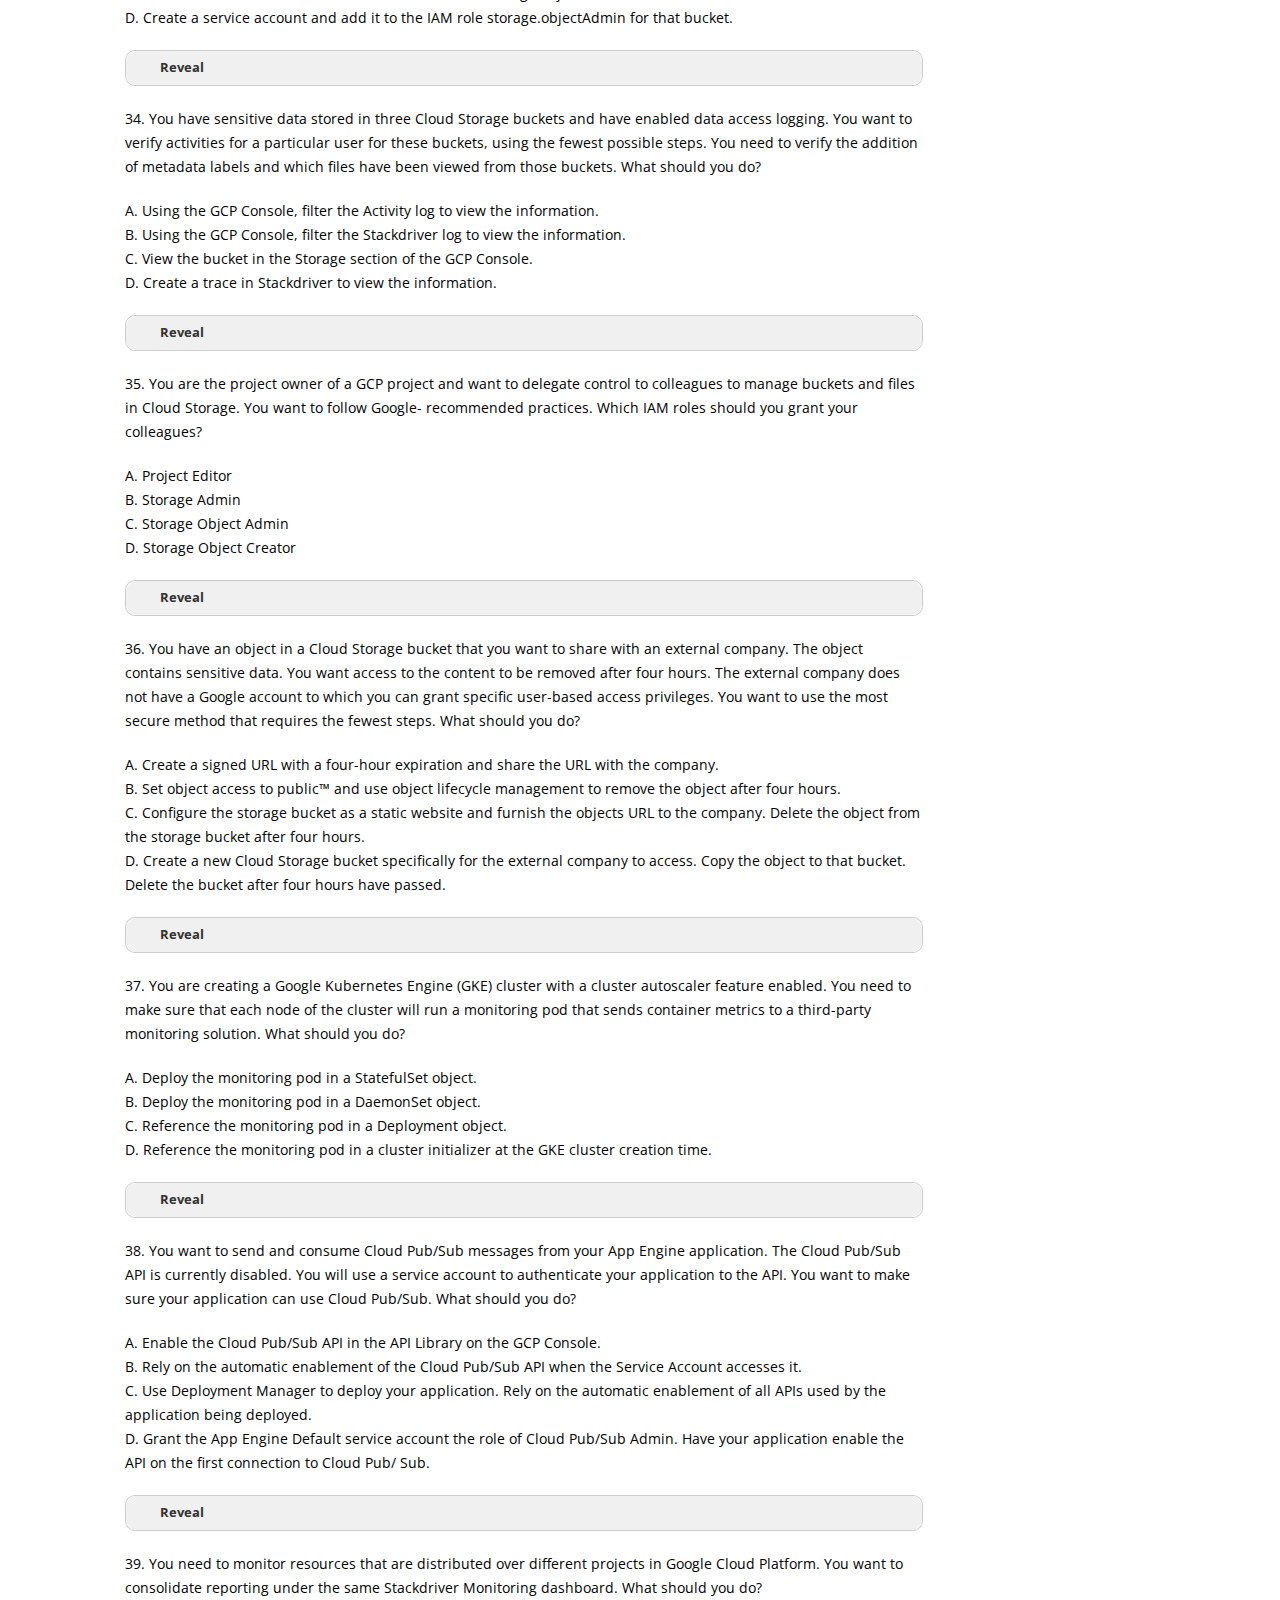
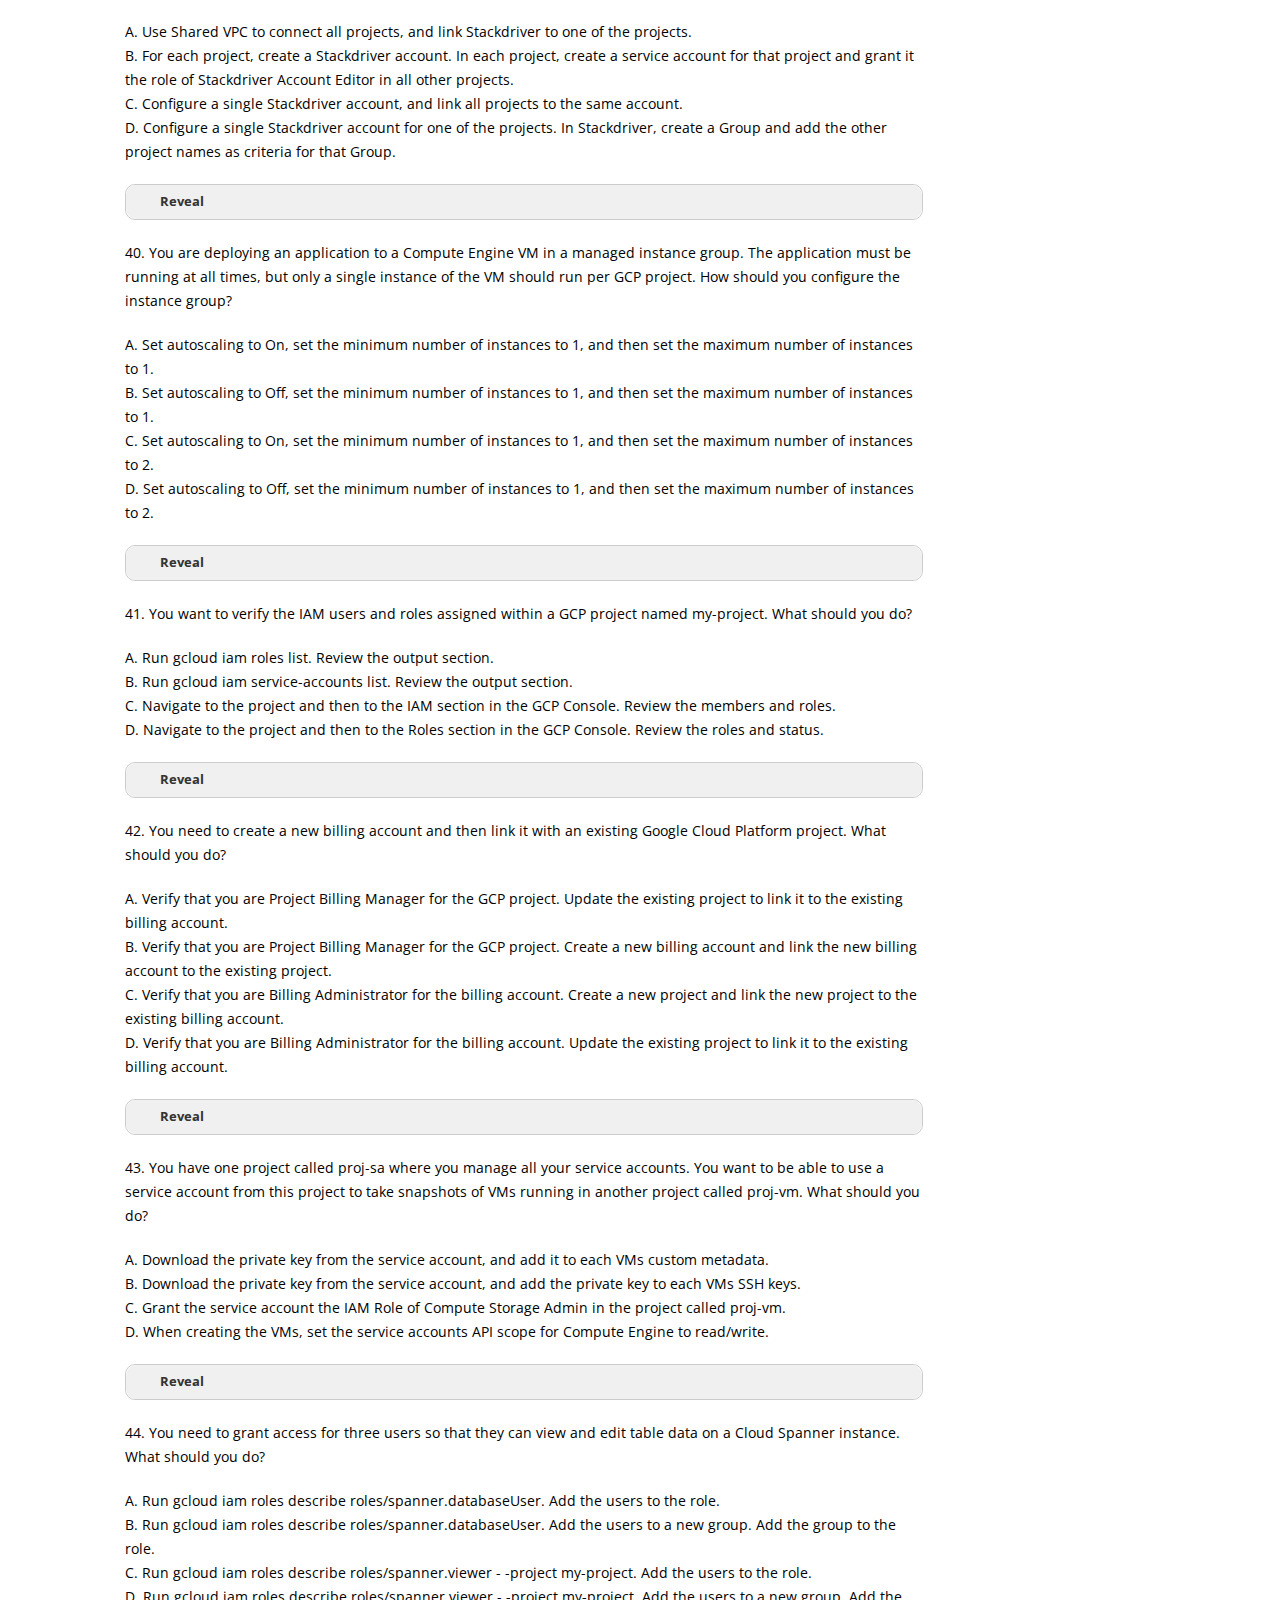
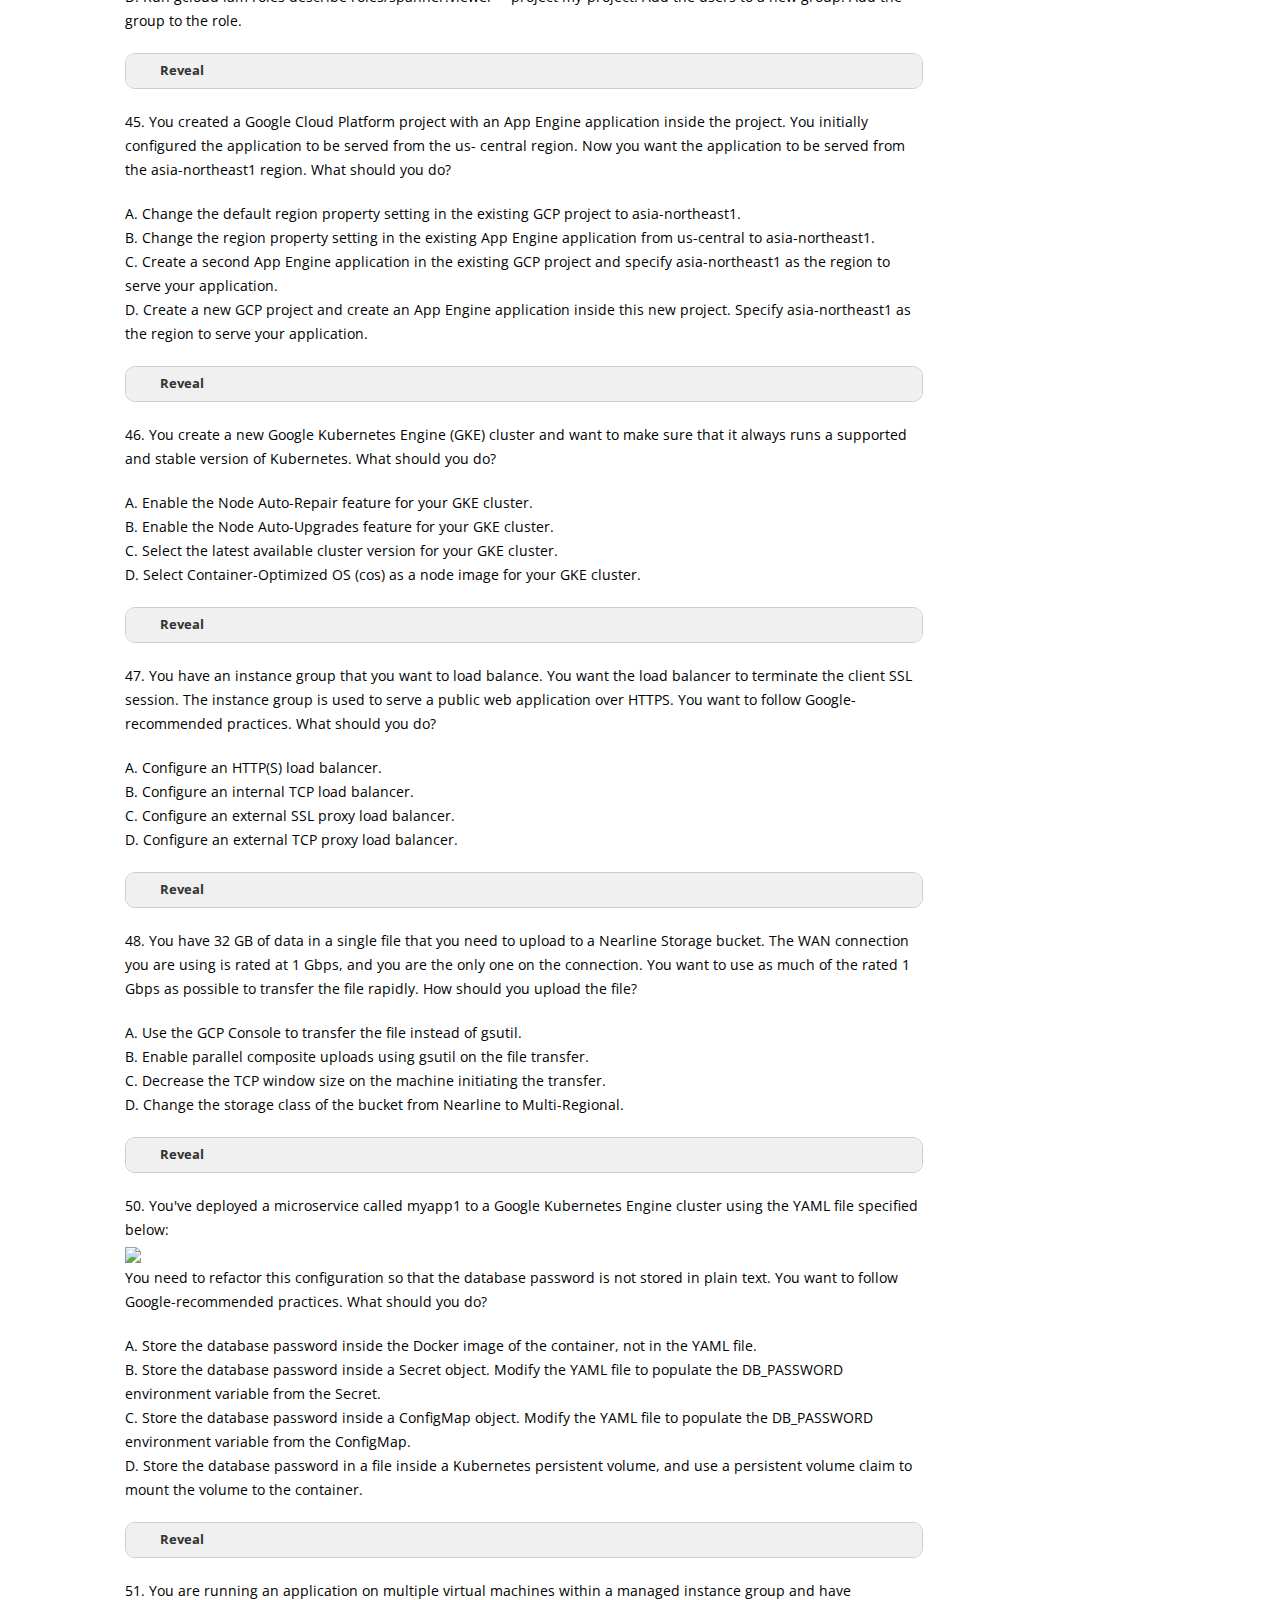
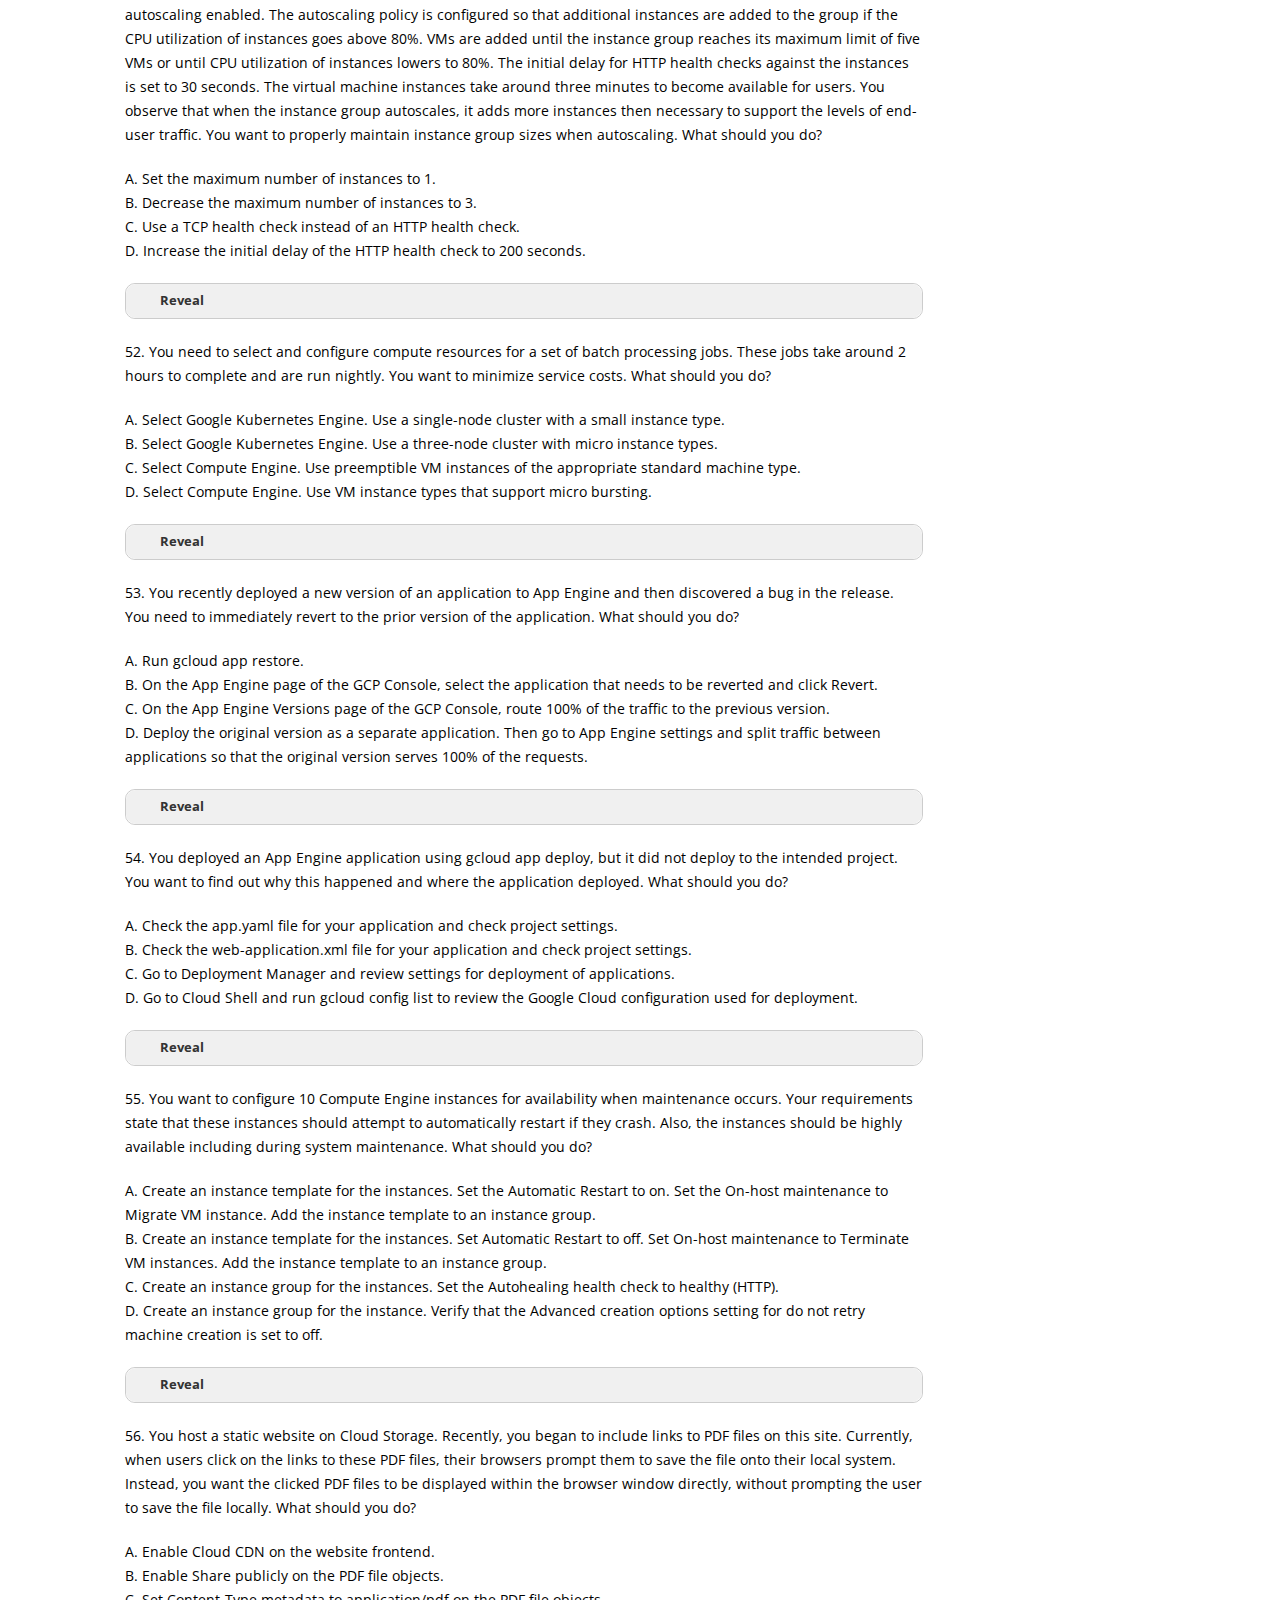
==== commit af18d4d9: "Wrong words fixed" ====
--- a/certifications/associate/cloud-engineer/review/associate-google-cloud-engineer/index.html
+++ b/certifications/associate/cloud-engineer/review/associate-google-cloud-engineer/index.html
@@ -72,7 +72,7 @@
                                                 <div class="su-spoiler-title" tabindex="0" role="button"><span class="su-spoiler-icon"></span>Reveal</div>
                                                 <div class="su-spoiler-content su-u-clearfix su-u-trim"> Answer: D <br/> <b>Explanation: <a href='https://cloud.google.com/compute/docs/instances/access-overview'>https://cloud.google.com/compute/docs/instances/access-overview</a></b></div>
                                             </div>
-                                            <p>2. You are storing sensitive information in a Cloud Storage bucket. For legal reasons, you need to be able to recod all requests that read any of the stored data. You want to make sure you comply with these requirements. What should you do?</p>
+                                            <p>2. You are storing sensitive information in a Cloud Storage bucket. For legal reasons, you need to be able to record all requests that read any of the stored data. You want to make sure you comply with these requirements. What should you do?</p>
                                             <p>A. Enable the Identity Aware Proxy API on the project.<br/> 
                                                 B. Scan the bucket using the Data Loss Prevention API.<br/> 
                                                 C. Allow only a single Service Account access to read the data.<br/> 
